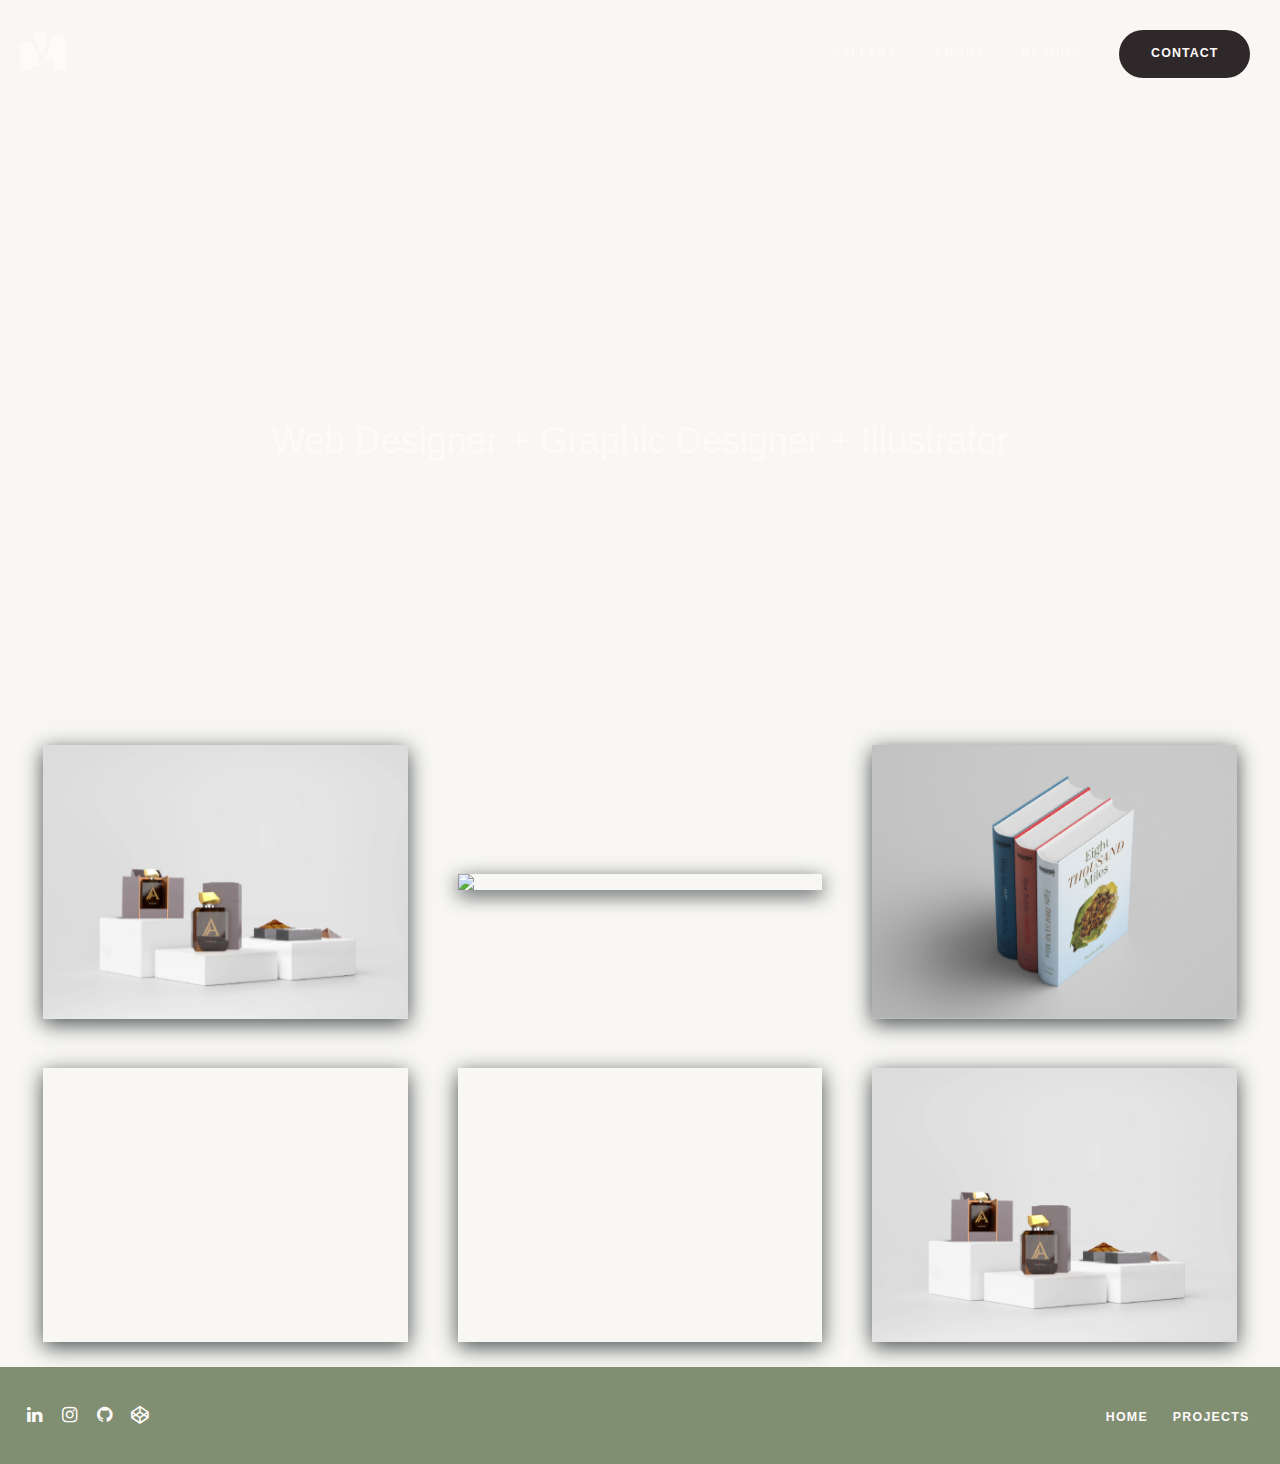
==== index.html @ 619e5514 "fixed hero text, adding to gallery" ====
<!DOCTYPE html>
<html lang="en">
<head>
    <meta charset="UTF-8">
    <meta http-equiv="X-UA-Compatible" content="IE=edge">
    <meta name="viewport" content="width=device-width, initial-scale=1.0">
    <title>Mika's Creative Portal</title>

    <!-- ADOBE FONTS -->
    <link rel="stylesheet" href="https://use.typekit.net/wfp8twm.css">

    <!-- MAIN CSS STYLES -->
    <link rel="stylesheet" href="css/style.css">
     <!-- ICON LIBRARY -->
    <link rel="stylesheet" href="https://cdnjs.cloudflare.com/ajax/libs/font-awesome/4.7.0/css/font-awesome.min.css">
</head>
<body>

    <header class="site-header-white">
        <div class="site-id">
            <div class="logo">
                <a class="home-logo" href="index.html"><img src="img/mekahyessaii_logo_hover.svg" alt="MY Square Logo" width="50px" height="50px"></a>
            </div>
            <h1 class="hide-visually"><a href="#">My Creative Portal</a></h1>
        </div>
        <nav class="site-nav" data-navstate="closed">
            <h2 class="menu-button">
                <span class="hide-visually">Menu</span>
                <svg width="30" height="30"> 
                    <title>Menu</title>
                    <rect id="menubar-top" y="0" width="30" height="3"></rect>
                    <rect id="menubar-middle" y="8" width="30" height="3"></rect>
                    <rect id="menubar-bottom" y="16" width="30" height="3"></rect>
                </svg>
            </h2>
            <ul>
                <li><a href="gallery.html">Gallery</a></li>
                <li><a href="about.html">About</a></li>
                <li><a href="resume.html">Resume</a></li>
                <li><a class="button" href="mailto:mika.m.yasay@gmail.com">Contact</a></li>
            </ul>
        </nav>
    </header>

    <main class="site-main">
        <section class="hero animate-on-scroll">
            <div class="banner">
                <div>
                    <video autoplay loop muted plays-inline class="back-video">
                        <source src="img/Hero_Video.mp4" type="video/mp4">
                    </video>
                </div>
            </div>
            <div class="container">
                <div class="hero-name"> 
                    <svg id="logo" width="954" height="66" viewBox="0 0 954 66" fill="none" xmlns="http://www.w3.org/2000/svg">
                    <path d="M0 64.685H17.51V58.735H12.92C11.645 58.735 10.965 57.63 10.965 56.015V10.54L27.795 62.56H32.725L49.215 10.795V56.015C49.215 57.63 48.535 58.735 47.175 58.735H42.67V64.685H60.35V58.735H57.97C56.61 58.735 55.76 57.8 55.76 56.1V9.775C55.76 7.99 56.355 6.885 57.715 6.885H60.35V0.934998H45.985L30.345 51.68L14.45 0.934998H0V6.885H2.465C3.91 6.885 4.59 7.99 4.59 9.775V56.1C4.59 57.8 3.74 58.735 2.38 58.735H0V64.685Z" stroke="#FFFAFA" stroke-width="2"/>
                    <path d="M103.162 64.685H140.562V45.815H134.527V56.1C134.527 57.715 133.847 58.735 132.572 58.735H114.212V33.745H129.002V27.71H114.212V6.885H131.722C132.997 6.885 133.677 7.905 133.677 9.52V19.04H139.627V0.934998H103.162V6.885H105.712C106.987 6.885 107.667 7.905 107.667 9.52V56.1C107.667 57.715 106.987 58.735 105.712 58.735H103.162V64.685Z" stroke="#FFFAFA" stroke-width="2"/>
                    <path d="M184.576 64.685H201.066V58.735H198.091C196.816 58.735 196.051 57.715 196.051 56.1V31.62L217.981 64.685H227.926V58.735H224.781C223.081 58.735 221.891 58.055 220.871 56.355L203.616 30.515L218.661 9.095C219.851 7.48 221.041 6.885 222.741 6.885H225.801V0.934998H216.621L196.051 29.835V9.52C196.051 7.905 196.816 6.885 198.091 6.885H201.066V0.934998H184.576V6.885H187.126C188.401 6.885 189.081 7.905 189.081 9.52V56.1C189.081 57.715 188.401 58.735 187.126 58.735H184.576V64.685Z"  stroke="#FFFAFA" stroke-width="2"/>
                    <path d="M269.216 64.685H288.001V58.735H283.241C281.541 58.735 280.691 57.29 281.286 55.08L284.431 43.18H302.706L305.766 55.08C306.361 57.29 305.511 58.735 303.726 58.735H299.051V64.685H318.006V58.735H315.796C314.606 58.735 313.841 57.97 313.416 56.61L297.606 0.934998H280.436V6.885H287.661L273.891 56.61C273.551 57.97 272.786 58.735 271.511 58.735H269.216V64.685ZM285.876 37.23L293.526 7.82L301.176 37.23H285.876Z" stroke="#FFFAFA" stroke-width="2"/>
                    <path d="M360.354 64.685H378.969V58.735H373.868C372.593 58.735 371.828 57.715 371.828 56.1V33.405H399.708V56.1C399.708 57.715 398.944 58.735 397.754 58.735H392.654V64.685H411.184V58.735H408.719C407.359 58.735 406.678 57.715 406.678 56.1V9.52C406.678 7.905 407.359 6.885 408.719 6.885H411.184V0.934998H392.654V6.885H397.754C398.944 6.885 399.708 7.905 399.708 9.52V27.455H371.828V9.52C371.828 7.905 372.593 6.885 373.868 6.885H378.969V0.934998H360.354V6.885H362.904C364.179 6.885 364.858 7.905 364.858 9.52V56.1C364.858 57.715 364.179 58.735 362.904 58.735H360.354V64.685Z" stroke="#FFFAFA" stroke-width="2"/>
                    <path d="M468.248 64.685H486.098V58.735H482.613C481.338 58.735 480.573 57.715 480.573 56.1V43.86L495.958 8.755C496.468 7.48 497.318 6.885 498.423 6.885H500.718V0.934998H481.763V6.885H487.033C488.648 6.885 489.158 8.33 488.393 10.115L477.173 37.315L466.038 10.115C465.273 8.33 465.868 6.885 467.398 6.885H472.498V0.934998H453.543V6.885H455.838C456.943 6.885 457.793 7.48 458.388 8.755L473.688 43.86V56.015C473.688 57.8 472.753 58.735 471.648 58.735H468.248V64.685Z" stroke="#FFFAFA" stroke-width="2"/>
                    <path d="M543.021 64.685H580.421V45.815H574.385V56.1C574.385 57.715 573.706 58.735 572.431 58.735H554.07V33.745H568.861V27.71H554.07V6.885H571.581C572.856 6.885 573.536 7.905 573.536 9.52V19.04H579.486V0.934998H543.021V6.885H545.57C546.845 6.885 547.526 7.905 547.526 9.52V56.1C547.526 57.715 546.845 58.735 545.57 58.735H543.021V64.685Z" stroke="#FFFAFA" stroke-width="2"/>
                    <path d="M645.07 65.875C649.745 65.875 653.825 64.26 656.715 61.285C659.775 58.14 661.56 53.635 661.56 48.195C661.56 42.5 659.945 38.42 656.715 35.19C654.335 32.81 651.02 30.94 646.77 29.155L641.67 26.945C639.375 26.01 637.675 24.905 636.4 23.715C634.615 21.76 633.68 19.55 633.68 16.32C633.68 13.175 634.7 10.625 636.485 8.84C638.1 7.225 640.395 6.29 643.2 6.29C645.665 6.29 648.215 7.14 650.085 9.01C651.955 10.965 653.145 14.025 653.145 18.19V20.57H659.35V0.934998H653.57L653.4 6.97C652.89 5.695 652.125 4.59 651.36 3.74C648.81 1.275 645.155 0 641.585 0C637.165 0 633.425 1.615 630.79 4.25C627.9 7.14 626.285 11.305 626.285 16.235C626.285 21.335 627.73 24.905 630.535 27.71C632.575 29.835 635.465 31.535 639.12 33.065L644.22 35.36C647.11 36.635 649.32 37.91 651.02 39.525C653.145 41.82 654.25 44.54 654.25 48.28C654.25 51.935 653.23 54.74 651.275 56.78C649.49 58.565 646.94 59.585 643.625 59.585C640.48 59.585 637.59 58.565 635.55 56.44C633.085 54.06 631.81 50.405 631.81 45.645V43.435H625.52V64.685H631.555L631.64 58.055C632.15 59.5 633 60.69 633.85 61.54C636.74 64.43 640.65 65.875 645.07 65.875Z"  stroke="#FFFAFA" stroke-width="2"/>
                    <path d="M724.242 65.875C728.917 65.875 732.998 64.26 735.888 61.285C738.948 58.14 740.733 53.635 740.733 48.195C740.733 42.5 739.118 38.42 735.888 35.19C733.508 32.81 730.193 30.94 725.943 29.155L720.843 26.945C718.548 26.01 716.848 24.905 715.573 23.715C713.788 21.76 712.853 19.55 712.853 16.32C712.853 13.175 713.873 10.625 715.658 8.84C717.273 7.225 719.567 6.29 722.372 6.29C724.837 6.29 727.388 7.14 729.258 9.01C731.128 10.965 732.318 14.025 732.318 18.19V20.57H738.523V0.934998H732.742L732.573 6.97C732.063 5.695 731.298 4.59 730.533 3.74C727.983 1.275 724.328 0 720.758 0C716.338 0 712.598 1.615 709.963 4.25C707.073 7.14 705.458 11.305 705.458 16.235C705.458 21.335 706.903 24.905 709.708 27.71C711.748 29.835 714.638 31.535 718.293 33.065L723.393 35.36C726.283 36.635 728.493 37.91 730.193 39.525C732.318 41.82 733.423 44.54 733.423 48.28C733.423 51.935 732.403 54.74 730.448 56.78C728.663 58.565 726.113 59.585 722.798 59.585C719.653 59.585 716.763 58.565 714.723 56.44C712.258 54.06 710.983 50.405 710.983 45.645V43.435H704.693V64.685H710.728L710.812 58.055C711.322 59.5 712.173 60.69 713.023 61.54C715.913 64.43 719.822 65.875 724.242 65.875Z" stroke="#FFFAFA" stroke-width="2"/>
                    <path d="M781.938 64.685H800.723V58.735H795.963C794.263 58.735 793.413 57.29 794.008 55.08L797.153 43.18H815.428L818.488 55.08C819.083 57.29 818.233 58.735 816.448 58.735H811.773V64.685H830.728V58.735H828.518C827.328 58.735 826.563 57.97 826.138 56.61L810.328 0.934998H793.158V6.885H800.383L786.613 56.61C786.273 57.97 785.508 58.735 784.233 58.735H781.938V64.685ZM798.598 37.23L806.248 7.82L813.898 37.23H798.598Z" stroke="#FFFAFA" stroke-width="2"/>
                    <path d="M873.246 64.685H891.691V58.735H887.951C886.676 58.735 885.911 57.715 885.911 56.1V9.52C885.911 7.905 886.676 6.885 887.951 6.885H891.691V0.934998H873.246V6.885H876.986C878.261 6.885 878.941 7.905 878.941 9.52V56.1C878.941 57.715 878.261 58.735 876.986 58.735H873.246V64.685Z" stroke="#FFFAFA" stroke-width="2"/>
                    <path d="M934.904 64.685H953.349V58.735H949.609C948.334 58.735 947.569 57.715 947.569 56.1V9.52C947.569 7.905 948.334 6.885 949.609 6.885H953.349V0.934998H934.904V6.885H938.644C939.919 6.885 940.599 7.905 940.599 9.52V56.1C940.599 57.715 939.919 58.735 938.644 58.735H934.904V64.685Z" stroke="#FFFAFA" stroke-width="2"/>
                    </svg>
                    <p class="svg_p">Web Designer + Graphic Designer + Illustrator</p>
                </div>                   
            </div>
        </section>

        <sectionproj id="projects" class="animate-on-scroll">
            <div class="container">
                <ul class="row">
                    <li class="one-third">
                        <div class="project-thumbs">
                            <a href="amber.html">
                                <img class="inline-photo-left show-on-scroll" src="img/AmberAyre_Thumbnail.png" alt="Placeholder">
                                <div class="thumb-overlay">
                                    <div class="text">Amber Ayre</div>
                                    <span>Brand Identity + UI Design</span>
                                </div>
                            </a>
                        </div>
                    </li>
                    <li class="one-third">
                        <div class="project-thumbs">
                            <a href="scaled.html">
                                <img class="inline-photo-center show-on-scroll" src="img/ScaledComposites_Thumbnail1.png">
                                <div class="thumb-overlay">
                                    <div class="text">Scaled Composites</div>
                                        <span>Brand Identity + Print</span>
                                </div>
                            </a>
                        </div>
                    </li>
                    <li class="one-third">
                        <div class="project-thumbs">
                            <a href="trilogy.html">
                                <img class="inline-photo-right show-on-scroll" src="img/Trilogy_Thumbnail.png">
                                <div class="thumb-overlay">
                                    <div class="text">This is Love</div>
                                    <span>Print</span>
                                </div>
                            </a>
                        </div>
                    </li>
                    <li class="one-third">
                        <div class="project-thumbs">
                            <a href="dubaitourism.html">
                                <img class="inline-photo-right show-on-scroll"  src="img/DubaiTourism_Thumbnail.png">
                                <div class="thumb-overlay">
                                        <div class="text">Dubai</div>
                                        <span>Brand Identity + Print</span>
                                </div>
                            </a>
                        </div>
                    </li>
                    <li class="one-third">
                        <div class="project-thumbs">
                            <a href="typography.html">
                                <img class="inline-photo-center show-on-scroll"  src="img/Typography_Thumbnail.png" alt="Placeholder">
                                <div class="thumb-overlay">
                                    <div class="text">Exploration of Typography</div>
                                    <span>Print</span>
                                </div>
                            </a>
                        </div>
                    </li>
                    <li class="one-third">
                        <div class="project-thumbs">
                            <a href="amberayre.html">
                                <img class="inline-photo-le show-on-scroll" src="img/AmberAyre_Thumbnail.png" alt="Placeholder">
                                <div class="thumb-overlay">
                                    <div class="text">We Source</div>
                                    <span>Brand Identity + Motion Graphics</span>
                                </div>
                            </a>
                        </div>
                    </li>
                </ul>
            </div>
        </sectionproj>
    </main>

    <footer class="site-footer">
        <nav class="site-nav">
            <div class="social-links">
                <a href="https://www.linkedin.com/in/mikaelay/" class="fa fa-linkedin"></a>
                <a href="https://www.instagram.com/me.kah_yessaii/?hl=en" class="fa fa-instagram"></a>
                <a href="https://github.com/MikaelaYasay" class="fa fa-github"></a>
                <a href="https://codepen.io/your-work/" class="fa fa-codepen"></a>
            </div>
        </nav>
        <ul class="CTA">
            <li><a href="#top">Home</a></li>
            <li><a href="#projects">Projects</a></li>
        </ul>
    </footer>

    <!-- SMOOTH SCROLL BY CHRIS FERDINANDI https://github.com//cferdinandi/smooth-scroll-->
    <script src="js/smooth-scroll.polyfills.min.js"></script>
    <script>
        var scroll = new SmoothScroll('a[href*="#"]', {
            speed: 800,
            speedAsDuration: true
        });
    </script>

    <!-- MAIN JS -->
    <script src="js/script.js"></script>
</body>
</html>
---- css/style.css ----
/* GLOBAL RESETS */
* {
  -webkit-box-sizing: border-box;
          box-sizing: border-box;
}

/*

TABLE OF CONTENTS

#GLOBAL RESET
#BASE TYPOGRAPHY
#BUTTONS
#MEDIA
    #RESPONSIVE IMAGEs
#LAYOUT
    #CONTAINER
    #MEDIA QUERIES
    #SEMANTIC GRID SYSTEM
#STRUCTURE
    #SITE-HEADER
    #SITE-NAV
    #MAIN
        #SECTIONS
    #SITE FOOTER

*/
/* BASE TEXT COLORS */
body {
  color: #2E282A;
}

h1, h2, h3, h4, h5, h6 {
  color: #353b3c;
}

/* BASE TEXT FONTS */
body {
  font-family: "elza-narrow", sans-serif;
  font-weight: 500;
  font-style: normal;
}

h1, h2, h3, h4, h5, h6 {
  font-family: "elizeth-condensed", serif;
  font-weight: 500;
  font-style: normal;
  letter-spacing: 0.2em;
}

/* BASE TYPOGRAPHY */
body {
  font-size: 100%;
  line-height: 1.4;
}

h1, h2, h3, h4, h5, h6, p {
  margin: 0 0 0.5em 0;
}

/* TRADITIONAL TYPOGRAPHIC SCALE */
h1 {
  font-size: 3em;
  line-height: 1;
}

h2 {
  font-size: 2.25em;
  line-height: 1.1;
}

h3 {
  font-size: 1.5em;
  line-height: 1.2;
}

/* LIMIT NUMBER OF CHARACTERS PER LINE */
p {
  max-width: 40em;
}

/* LINKS */
a {
  color: #2E282A;
}
a:hover {
  color: #414849;
}

/* HORIZONTAL LINE */
hr {
  border: 0;
  height: 1px;
  background-color: rgba(0, 0, 0, 0.1);
  margin: 3em 0;
}

/* TYPE SPECIMEN */
.headline {
  font-size: 4em;
  font-weight: 700;
  line-height: 1;
  margin: 0;
  color: #353b3c;
}

.subheadline {
  font-weight: 400;
  font-size: 2.5em;
  line-height: 1.1;
  color: #474f50;
  margin: 0.25em 0;
}

/* SECTION HEADING */
.section-heading {
  font-size: 1em;
  font-family: "elza-narrow", sans-serif;
  font-weight: normal;
  text-transform: uppercase;
  letter-spacing: 0.05em;
  margin: 3em 0;
}

/* LIGHT GREEN SUBHEADINGS */
.light {
  color: #97a887;
  font-weight: 600;
}

.hide-visually {
  position: absolute;
  top: -9999px;
  left: -9999px;
}

body {
  -webkit-animation: fadeInAnimation ease 1.5s;
          animation: fadeInAnimation ease 1.5s;
  -webkit-animation-iteration-count: 1;
          animation-iteration-count: 1;
  -webkit-animation-fill-mode: forwards;
          animation-fill-mode: forwards;
}

@-webkit-keyframes fadeInAnimation {
  0% {
    opacity: 0;
  }
  100% {
    opacity: 1;
  }
}

@keyframes fadeInAnimation {
  0% {
    opacity: 0;
  }
  100% {
    opacity: 1;
  }
}
hr {
  margin: 1em;
  max-width: 100%;
  background-color: #97a887;
}

.padding {
  padding: 4em;
}

.padding1 {
  padding: 0 4em;
}

.spaced {
  max-width: 1000px;
}
.spaced .row {
  display: -webkit-box;
  display: -ms-flexbox;
  display: flex;
  -webkit-box-pack: center;
      -ms-flex-pack: center;
          justify-content: center;
}

/* BUTTONS */
.button {
  display: inline-block;
  background-color: #2E282A;
  color: #FFFAFA;
  text-decoration: none;
  padding: 15px 32px;
  border-radius: 5em;
  margin: 1em 0.5em 1em 0;
}
.button a {
  color: #FFFAFA;
}
.button:hover {
  color: rgba(255, 250, 250, 0.3490196078);
  background-color: #414849;
}

.button-light {
  display: inline-block;
  background-color: #2E282A;
  color: #FFFAFA;
  text-decoration: none;
  padding: 15px 32px;
  border-radius: 5em;
  margin: 1em 0.5em 1em 0;
}
.button-light a {
  color: #FFFAFA;
}
.button-light:hover {
  color: rgba(255, 250, 250, 0.3490196078);
  background-color: #414849;
}

/* RESPONSIVE IMAGES */
img {
  max-width: 100%;
  height: auto;
}

.box-shadow img {
  -webkit-box-shadow: 0px 0px 20px #353b3c;
          box-shadow: 0px 0px 20px #353b3c;
}

/* VIDEO */
.back-video {
  position: absolute;
  left: 0;
  top: 0;
  width: 100%;
  -webkit-filter: opacity(95%);
          filter: opacity(95%);
}

/* HERO IMAGE */
.banner .back-img {
  position: absolute;
  left: 0;
  top: 0;
  width: 100%;
  height: 80vh;
}

/* ANIMATED HERO NAME */
#logo {
  -webkit-animation: fill ease 0.5s forwards 4s;
          animation: fill ease 0.5s forwards 4s;
}

#logo path:nth-child(1) {
  stroke-dasharray: 545px;
  stroke-dashoffset: 545px;
  -webkit-animation: line-anim 2s ease forwards;
          animation: line-anim 2s ease forwards;
}

#logo path:nth-child(2) {
  stroke-dasharray: 340px;
  stroke-dashoffset: 340px;
  -webkit-animation: line-anim 2s ease forwards 0.3s;
          animation: line-anim 2s ease forwards 0.3s;
}

#logo path:nth-child(3) {
  stroke-dasharray: 545px;
  stroke-dashoffset: 545px;
  -webkit-animation: line-anim 2s ease forwards 0.6s;
          animation: line-anim 2s ease forwards 0.6s;
}

#logo path:nth-child(4) {
  stroke-dasharray: 545px;
  stroke-dashoffset: 545px;
  -webkit-animation: line-anim 2s ease forwards 0.9s;
          animation: line-anim 2s ease forwards 0.9s;
}

#logo path:nth-child(5) {
  stroke-dasharray: 545px;
  stroke-dashoffset: 545px;
  -webkit-animation: line-anim 2s ease forwards 1.2s;
          animation: line-anim 2s ease forwards 1.2s;
}

#logo path:nth-child(6) {
  stroke-dasharray: 545px;
  stroke-dashoffset: 545px;
  -webkit-animation: line-anim 2s ease forwards 1.5s;
          animation: line-anim 2s ease forwards 1.5s;
}

#logo path:nth-child(7) {
  stroke-dasharray: 545px;
  stroke-dashoffset: 545px;
  -webkit-animation: line-anim 2s ease forwards 1.8s;
          animation: line-anim 2s ease forwards 1.8s;
}

#logo path:nth-child(8) {
  stroke-dasharray: 545px;
  stroke-dashoffset: 545px;
  -webkit-animation: line-anim 2s ease forwards 2.1s;
          animation: line-anim 2s ease forwards 2.1s;
}

#logo path:nth-child(9) {
  stroke-dasharray: 545px;
  stroke-dashoffset: 545px;
  -webkit-animation: line-anim 2s ease forwards 2.4s;
          animation: line-anim 2s ease forwards 2.4s;
}

#logo path:nth-child(10) {
  stroke-dasharray: 545px;
  stroke-dashoffset: 545px;
  -webkit-animation: line-anim 2s ease forwards 2.7s;
          animation: line-anim 2s ease forwards 2.7s;
}

#logo path:nth-child(11) {
  stroke-dasharray: 545px;
  stroke-dashoffset: 545px;
  -webkit-animation: line-anim 2s ease forwards 3s;
          animation: line-anim 2s ease forwards 3s;
}

#logo path:nth-child(12) {
  stroke-dasharray: 545px;
  stroke-dashoffset: 545px;
  -webkit-animation: line-anim 2s ease forwards 3.3s;
          animation: line-anim 2s ease forwards 3.3s;
}

@-webkit-keyframes line-anim {
  to {
    stroke-dashoffset: 0;
  }
}

@keyframes line-anim {
  to {
    stroke-dashoffset: 0;
  }
}
@-webkit-keyframes fill {
  from {
    fill: transparent;
  }
  to {
    fill: #FFFAFA;
  }
}
@keyframes fill {
  from {
    fill: transparent;
  }
  to {
    fill: #FFFAFA;
  }
}
/* LARGE SCREENS */
@media (max-width: 1250px) {
  /* HERO SECTION */
  .hero {
    color: #474f50;
    text-align: center;
    padding: 6em 0;
    min-height: 100vh;
  }
  .hero .container h1 {
    padding-left: 0.5em;
    color: #353b3c;
    font-size: 1em;
  }
  .hero .container p {
    font-size: 3em;
  }
}
/* RESET BODY */
body {
  margin: 0;
}

/* CONTAINER */
.container {
  margin: 0 auto;
  max-width: 2000px;
  padding: 0 1em;
}

.container-m {
  margin: 0 auto;
  max-width: 1500px;
  padding: 0 1em;
}

.container-s {
  margin: 0 auto;
  max-width: 1000px;
  padding: 0 1em;
}

.container-xs {
  margin: 0 auto;
  max-width: 800px;
  padding: 0 1em;
}

/* MEDIA QUEIRES */
/* RESPONSIVE TYPOGRAPHY */
body {
  font-size: 87.5%;
}

@media (min-width: 768px) {
  body {
    font-size: 100%;
  }
}
@media (min-width: 1250px) {
  body {
    font-size: 112.5%;
  }
}
/* SEMANTIC GRID */
.row {
  display: -webkit-box;
  display: -ms-flexbox;
  display: flex;
  -ms-flex-wrap: wrap;
      flex-wrap: wrap;
  margin-left: -2%;
  margin-right: -2%;
  -webkit-box-align: center;
      -ms-flex-align: center;
          align-items: center;
  margin-bottom: 3em;
}
.row > * {
  margin: 2%;
  -webkit-box-flex: 1;
      -ms-flex-positive: 1;
          flex-grow: 1;
}
.row.centered {
  -webkit-box-pack: center;
      -ms-flex-pack: center;
          justify-content: center;
}
.row.swapped {
  -webkit-box-orient: horizontal;
  -webkit-box-direction: reverse;
      -ms-flex-direction: row-reverse;
          flex-direction: row-reverse;
}
.row.stacked {
  -webkit-box-orient: vertical;
  -webkit-box-direction: normal;
      -ms-flex-direction: column;
          flex-direction: column;
}
.row.align-top {
  -webkit-box-align: start;
      -ms-flex-align: start;
          align-items: flex-start;
}
@media (min-width: 768px) {
  .row > * {
    -webkit-box-flex: 0;
        -ms-flex-positive: 0;
            flex-grow: 0;
  }
  .row .one-whole {
    width: 96%;
  }
  .row .one-half {
    width: 44%;
  }
  .row .one-third {
    width: 29.3333%;
  }
  .row .two-thirds {
    width: 62.6666%;
  }
  .row .one-fourth {
    width: 21%;
  }
  .row .three-fourths {
    width: 71%;
  }
  .row .push-one-fourth {
    margin-left: 27%;
  }
  .row .push-one-third {
    margin-left: 35.3333%;
  }
  .row .push-one-half {
    margin-left: 52%;
  }
  .row .centered {
    margin-left: auto;
    margin-right: auto;
  }
}

.grid-wrap {
  position: relative;
  margin: 0;
  padding: 10px;
}
.grid-wrap ul {
  margin: 0 auto;
  padding: 0;
  display: -ms-grid;
  display: grid;
  -webkit-box-pack: center;
      -ms-flex-pack: center;
          justify-content: center;
  grid-template-columns: repeat(auto-fit, minmax(100px, auto));
  grid-auto-flow: dense;
  grid-gap: 2px;
}
.grid-wrap ul li {
  position: relative;
  list-style: none;
}
.grid-wrap ul li:nth-child(1) {
  -ms-grid-row-span: 2;
  grid-row: span 2;
  -ms-grid-column-span: 6;
  grid-column: span 6;
}
.grid-wrap ul li:nth-child(2) {
  -ms-grid-row-span: 2;
  grid-row: span 2;
  -ms-grid-column-span: 6;
  grid-column: span 6;
}
.grid-wrap ul li:nth-child(3) {
  -ms-grid-row-span: 2;
  grid-row: span 2;
  -ms-grid-column-span: 4;
  grid-column: span 4;
}
.grid-wrap ul li:nth-child(4) {
  -ms-grid-row-span: 2;
  grid-row: span 2;
  -ms-grid-column-span: 8;
  grid-column: span 8;
}
.grid-wrap ul li:nth-child(5) {
  -ms-grid-row-span: 2;
  grid-row: span 2;
  -ms-grid-column-span: 6;
  grid-column: span 6;
}
.grid-wrap ul li:nth-child(6) {
  -ms-grid-row-span: 3;
  grid-row: span 3;
  -ms-grid-column-span: 6;
  grid-column: span 6;
}
.grid-wrap ul li:nth-child(7) {
  -ms-grid-row-span: 2;
  grid-row: span 2;
  -ms-grid-column-span: 4;
  grid-column: span 4;
}
.grid-wrap ul li:nth-child(8) {
  -ms-grid-row-span: 2;
  grid-row: span 2;
  -ms-grid-column-span: 5;
  grid-column: span 5;
}
.grid-wrap ul img {
  width: 100%;
  height: 100%;
  -o-object-fit: cover;
     object-fit: cover;
}
.grid-wrap ul .logotype {
  border: 1px solid #97a887;
  width: 100%;
  height: 100%;
  -o-object-fit: fill;
     object-fit: fill;
}
.grid-wrap ul .logotype img svg {
  width: 50%;
  height: 50%;
}
.grid-wrap ul .logomark {
  border: 1px solid #97a887;
  width: 100%;
  height: 100%;
  -o-object-fit: cover;
     object-fit: cover;
}

.grid-wrap1 {
  position: relative;
  margin: 0;
  padding: 10px;
}
.grid-wrap1 ul {
  margin: 0 auto;
  padding: 0;
  display: -ms-grid;
  display: grid;
  -webkit-box-pack: center;
      -ms-flex-pack: center;
          justify-content: center;
  grid-template-columns: repeat(auto-fit, minmax(100px, auto));
  grid-auto-flow: dense;
  grid-gap: 2px;
}
.grid-wrap1 ul li {
  position: relative;
  list-style: none;
}
.grid-wrap1 ul li:nth-child(1) {
  -ms-grid-row-span: 2;
  grid-row: span 2;
  -ms-grid-column-span: 2;
  grid-column: span 2;
}
.grid-wrap1 ul li:nth-child(2) {
  -ms-grid-row-span: 2;
  grid-row: span 2;
  -ms-grid-column-span: 2;
  grid-column: span 2;
}
.grid-wrap1 ul li:nth-child(3) {
  -ms-grid-row-span: 2;
  grid-row: span 2;
  -ms-grid-column-span: 6;
  grid-column: span 6;
}
.grid-wrap1 ul li:nth-child(4) {
  -ms-grid-row-span: 2;
  grid-row: span 2;
  -ms-grid-column-span: 10;
  grid-column: span 10;
}
.grid-wrap1 ul li:nth-child(5) {
  -ms-grid-row-span: 2;
  grid-row: span 2;
  -ms-grid-column-span: 8;
  grid-column: span 8;
}
.grid-wrap1 ul li:nth-child(6) {
  -ms-grid-row-span: 3;
  grid-row: span 3;
  -ms-grid-column-span: 8;
  grid-column: span 8;
}
.grid-wrap1 ul li:nth-child(7) {
  -ms-grid-row-span: 2;
  grid-row: span 2;
  -ms-grid-column-span: 4;
  grid-column: span 4;
}
.grid-wrap1 ul li:nth-child(8) {
  -ms-grid-row-span: 2;
  grid-row: span 2;
  -ms-grid-column-span: 5;
  grid-column: span 5;
}
.grid-wrap1 ul img {
  width: 100%;
  height: 100%;
  -o-object-fit: cover;
     object-fit: cover;
}
.grid-wrap1 ul .logotype {
  border: 1px solid #97a887;
  width: 100%;
  height: 100%;
  -o-object-fit: fill;
     object-fit: fill;
}
.grid-wrap1 ul .logotype img svg {
  width: 50%;
  height: 50%;
}
.grid-wrap1 ul .logomark {
  border: 1px solid #97a887;
  width: 100%;
  height: 100%;
  -o-object-fit: cover;
     object-fit: cover;
}

.grid-wrap2 {
  position: relative;
  margin: 0;
  padding: 10px;
}
.grid-wrap2 ul {
  margin: 0 auto;
  padding: 0;
  display: -ms-grid;
  display: grid;
  -webkit-box-pack: center;
      -ms-flex-pack: center;
          justify-content: center;
  grid-template-columns: repeat(auto-fit, minmax(100px, auto));
  grid-auto-flow: dense;
  grid-gap: 2px;
}
.grid-wrap2 ul li {
  position: relative;
  list-style: none;
}
.grid-wrap2 ul li:nth-child(1) {
  -ms-grid-row-span: 2;
  grid-row: span 2;
  -ms-grid-column-span: 6;
  grid-column: span 6;
}
.grid-wrap2 ul li:nth-child(2) {
  -ms-grid-row-span: 2;
  grid-row: span 2;
  -ms-grid-column-span: 6;
  grid-column: span 6;
}
.grid-wrap2 ul li:nth-child(3) {
  -ms-grid-row-span: 1;
  grid-row: span 1;
  -ms-grid-column-span: 4;
  grid-column: span 4;
}
.grid-wrap2 ul li:nth-child(4) {
  -ms-grid-row-span: 1;
  grid-row: span 1;
  -ms-grid-column-span: 8;
  grid-column: span 8;
}
.grid-wrap2 ul li:nth-child(5) {
  -ms-grid-row-span: 2;
  grid-row: span 2;
  -ms-grid-column-span: 6;
  grid-column: span 6;
}
.grid-wrap2 ul li:nth-child(6) {
  -ms-grid-row-span: 3;
  grid-row: span 3;
  -ms-grid-column-span: 4;
  grid-column: span 4;
}
.grid-wrap2 ul li:nth-child(7) {
  -ms-grid-row-span: 2;
  grid-row: span 2;
  -ms-grid-column-span: 16;
  grid-column: span 16;
}
.grid-wrap2 ul li:nth-child(8) {
  -ms-grid-row-span: 2;
  grid-row: span 2;
  -ms-grid-column-span: 8;
  grid-column: span 8;
}
.grid-wrap2 ul img {
  width: 100%;
  height: 100%;
  -o-object-fit: cover;
     object-fit: cover;
}
.grid-wrap2 ul .logotype {
  border: 1px solid #97a887;
  width: 100%;
  height: 100%;
  -o-object-fit: fill;
     object-fit: fill;
}
.grid-wrap2 ul .logotype img svg {
  width: 50%;
  height: 50%;
}
.grid-wrap2 ul .logomark {
  border: 1px solid #97a887;
  width: 100%;
  height: 100%;
  -o-object-fit: cover;
     object-fit: cover;
}

.demo .row {
  margin-bottom: 0;
}
.demo .row > * {
  background-color: rgba(0, 0, 0, 0.1);
  padding: 1%;
}

/* SITE STRUCUTURE */
.site-header {
  position: absolute;
  width: 100%;
  padding: 1em;
  display: -webkit-box;
  display: -ms-flexbox;
  display: flex;
  -webkit-box-pack: justify;
      -ms-flex-pack: justify;
          justify-content: space-between;
  -webkit-box-align: center;
      -ms-flex-align: center;
          align-items: center;
}
.site-header a {
  color: #FFFAFA;
  text-decoration: none;
}
.site-header h1 {
  font-size: 1.5em;
  margin: 0;
}
.site-header .site-id {
  display: -webkit-box;
  display: -ms-flexbox;
  display: flex;
  -webkit-box-align: center;
      -ms-flex-align: center;
          align-items: center;
}
.site-header .logo {
  max-width: 50px;
}

.site-header-white {
  position: absolute;
  width: 100%;
  padding: 1em;
  display: -webkit-box;
  display: -ms-flexbox;
  display: flex;
  -webkit-box-pack: justify;
      -ms-flex-pack: justify;
          justify-content: space-between;
  -webkit-box-align: center;
      -ms-flex-align: center;
          align-items: center;
}
.site-header-white a {
  color: #FFFAFA;
  text-decoration: none;
}
.site-header-white h1 {
  font-size: 1.5em;
  margin: 0;
}
.site-header-white .site-id {
  display: -webkit-box;
  display: -ms-flexbox;
  display: flex;
  -webkit-box-align: center;
      -ms-flex-align: center;
          align-items: center;
}
.site-header-white .logo {
  max-width: 50px;
}

/* HERO STRUCTURE */
.site-main {
  background-color: #FFFAFA;
}
.site-main .banner {
  width: 100%;
  overflow: hidden;
  display: -webkit-box;
  display: -ms-flexbox;
  display: flex;
  -webkit-box-pack: center;
      -ms-flex-pack: center;
          justify-content: center;
  -webkit-box-align: center;
      -ms-flex-align: center;
          align-items: center;
}
.site-main .banner img {
  position: absolute;
  top: 0;
  left: 0;
  -o-object-fit: cover;
     object-fit: cover;
  width: 100%;
}
.site-main .hero-name-dark {
  margin: 0;
  padding: 0;
  position: relative;
  top: 0;
  left: 0;
}
.site-main .hero-name-dark h1 {
  display: -webkit-box;
  display: -ms-flexbox;
  display: flex;
  -webkit-box-pack: center;
      -ms-flex-pack: center;
          justify-content: center;
  font-weight: 700;
  text-transform: uppercase;
}
.site-main .hero-name-dark h5 {
  display: -webkit-box;
  display: -ms-flexbox;
  display: flex;
  -webkit-box-pack: center;
      -ms-flex-pack: center;
          justify-content: center;
}

.hero-sub {
  text-transform: uppercase;
}

.site-main {
  background-color: #FFFAFA;
}
.site-main .banner {
  width: 100%;
  overflow: hidden;
  display: -webkit-box;
  display: -ms-flexbox;
  display: flex;
  -webkit-box-pack: center;
      -ms-flex-pack: center;
          justify-content: center;
  -webkit-box-align: center;
      -ms-flex-align: center;
          align-items: center;
}
.site-main .back-img {
  position: absolute;
  top: 0;
  left: 0;
  -o-object-fit: cover;
     object-fit: cover;
  width: 100%;
}
.site-main .hero-name {
  margin: 0;
  padding: 0;
  position: relative;
  top: -100px;
  left: 0;
}
.site-main .hero-name h1 {
  display: -webkit-box;
  display: -ms-flexbox;
  display: flex;
  -webkit-box-pack: center;
      -ms-flex-pack: center;
          justify-content: center;
  font-weight: 700;
  text-transform: uppercase;
  color: #FFFAFA;
}
.site-main .hero-name h5 {
  display: -webkit-box;
  display: -ms-flexbox;
  display: flex;
  -webkit-box-pack: center;
      -ms-flex-pack: center;
          justify-content: center;
  color: #FFFAFA;
}

/* HERO SECTION */
.hero {
  background-color: #F8F7F3;
  color: #474f50;
  text-align: center;
  padding: 6em 0;
  min-height: 80vh;
}
.hero video {
  height: 95vh;
}
.hero .container {
  display: -webkit-box;
  display: -ms-flexbox;
  display: flex;
  -webkit-box-pack: center;
      -ms-flex-pack: center;
          justify-content: center;
  -webkit-box-align: center;
      -ms-flex-align: center;
          align-items: center;
  text-align: center;
  position: absolute;
  top: 0;
  left: 0;
  height: 90vh;
  width: 100%;
}
.hero .container .hero-name {
  max-width: 1000px;
}
.hero .container h1 {
  -webkit-box-pack: start;
      -ms-flex-pack: start;
          justify-content: flex-start;
  margin-bottom: 0.25em;
  font-size: 4em;
}
.hero .container p {
  margin: 1em auto;
  color: #FFFAFA;
  font-size: 2em;
}
.hero .container h5 {
  margin-top: 1em;
}
.hero .container .svg_p {
  margin: 0;
  color: #FFFAFA;
  font-size: 2em;
}

/* SITE MAIN */
.site-main {
  background-color: #FFFAFA;
}
.site-main .banner {
  width: 100%;
  overflow: hidden;
  display: -webkit-box;
  display: -ms-flexbox;
  display: flex;
  -webkit-box-pack: center;
      -ms-flex-pack: center;
          justify-content: center;
  -webkit-box-align: center;
      -ms-flex-align: center;
          align-items: center;
}
.site-main .banner video {
  position: absolute;
  top: 0;
  left: 0;
  -o-object-fit: cover;
     object-fit: cover;
  width: 100%;
}
.site-main .hero-name {
  margin: 0;
  padding: 0;
  position: relative;
  top: 0;
  left: 0;
}

/* ABOUT PAGE */
.dark {
  padding-top: 10em;
  background-color: #262730;
}

.about {
  margin-bottom: 5em;
}
.about .about-title {
  display: -webkit-box;
  display: -ms-flexbox;
  display: flex;
  -webkit-box-pack: center;
      -ms-flex-pack: center;
          justify-content: center;
  font-size: 0.8em;
  font-weight: 600;
  text-transform: uppercase;
  letter-spacing: 0.1em;
  color: #FFFAFA;
}
.about .name h1 {
  text-transform: uppercase;
  font-weight: 700;
  color: #FFFAFA;
}
.about .changing-text {
  height: 30px;
}
.about .changing-text .texts-container {
  display: -webkit-box;
  display: -ms-flexbox;
  display: flex;
  -webkit-box-pack: center;
      -ms-flex-pack: center;
          justify-content: center;
  overflow: hidden;
  height: 50px;
  color: #808E72;
}
.about .changing-text .texts-container .roles {
  margin: 0;
}
.about .changing-text .texts-container .roles p {
  display: -webkit-box;
  display: -ms-flexbox;
  display: flex;
  -webkit-box-pack: center;
      -ms-flex-pack: center;
          justify-content: center;
  -webkit-animation: moveUp 8s infinite;
          animation: moveUp 8s infinite;
  font-size: 2em;
}
@-webkit-keyframes moveUp {
  0% {
    -webkit-transform: translateY(0);
            transform: translateY(0);
  }
  33% {
    -webkit-transform: translateY(-150%);
            transform: translateY(-150%);
  }
  66% {
    -webkit-transform: translateY(-290%);
            transform: translateY(-290%);
  }
  100% {
    -webkit-transform: translateY(0);
            transform: translateY(0);
  }
}
@keyframes moveUp {
  0% {
    -webkit-transform: translateY(0);
            transform: translateY(0);
  }
  33% {
    -webkit-transform: translateY(-150%);
            transform: translateY(-150%);
  }
  66% {
    -webkit-transform: translateY(-290%);
            transform: translateY(-290%);
  }
  100% {
    -webkit-transform: translateY(0);
            transform: translateY(0);
  }
}

.about-profile .profile img {
  width: 100%;
  height: 100%;
}
.about-profile .location h6 {
  color: #FFFAFA;
  margin-bottom: 0.5em;
}
.about-profile .location p {
  vertical-align: top;
}
.about-profile p {
  display: -webkit-box;
  display: -ms-flexbox;
  display: flex;
  color: #FFFAFA;
  letter-spacing: 0.1em;
}

/* FEATURED PROJECTS */
#projects {
  padding: 0;
  background-color: #F8F7F3;
}
#projects .container ul {
  margin: 0;
  padding: 0;
  display: -webkit-box;
  display: -ms-flexbox;
  display: flex;
  -webkit-box-pack: center;
      -ms-flex-pack: center;
          justify-content: center;
}
#projects .container ul li {
  list-style: none;
}

/* AMBER AYRE */
.site-header,
.site-header-white {
  z-index: 1;
}

.bg-darkgreen {
  padding: 2em;
  background-color: #231515;
}
.bg-darkgreen .overview {
  padding: 2em;
}
.bg-darkgreen .overview .schem-info h2 {
  font-weight: 700;
  color: #FFFAFA;
}
.bg-darkgreen .overview .schem-info .process p {
  margin: 0;
  max-width: 1500px;
  color: #FFFAFA;
}
.bg-darkgreen .overview h5 {
  margin: 2.5em 0 0.5em 0;
  display: -webkit-box;
  display: -ms-flexbox;
  display: flex;
  -webkit-box-pack: center;
      -ms-flex-pack: center;
          justify-content: center;
  color: #97a887;
  font-weight: 600;
}
.bg-darkgreen .overview hr {
  margin: auto;
  display: -webkit-box;
  display: -ms-flexbox;
  display: flex;
  -webkit-box-pack: center;
      -ms-flex-pack: center;
          justify-content: center;
  max-width: 20px;
  height: 2px #97a887;
}
.bg-darkgreen .overview h2 {
  margin: 1em 0 1em 0;
  display: -webkit-box;
  display: -ms-flexbox;
  display: flex;
  text-align: center;
  font-size: 1.8em;
  color: #2E282A;
}
.bg-darkgreen .overview .white-bg {
  background-color: #ffffff;
  padding: 1em;
}

.brandassets .row {
  display: -webkit-box;
  display: -ms-flexbox;
  display: flex;
  -webkit-box-pack: center;
      -ms-flex-pack: center;
          justify-content: center;
}
.brandassets .row h2 {
  font-weight: 700;
}

.bs img {
  margin: 1em 0 0 0;
}

.bs_desc h3 {
  color: #353b3c;
  font-weight: 700;
}

.logo-title {
  display: -webkit-box;
  display: -ms-flexbox;
  display: flex;
  -webkit-box-pack: center;
      -ms-flex-pack: center;
          justify-content: center;
}
.logo-title h1 {
  display: -webkit-box;
  display: -ms-flexbox;
  display: flex;
  -webkit-box-pack: center;
      -ms-flex-pack: center;
          justify-content: center;
  margin: 0;
  font-weight: 700;
  text-transform: uppercase;
}
.logo-title .green {
  color: #808E72;
  margin-bottom: 0.5em;
}

.bg-amber {
  background-color: rgba(210, 184, 78, 0.5333333333);
  padding: 5em;
}
.bg-amber .overview {
  height: 100%;
}
.bg-amber .overview .idea h5 {
  margin: 1em 0 0.5em 0;
  display: -webkit-box;
  display: -ms-flexbox;
  display: flex;
  -webkit-box-pack: center;
      -ms-flex-pack: center;
          justify-content: center;
  color: #2E282A;
  font-weight: 600;
}
.bg-amber .overview .idea .idea-desc {
  margin-top: 1em;
}
.bg-amber .overview .idea .idea-desc i {
  display: -webkit-box;
  display: -ms-flexbox;
  display: flex;
  text-align: center;
  font-family: "neighbor", serif;
  font-weight: 500;
  font-size: 1.2em;
  letter-spacing: 0.1em;
}
.bg-amber .overview hr {
  margin: auto;
  display: -webkit-box;
  display: -ms-flexbox;
  display: flex;
  -webkit-box-pack: center;
      -ms-flex-pack: center;
          justify-content: center;
  max-width: 20px;
  height: 2px #353b3c;
  height: 2px;
}

.sec-darkgreen {
  padding: 2em;
}
.sec-darkgreen .overview h5 {
  margin: 2.5em 0 0.5em 0;
  display: -webkit-box;
  display: -ms-flexbox;
  display: flex;
  -webkit-box-pack: center;
      -ms-flex-pack: center;
          justify-content: center;
  color: #97a887;
  font-weight: 600;
}
.sec-darkgreen .overview hr {
  margin: auto;
  display: -webkit-box;
  display: -ms-flexbox;
  display: flex;
  -webkit-box-pack: center;
      -ms-flex-pack: center;
          justify-content: center;
  max-width: 20px;
  height: 2px #97a887;
}
.sec-darkgreen .overview h2 {
  margin: 1em 0 1em 0;
  display: -webkit-box;
  display: -ms-flexbox;
  display: flex;
  text-align: center;
  font-size: 1.8em;
  color: #2E282A;
}
.sec-darkgreen .overview img {
  -webkit-box-shadow: 0px 0px 20px #353b3c;
          box-shadow: 0px 0px 20px #353b3c;
}
.sec-darkgreen .overview .brandassets img {
  -webkit-box-shadow: none;
          box-shadow: none;
}
.sec-darkgreen .overview .brand {
  margin-bottom: 1em;
}
.sec-darkgreen .overview .brand h5 {
  display: -webkit-box;
  display: -ms-flexbox;
  display: flex;
  -webkit-box-pack: left;
      -ms-flex-pack: left;
          justify-content: left;
  font-weight: 700;
}
.sec-darkgreen .container .logo_variation {
  margin-bottom: 4em;
}
.sec-darkgreen .container .logo_variation .variation {
  display: inline-block;
  -webkit-box-pack: center;
      -ms-flex-pack: center;
          justify-content: center;
  width: 100%;
}
.sec-darkgreen .container .logo_variation .variation img {
  margin-top: 1em;
  max-width: 800px;
}
.sec-darkgreen .container .logo_variation .variation h5 {
  font-weight: 700;
  margin-bottom: 1em;
}

.padding-large {
  padding: 8em 0;
}

.schematic .row {
  margin: 2em 0 0 0;
}
.schematic .row .white-bg img {
  -webkit-transition: ease-in-out 0.2s;
  transition: ease-in-out 0.2s;
}
.schematic .row .white-bg img:hover {
  -webkit-transform: scale(1.2);
          transform: scale(1.2);
  -webkit-transition: ease-in-out 0.2s;
  transition: ease-in-out 0.2s;
  -webkit-box-shadow: 0 0 10px rgba(0, 0, 0, 0.5);
          box-shadow: 0 0 10px rgba(0, 0, 0, 0.5);
}

.cha_sol .row {
  display: inline;
}
.cha_sol .row .one-half {
  padding: 0;
  margin: 2em 0 2em 0;
  width: 100%;
}

.proj-info {
  margin: 4em 0;
  display: -webkit-box;
  display: -ms-flexbox;
  display: flex;
  -webkit-box-pack: justify;
      -ms-flex-pack: justify;
          justify-content: space-between;
}
.proj-info .proj-stats {
  margin: 1em;
  max-width: 400px;
}
.proj-info .proj-stats hr {
  margin: 1em 0 1em 0;
  width: 100%;
}
.proj-info ul {
  padding: 0;
}
.proj-info ul li {
  list-style: none;
}
.proj-info .insight {
  margin: 1em 1em 0 2em;
}
.proj-info .insight p {
  font-size: 1.5em;
  margin: 0;
  max-width: 1000px;
}

.sub-title {
  margin-bottom: 0.5em;
  font-family: "elizeth-condensed", serif;
  font-size: 0.8em;
  font-weight: 600;
  letter-spacing: 0.1em;
  color: #97a887;
  text-transform: uppercase;
}

.collection {
  margin-top: 5em;
}
.collection h5 {
  margin-top: 1em;
  color: #97a887;
  font-weight: 600;
}
.collection img {
  max-width: 100%;
}
.collection .challenge-img img svg {
  width: 50%;
}

.ma_mock {
  margin-top: 2em;
}
.ma_mock .row {
  padding: 0.5em 0 0.5em 0;
}
.ma_mock .row .one-half h2 {
  margin: 0 0 0.5em 0;
  font-weight: 700;
}
.ma_mock .row .one-half h6 {
  font-weight: 700;
  color: #474f50;
  margin-bottom: 1em;
}
.ma_mock .row .one-half img {
  -webkit-transition: ease-in-out 0.2s;
  transition: ease-in-out 0.2s;
}
.ma_mock .row .one-half img:hover {
  -webkit-transform: scale(1.2);
          transform: scale(1.2);
  -webkit-transition: ease-in-out 0.2s;
  transition: ease-in-out 0.2s;
  -webkit-box-shadow: 0 0 10px rgba(0, 0, 0, 0.5);
          box-shadow: 0 0 10px rgba(0, 0, 0, 0.5);
}

/* SCALED COMPOSITES */
.conatiner img {
  height: 50vh;
}

.CS .scaled_logo video {
  width: 100%;
  height: 100%;
}

/* TRILOGY BOOKS */
.site-main {
  background-color: #FFFAFA;
}
.site-main .banner {
  width: 100%;
  overflow: hidden;
  display: -webkit-box;
  display: -ms-flexbox;
  display: flex;
  -webkit-box-pack: center;
      -ms-flex-pack: center;
          justify-content: center;
  -webkit-box-align: center;
      -ms-flex-align: center;
          align-items: center;
}
.site-main .back-img {
  position: absolute;
  top: 0;
  left: 0;
  -o-object-fit: cover;
     object-fit: cover;
  width: 100%;
}

.podcast {
  margin: 0;
  background-color: #626d58;
}

.podcast_reference {
  padding: 3em;
}

.logo-title1 .title {
  margin-top: 1em;
}
.logo-title1 h1 {
  display: -webkit-box;
  display: -ms-flexbox;
  display: flex;
  -webkit-box-pack: center;
      -ms-flex-pack: center;
          justify-content: center;
  margin: 0;
  font-weight: 700;
  text-transform: uppercase;
  color: #FFFAFA;
}
.logo-title1 .sub-logo-title {
  margin: 1em 0 1em 0;
}
.logo-title1 .sub-logo-title h5 {
  display: -webkit-box;
  display: -ms-flexbox;
  display: flex;
  -webkit-box-pack: center;
      -ms-flex-pack: center;
          justify-content: center;
  margin: 0;
  font-weight: 500;
  text-transform: uppercase;
  color: #FFFAFA;
}

.trilogy {
  margin-top: 2em;
}
.trilogy h5 {
  color: #FED5CD;
}
.trilogy p {
  color: #FFFAFA;
}

.episodes {
  margin: 1em 0 1em 0;
}

/* DUBAI TOURISM */
.inspiration {
  margin-top: 2em;
}
.inspiration img {
  width: 100%;
}
.inspiration h1 {
  display: -webkit-box;
  display: -ms-flexbox;
  display: flex;
  -webkit-box-pack: center;
      -ms-flex-pack: center;
          justify-content: center;
  font-weight: 700;
  text-transform: uppercase;
  color: #808E72;
}
.inspiration .current {
  margin: 0.5em 0 2em 0;
}
.inspiration .current h6 {
  font-weight: 600;
  text-transform: uppercase;
}
.inspiration .past {
  margin: 2em 0 0.5em 0;
}
.inspiration .past h6 {
  font-weight: 600;
  text-transform: uppercase;
}

/* GALLERY */
.g_header {
  display: inline-block;
  -webkit-box-pack: center;
      -ms-flex-pack: center;
          justify-content: center;
  -webkit-box-align: center;
      -ms-flex-align: center;
          align-items: center;
  background-color: #808E72;
  color: #FFFAFA;
  width: 100%;
  height: 50vh;
}
.g_header h1 {
  -webkit-box-pack: center;
      -ms-flex-pack: center;
          justify-content: center;
  text-align: center;
  text-transform: uppercase;
  font-weight: 700;
  letter-spacing: 0.2em;
  line-height: 0.8;
  color: #FFFAFA;
  padding-top: 3em;
  margin: 0;
}
.g_header span {
  text-transform: uppercase;
  letter-spacing: 0.1em;
  line-height: 1;
  font-weight: 500;
  font-size: 0.5em;
  color: #FFFAFA;
}

.g_tabs {
  display: -webkit-box;
  display: -ms-flexbox;
  display: flex;
  -webkit-box-pack: center;
      -ms-flex-pack: center;
          justify-content: center;
  padding: 0;
  margin: 1em;
}
.g_tabs li {
  list-style: none;
}
.g_tabs li a {
  text-transform: uppercase;
  letter-spacing: 0.1em;
  font-weight: 600;
  font-size: 0.7em;
}

.gallery {
  width: 400px;
  height: 50%;
  background-color: transparent;
}
.gallery h1 {
  display: -webkit-box;
  display: -ms-flexbox;
  display: flex;
  -webkit-box-pack: center;
      -ms-flex-pack: center;
          justify-content: center;
  font-weight: 700;
  text-transform: uppercase;
}

.g_title {
  display: -webkit-box;
  display: -ms-flexbox;
  display: flex;
  -webkit-box-pack: center;
      -ms-flex-pack: center;
          justify-content: center;
}
.g_title h2 {
  font-weight: 600;
  text-transform: uppercase;
}

.past_work,
.internship_work {
  display: -webkit-box;
  display: -ms-flexbox;
  display: flex;
  -webkit-box-pack: center;
      -ms-flex-pack: center;
          justify-content: center;
}

#past,
#internship {
  display: -webkit-box;
  display: -ms-flexbox;
  display: flex;
  -webkit-box-pack: center;
      -ms-flex-pack: center;
          justify-content: center;
}
#past .container .row,
#internship .container .row {
  margin: 0;
  display: -webkit-box;
  display: -ms-flexbox;
  display: flex;
  -webkit-box-pack: center;
      -ms-flex-pack: center;
          justify-content: center;
}
#past .container ul,
#internship .container ul {
  padding: 0;
  list-style: none;
}
#past .container li,
#internship .container li {
  margin: 1em;
}

.internship_work {
  margin-top: 5em;
}
.fixed {
  z-index: 1;
  position: fixed;
}

#past {
  margin-top: 3em;
}

/* SEE MORE WORK */
.see-more {
  background-color: #F8F7F3;
  padding: 4em;
}
.see-more .more-work h2 {
  font-size: 0.8em;
  font-weight: 700;
  text-transform: uppercase;
}
.see-more .more-work .hr-lines {
  position: relative;
  max-width: 500px;
  margin: 3em auto;
  text-align: center;
}
.see-more .more-work .hr-lines::before {
  content: " ";
  display: block;
  height: 2px;
  width: 300px;
  position: absolute;
  top: 50%;
  left: -50%;
  background: #97a887;
}
.see-more .more-work .hr-lines::after {
  content: " ";
  height: 2px;
  width: 300px;
  background: #97a887;
  display: block;
  position: absolute;
  top: 50%;
  right: -50%;
}
.see-more h1 {
  margin: 1em 0 0.5em 0;
  -webkit-box-pack: center;
      -ms-flex-pack: center;
          justify-content: center;
}
.see-more ul {
  display: -webkit-box;
  display: -ms-flexbox;
  display: flex;
  -webkit-box-pack: center;
      -ms-flex-pack: center;
          justify-content: center;
  margin: 0;
  padding: 0;
}
.see-more li {
  list-style: none;
}
.see-more li h4 {
  margin: 0.5em 0 0.2em 0;
  font-weight: 700;
  text-transform: uppercase;
}
.see-more li p {
  font-size: 0.8em;
  color: #474f50;
}

/* RESUME PAGE */
.resume {
  margin: 5em;
}
.resume .resume-btn {
  margin-bottom: 2em;
  display: -webkit-box;
  display: -ms-flexbox;
  display: flex;
  -webkit-box-pack: center;
      -ms-flex-pack: center;
          justify-content: center;
}
.resume a {
  text-transform: uppercase;
  font-weight: 700;
  font-size: 0.8em;
  letter-spacing: 0.1em;
}
.resume a .button {
  display: -webkit-box;
  display: -ms-flexbox;
  display: flex;
  -webkit-box-pack: center;
      -ms-flex-pack: center;
          justify-content: center;
}
.resume a:hover {
  color: #97a887;
}
.resume img {
  -webkit-box-shadow: 0px 0px 20px #353b3c;
          box-shadow: 0px 0px 20px #353b3c;
  width: 100%;
  height: auto;
}

/* SITE FOOTER */
.site-footer {
  background-color: #808E72;
  display: -webkit-box;
  display: -ms-flexbox;
  display: flex;
  padding: 1em;
  -webkit-box-pack: justify;
      -ms-flex-pack: justify;
          justify-content: space-between;
}
.site-footer .site-nav {
  display: -webkit-box;
  display: -ms-flexbox;
  display: flex;
  height: 20px;
}
.site-footer .site-nav .social-links {
  margin: 1.2em 0;
  height: 20px;
}
.site-footer .site-nav .social-links a {
  display: -webkit-box;
  display: -ms-flexbox;
  display: flex;
  -webkit-box-pack: center;
      -ms-flex-pack: center;
          justify-content: center;
  color: #FFFAFA;
  text-decoration: none;
  letter-spacing: 0.1em;
  padding: 0 0.5em;
  height: 20px;
}
.site-footer .site-nav .social-links a:hover {
  color: #97a887;
}
.site-footer .CTA {
  display: -webkit-box;
  display: -ms-flexbox;
  display: flex;
  -webkit-box-pack: center;
      -ms-flex-pack: center;
          justify-content: center;
}
.site-footer .CTA li {
  list-style: none;
}
.site-footer .CTA li a {
  margin: 0 1em 0 1em;
  text-decoration: none;
  color: #FFFAFA;
  letter-spacing: 0.1em;
  font-size: 0.69em;
  font-weight: 600;
  text-transform: uppercase;
}

section {
  padding: 4em 0;
  min-height: 100vh;
}

sectionproj {
  display: -ms-grid;
  display: grid;
  -webkit-box-align: center;
      -ms-flex-align: center;
          align-items: center;
}

sectionsd {
  background-color: #414849;
  display: -ms-grid;
  display: grid;
  min-height: 50vh;
  -webkit-box-align: center;
      -ms-flex-align: center;
          align-items: center;
}

sections {
  background-color: #FFFAFA;
  display: -ms-grid;
  display: grid;
  min-height: 20vh;
  -webkit-box-align: center;
      -ms-flex-align: center;
          align-items: center;
}

sectionf {
  padding: 4em 0;
  min-height: 20vh;
  display: -ms-grid;
  display: grid;
  -webkit-box-align: center;
      -ms-flex-align: center;
          align-items: center;
}

.social-links {
  display: -webkit-box;
  display: -ms-flexbox;
  display: flex;
  -webkit-box-pack: center;
      -ms-flex-pack: center;
          justify-content: center;
}
.social-links a {
  color: #626d58;
}
.social-links a:hover {
  color: #FFFAFA;
}

/* SITE-HEADER SITE-NAV */
.site-header .site-nav {
  /* BIG SCREENS */
}
.site-header .site-nav .menu-button {
  position: absolute;
  top: 0.75em;
  right: 0.75em;
  color: #353b3c;
  margin: 0;
  font-size: 1.5em;
  line-height: 1;
  -webkit-transform: center;
          transform: center;
  z-index: 20;
  cursor: pointer;
}
.site-header .site-nav .menu-button svg {
  fill: #626d58;
}
.site-header .site-nav .menu-button svg rect {
  -webkit-transition: 0.3s all ease-out;
  transition: 0.3s all ease-out;
}
.site-header .site-nav ul {
  margin: 0;
  padding: 0;
  list-style: none;
  background-color: #FFFAFA;
  position: fixed;
  top: 0;
  right: 0;
  width: 100%;
  height: 100vh;
  display: -webkit-box;
  display: -ms-flexbox;
  display: flex;
  -webkit-box-orient: vertical;
  -webkit-box-direction: normal;
      -ms-flex-direction: column;
          flex-direction: column;
  -webkit-box-align: center;
      -ms-flex-align: center;
          align-items: center;
  -webkit-box-pack: center;
      -ms-flex-pack: center;
          justify-content: center;
  -webkit-transform: translate(100%, 0);
          transform: translate(100%, 0);
  -webkit-transition: 0.3s all ease-out;
  transition: 0.3s all ease-out;
  z-index: 1;
}
.site-header .site-nav li {
  text-transform: uppercase;
  font-weight: 600;
  font-size: 4vw;
  min-width: 20vw;
  -webkit-transform: translate(10%, 0);
          transform: translate(10%, 0);
  -webkit-transition: 0.3s all ease-out 0.3s;
  transition: 0.3s all ease-out 0.3s;
  opacity: 0;
  letter-spacing: 0.2em;
}
.site-header .site-nav li a {
  color: #626d58;
  font-size: 2.3em;
}
.site-header .site-nav li .button {
  display: inline-block;
  background-color: #2E282A;
  color: #FFFAFA;
  text-decoration: none;
  padding: 15px 32px;
  border-radius: 5em;
  margin: 1em 0.5em 1em 0;
}
.site-header .site-nav li .button a {
  color: #FFFAFA;
}
.site-header .site-nav li .button:hover {
  color: #97a887;
  background-color: #414849;
}
.site-header .site-nav[data-navstate=open] .menu-button {
  position: fixed;
}
.site-header .site-nav[data-navstate=open] #menubar-top {
  -webkit-transform-origin: center;
          transform-origin: center;
  -webkit-transform: translate(7px, 7px) rotate(-45deg);
          transform: translate(7px, 7px) rotate(-45deg);
}
.site-header .site-nav[data-navstate=open] #menubar-middle {
  opacity: 0;
}
.site-header .site-nav[data-navstate=open] #menubar-bottom {
  -webkit-transform-origin: center;
          transform-origin: center;
  -webkit-transform: translate(0, -4px) rotate(45deg);
          transform: translate(0, -4px) rotate(45deg);
}
.site-header .site-nav[data-navstate=open] ul {
  -webkit-transform: translate(0, 0);
          transform: translate(0, 0);
}
.site-header .site-nav[data-navstate=open] li {
  -webkit-transform: translate(0, 0);
          transform: translate(0, 0);
  opacity: 1;
}
@media (min-width: 768px) {
  .site-header .site-nav .menu-button {
    position: absolute;
    top: -9999px;
    left: -9999px;
  }
  .site-header .site-nav ul {
    background-color: transparent;
    -webkit-transform: translate(0, 0);
            transform: translate(0, 0);
    position: static;
    width: auto;
    height: auto;
    -webkit-box-orient: horizontal;
    -webkit-box-direction: normal;
        -ms-flex-direction: row;
            flex-direction: row;
    -webkit-transition: none;
    transition: none;
  }
  .site-header .site-nav li {
    max-width: 40vw;
    opacity: 1;
    -webkit-transform: translate(0, 0);
            transform: translate(0, 0);
    font-size: 0.3em;
    min-width: 0;
    margin: 0 1em 0 6em;
  }
  .site-header .site-nav li a {
    color: #353b3c;
  }
  .site-header .site-nav li a:hover {
    color: #97a887;
  }
}

/* SITE-HEADER SITE-NAV */
.site-header-white .site-nav {
  /* BIG SCREENS */
}
.site-header-white .site-nav .menu-button {
  position: absolute;
  top: 0.75em;
  right: 0.75em;
  color: #FFFAFA;
  margin: 0;
  font-size: 1.5em;
  line-height: 1;
  -webkit-transform: center;
          transform: center;
  z-index: 20;
  cursor: pointer;
}
.site-header-white .site-nav .menu-button svg {
  fill: #626d58;
}
.site-header-white .site-nav .menu-button svg rect {
  -webkit-transition: 0.3s all ease-out;
  transition: 0.3s all ease-out;
}
.site-header-white .site-nav ul {
  margin: 0;
  padding: 0;
  list-style: none;
  background-color: #FFFAFA;
  position: fixed;
  top: 0;
  right: 0;
  width: 100%;
  height: 100vh;
  display: -webkit-box;
  display: -ms-flexbox;
  display: flex;
  -webkit-box-orient: vertical;
  -webkit-box-direction: normal;
      -ms-flex-direction: column;
          flex-direction: column;
  -webkit-box-align: center;
      -ms-flex-align: center;
          align-items: center;
  -webkit-box-pack: center;
      -ms-flex-pack: center;
          justify-content: center;
  -webkit-transform: translate(100%, 0);
          transform: translate(100%, 0);
  -webkit-transition: 0.3s all ease-out;
  transition: 0.3s all ease-out;
  z-index: 1;
}
.site-header-white .site-nav li {
  text-transform: uppercase;
  font-weight: 600;
  font-size: 4vw;
  min-width: 20vw;
  -webkit-transform: translate(10%, 0);
          transform: translate(10%, 0);
  -webkit-transition: 0.3s all ease-out 0.3s;
  transition: 0.3s all ease-out 0.3s;
  opacity: 0;
  letter-spacing: 0.2em;
}
.site-header-white .site-nav li a {
  color: #626d58;
  font-size: 2.3em;
}
.site-header-white .site-nav li .button {
  display: inline-block;
  background-color: #2E282A;
  color: #FFFAFA;
  text-decoration: none;
  padding: 15px 32px;
  border-radius: 5em;
  margin: 1em 0.5em 1em 0;
}
.site-header-white .site-nav li .button a {
  color: #FFFAFA;
}
.site-header-white .site-nav li .button:hover {
  color: #97a887;
  background-color: #414849;
}
.site-header-white .site-nav li .button-light {
  display: inline-block;
  background-color: #414849;
  color: #FFFAFA;
  text-decoration: none;
  padding: 15px 32px;
  border-radius: 5em;
  margin: 1em 0.5em 1em 0;
}
.site-header-white .site-nav li .button-light a {
  color: #97a887;
}
.site-header-white .site-nav li .button-light:hover {
  color: #626d58;
  background-color: #FFFAFA;
}
.site-header-white .site-nav[data-navstate=open] .menu-button {
  position: fixed;
  color: #353b3c;
}
.site-header-white .site-nav[data-navstate=open] #menubar-top {
  -webkit-transform-origin: center;
          transform-origin: center;
  -webkit-transform: translate(7px, 7px) rotate(-45deg);
          transform: translate(7px, 7px) rotate(-45deg);
}
.site-header-white .site-nav[data-navstate=open] #menubar-middle {
  opacity: 0;
}
.site-header-white .site-nav[data-navstate=open] #menubar-bottom {
  -webkit-transform-origin: center;
          transform-origin: center;
  -webkit-transform: translate(0, -4px) rotate(45deg);
          transform: translate(0, -4px) rotate(45deg);
}
.site-header-white .site-nav[data-navstate=open] ul {
  -webkit-transform: translate(0, 0);
          transform: translate(0, 0);
}
.site-header-white .site-nav[data-navstate=open] li {
  -webkit-transform: translate(0, 0);
          transform: translate(0, 0);
  opacity: 1;
}
@media (min-width: 768px) {
  .site-header-white .site-nav .menu-button {
    position: absolute;
    top: -9999px;
    left: -9999px;
  }
  .site-header-white .site-nav ul {
    background-color: transparent;
    -webkit-transform: translate(0, 0);
            transform: translate(0, 0);
    position: static;
    width: auto;
    height: auto;
    -webkit-box-orient: horizontal;
    -webkit-box-direction: normal;
        -ms-flex-direction: row;
            flex-direction: row;
    -webkit-transition: none;
    transition: none;
  }
  .site-header-white .site-nav li {
    max-width: 40vw;
    opacity: 1;
    -webkit-transform: translate(0, 0);
            transform: translate(0, 0);
    font-size: 0.3em;
    min-width: 0;
    margin: 0 1em 0 6em;
  }
  .site-header-white .site-nav li a {
    color: #FFFAFA;
  }
  .site-header-white .site-nav li a:hover {
    color: #97a887;
  }
}

/* LARGE SCREENS */
@media (max-width: 1250px) {
  #past,
#internship {
    margin-right: 1em;
    display: -webkit-box;
    display: -ms-flexbox;
    display: flex;
    -webkit-box-pack: center;
        -ms-flex-pack: center;
            justify-content: center;
    max-width: 900px;
  }
  #past .container .row,
#internship .container .row {
    margin: 0;
    display: -webkit-box;
    display: -ms-flexbox;
    display: flex;
    -webkit-box-pack: center;
        -ms-flex-pack: center;
            justify-content: center;
  }
  #past .container ul,
#internship .container ul {
    padding: 0;
    list-style: none;
  }
  #past .container li,
#internship .container li {
    margin: 1em;
    display: inline-block;
  }
}
/* MEDIUM SCREENS */
@media (max-width: 1050px) {
  section {
    min-height: 75vh;
  }

  /* HERO SECTION */
  .hero {
    background-color: #F8F7F3;
    color: #474f50;
    text-align: center;
    padding: 6em 0;
    min-height: 90vh;
  }
  .hero .container {
    position: absolute;
  }
  .hero .container .hero-name {
    max-width: 700px;
    margin: 0;
  }
  .hero .container .hero-name #logo {
    display: -webkit-box;
    display: -ms-flexbox;
    display: flex;
    -webkit-box-pack: center;
        -ms-flex-pack: center;
            justify-content: center;
    max-width: 700px;
  }
  .hero .container h1 {
    -webkit-box-pack: start;
        -ms-flex-pack: start;
            justify-content: flex-start;
    color: #353b3c;
  }
  .hero .container p {
    font-size: 2em;
  }
  .hero .back-video {
    position: absolute;
    left: 0;
    top: 0;
    width: 100%;
  }

  /* HERO IMAGE */
  .banner .back-img {
    position: absolute;
    left: 0;
    top: 0;
    width: 100%;
    height: 90vh;
  }

  .site-main {
    background-color: #FFFAFA;
  }
  .site-main .banner {
    width: 100%;
    overflow: hidden;
    display: -webkit-box;
    display: -ms-flexbox;
    display: flex;
    -webkit-box-pack: center;
        -ms-flex-pack: center;
            justify-content: center;
    -webkit-box-align: center;
        -ms-flex-align: center;
            align-items: center;
  }
  .site-main .banner img {
    position: absolute;
    top: 0;
    left: 0;
    -o-object-fit: cover;
       object-fit: cover;
    width: 100%;
  }
  .site-main .hero-name {
    margin: 0;
    padding: 0;
    position: relative;
    top: 0;
    left: 0;
  }
  .site-main .hero-name h1 {
    padding: 0 0 0 0.15em;
    display: -webkit-box;
    display: -ms-flexbox;
    display: flex;
    -webkit-box-pack: center;
        -ms-flex-pack: center;
            justify-content: center;
    font-weight: 700;
    text-transform: uppercase;
    font-size: 3em;
    color: #FFFAFA;
  }
  .site-main .hero-name h5 {
    display: -webkit-box;
    display: -ms-flexbox;
    display: flex;
    -webkit-box-pack: center;
        -ms-flex-pack: center;
            justify-content: center;
    font-size: 1em;
    color: #FFFAFA;
  }

  .logo-title1 .title {
    margin-top: 1em;
  }
  .logo-title1 h1 {
    display: -webkit-box;
    display: -ms-flexbox;
    display: flex;
    -webkit-box-pack: center;
        -ms-flex-pack: center;
            justify-content: center;
    margin: 0;
    font-size: 2em;
    font-weight: 700;
    text-transform: uppercase;
    color: #FFFAFA;
  }

  /* SEE MORE WORK */
  .see-more {
    background-color: #F8F7F3;
  }
  .see-more .more-work h2 {
    font-size: 0.8em;
    font-weight: 700;
    text-transform: uppercase;
  }
  .see-more .more-work .hr-lines {
    position: relative;
    max-width: 500px;
    margin: 3em auto;
    text-align: center;
  }
  .see-more .more-work .hr-lines::before {
    content: " ";
    display: block;
    height: 2px;
    width: 130px;
    position: absolute;
    top: 50%;
    left: 0;
    background: #97a887;
  }
  .see-more .more-work .hr-lines::after {
    content: " ";
    height: 2px;
    width: 130px;
    background: #97a887;
    display: block;
    position: absolute;
    top: 50%;
    right: 0;
  }

  .grid-wrap {
    position: relative;
    margin: 0;
    padding: 10px;
  }
  .grid-wrap ul {
    margin: 0 auto;
    padding: 0;
    display: -ms-grid;
    display: grid;
    -webkit-box-pack: center;
        -ms-flex-pack: center;
            justify-content: center;
    grid-template-columns: repeat(auto-fit, minmax(100px, auto));
    grid-auto-flow: dense;
    grid-gap: 2px;
  }
  .grid-wrap ul li {
    position: relative;
    list-style: none;
  }
  .grid-wrap ul li:nth-child(1) {
    -ms-grid-row-span: 2;
    grid-row: span 2;
    -ms-grid-column-span: 8;
    grid-column: span 8;
  }
  .grid-wrap ul li:nth-child(2) {
    -ms-grid-row-span: 2;
    grid-row: span 2;
    -ms-grid-column-span: 8;
    grid-column: span 8;
  }
  .grid-wrap ul li:nth-child(3) {
    -ms-grid-row-span: 2;
    grid-row: span 2;
    -ms-grid-column-span: 8;
    grid-column: span 8;
  }
  .grid-wrap ul li:nth-child(4) {
    -ms-grid-row-span: 2;
    grid-row: span 2;
    -ms-grid-column-span: 8;
    grid-column: span 8;
  }
  .grid-wrap ul li:nth-child(5) {
    -ms-grid-row-span: 2;
    grid-row: span 2;
    -ms-grid-column-span: 8;
    grid-column: span 8;
  }
  .grid-wrap ul li:nth-child(6) {
    -ms-grid-row-span: 3;
    grid-row: span 3;
    -ms-grid-column-span: 8;
    grid-column: span 8;
  }
  .grid-wrap ul li:nth-child(7) {
    -ms-grid-row-span: 2;
    grid-row: span 2;
    -ms-grid-column-span: 4;
    grid-column: span 4;
  }
  .grid-wrap ul li:nth-child(8) {
    -ms-grid-row-span: 2;
    grid-row: span 2;
    -ms-grid-column-span: 5;
    grid-column: span 5;
  }
  .grid-wrap ul img {
    width: 100%;
    height: 100%;
    -o-object-fit: cover;
       object-fit: cover;
  }
  .grid-wrap ul .logotype {
    border: 1px solid #97a887;
    width: 100%;
    height: 100%;
    -o-object-fit: fill;
       object-fit: fill;
  }
  .grid-wrap ul .logomark {
    border: 1px solid #97a887;
    width: 100%;
    height: 100%;
    -o-object-fit: cover;
       object-fit: cover;
  }
}
/* SMALL SCREENS */
@media (max-width: 768px) {
  section {
    min-height: 75vh;
  }

  /* HERO SECTION */
  .hero {
    background-color: #F8F7F3;
    color: #474f50;
    text-align: center;
    padding: 6em 0;
    min-height: 90vh;
  }
  .hero .container .hero-name {
    max-width: 400px;
    margin: 0;
  }
  .hero .container .hero-name #logo {
    max-width: 325px;
  }
  .hero .container h1 {
    color: #353b3c;
  }
  .hero .container p {
    font-size: 1em;
  }

  .site-main {
    background-color: #FFFAFA;
  }
  .site-main .banner {
    width: 100%;
    overflow: hidden;
    display: -webkit-box;
    display: -ms-flexbox;
    display: flex;
    -webkit-box-pack: center;
        -ms-flex-pack: center;
            justify-content: center;
    -webkit-box-align: center;
        -ms-flex-align: center;
            align-items: center;
  }
  .site-main .banner img {
    position: absolute;
    top: 0;
    left: 0;
    -o-object-fit: cover;
       object-fit: cover;
    width: 100%;
    height: 90vh;
  }
  .site-main .hero-name {
    margin: 0;
    padding: 0;
    position: relative;
    top: 0;
    left: 0;
  }
  .site-main .hero-name h1 {
    padding: 0 0 0 0.15em;
    display: -webkit-box;
    display: -ms-flexbox;
    display: flex;
    -webkit-box-pack: center;
        -ms-flex-pack: center;
            justify-content: center;
    font-weight: 700;
    text-transform: uppercase;
    font-size: 2em;
    color: #FFFAFA;
  }
  .site-main .hero-name h5 {
    display: -webkit-box;
    display: -ms-flexbox;
    display: flex;
    -webkit-box-pack: center;
        -ms-flex-pack: center;
            justify-content: center;
    font-size: 1em;
    color: #FFFAFA;
  }

  /* HERO IMAGE */
  .banner .back-img {
    position: absolute;
    left: 0;
    top: 0;
    width: 100%;
    height: 100vh;
  }

  .site-main {
    background-color: #FFFAFA;
  }
  .site-main .banner {
    width: 100%;
    overflow: hidden;
    display: -webkit-box;
    display: -ms-flexbox;
    display: flex;
    -webkit-box-pack: center;
        -ms-flex-pack: center;
            justify-content: center;
    -webkit-box-align: center;
        -ms-flex-align: center;
            align-items: center;
  }
  .site-main .banner img {
    position: absolute;
    top: 0;
    left: 0;
    -o-object-fit: cover;
       object-fit: cover;
    width: 100%;
  }
  .site-main .hero-name-dark {
    margin: 0;
    padding: 0;
    position: relative;
    top: 0;
    left: 0;
  }
  .site-main .hero-name-dark svg {
    max-width: 50px;
  }
  .site-main .hero-name-dark h1 {
    padding: 0 0 0 0.15em;
    display: -webkit-box;
    display: -ms-flexbox;
    display: flex;
    -webkit-box-pack: center;
        -ms-flex-pack: center;
            justify-content: center;
    font-weight: 700;
    text-transform: uppercase;
    font-size: 2em;
  }
  .site-main .hero-name-dark h5 {
    display: -webkit-box;
    display: -ms-flexbox;
    display: flex;
    -webkit-box-pack: center;
        -ms-flex-pack: center;
            justify-content: center;
    font-size: 0.8em;
  }

  .logo-title {
    display: -webkit-box;
    display: -ms-flexbox;
    display: flex;
    -webkit-box-pack: center;
        -ms-flex-pack: center;
            justify-content: center;
  }
  .logo-title h1 {
    display: -webkit-box;
    display: -ms-flexbox;
    display: flex;
    -webkit-box-pack: center;
        -ms-flex-pack: center;
            justify-content: center;
    margin: 0;
    font-weight: 700;
    font-size: 2.3em;
    text-transform: uppercase;
  }
  .logo-title .green {
    color: #808E72;
    margin-bottom: 0.5em;
  }

  /* TRILOGY PODCASTS */
  .podcast {
    margin: 0;
    background-color: #626d58;
  }

  .logo-title1 .title {
    margin-top: 1em;
  }
  .logo-title1 h1 {
    display: -webkit-box;
    display: -ms-flexbox;
    display: flex;
    -webkit-box-pack: center;
        -ms-flex-pack: center;
            justify-content: center;
    margin: 0;
    font-size: 1.5em;
    font-weight: 700;
    text-transform: uppercase;
    color: #FFFAFA;
  }
  .logo-title1 .sub-logo-title {
    margin: 1em 0 1em 0;
  }
  .logo-title1 .sub-logo-title h5 {
    display: -webkit-box;
    display: -ms-flexbox;
    display: flex;
    -webkit-box-pack: center;
        -ms-flex-pack: center;
            justify-content: center;
    margin: 0;
    font-weight: 500;
    text-transform: uppercase;
    color: #FFFAFA;
  }

  /* SEE MORE WORK */
  .see-more {
    background-color: #F8F7F3;
  }
  .see-more .more-work h2 {
    font-size: 0.8em;
    font-weight: 700;
    text-transform: uppercase;
  }
  .see-more .more-work .hr-lines {
    position: relative;
    max-width: 500px;
    margin: 3em auto;
    text-align: center;
  }
  .see-more .more-work .hr-lines::before {
    content: " ";
    display: block;
    height: 2px;
    width: 130px;
    position: absolute;
    top: 50%;
    left: 0;
    background: #97a887;
  }
  .see-more .more-work .hr-lines::after {
    content: " ";
    height: 2px;
    width: 130px;
    background: #97a887;
    display: block;
    position: absolute;
    top: 50%;
    right: 0;
  }

  /* AMBER AYRE */
  .site-header {
    z-index: 1;
  }

  .proj-info {
    display: inline;
    -webkit-box-pack: center;
        -ms-flex-pack: center;
            justify-content: center;
  }
  .proj-info h5 {
    color: #97a887;
    font-weight: 600;
  }
  .proj-info li {
    list-style: none;
  }
  .proj-info hr {
    max-width: 80%;
  }
  .proj-info .details {
    -webkit-box-align: center;
        -ms-flex-align: center;
            align-items: center;
  }
  .proj-info .sub-title {
    font-family: "elizeth-condensed", serif;
    font-weight: 600;
    font-size: 0.6em;
    text-transform: uppercase;
    color: #97a887;
  }
  .proj-info .proj-stats {
    margin: 4em 1em 2em 1em;
    width: 50%;
  }
  .proj-info .insight {
    margin: 2em 1em 4em 1em;
  }

  .grid-wrap {
    position: relative;
    margin: 0;
    padding: 10px;
  }
  .grid-wrap ul {
    margin: 0 auto;
    padding: 0;
    display: -ms-grid;
    display: grid;
    -webkit-box-pack: center;
        -ms-flex-pack: center;
            justify-content: center;
    grid-template-columns: repeat(auto-fit, minmax(100px, auto));
    grid-auto-flow: dense;
    grid-gap: 2px;
  }
  .grid-wrap ul li {
    position: relative;
    list-style: none;
  }
  .grid-wrap ul li:nth-child(1) {
    -ms-grid-row-span: 2;
    grid-row: span 2;
    -ms-grid-column-span: 8;
    grid-column: span 8;
  }
  .grid-wrap ul li:nth-child(2) {
    -ms-grid-row-span: 2;
    grid-row: span 2;
    -ms-grid-column-span: 8;
    grid-column: span 8;
  }
  .grid-wrap ul li:nth-child(3) {
    -ms-grid-row-span: 2;
    grid-row: span 2;
    -ms-grid-column-span: 8;
    grid-column: span 8;
  }
  .grid-wrap ul li:nth-child(4) {
    -ms-grid-row-span: 2;
    grid-row: span 2;
    -ms-grid-column-span: 8;
    grid-column: span 8;
  }
  .grid-wrap ul li:nth-child(5) {
    -ms-grid-row-span: 2;
    grid-row: span 2;
    -ms-grid-column-span: 8;
    grid-column: span 8;
  }
  .grid-wrap ul li:nth-child(6) {
    -ms-grid-row-span: 3;
    grid-row: span 3;
    -ms-grid-column-span: 8;
    grid-column: span 8;
  }
  .grid-wrap ul li:nth-child(7) {
    -ms-grid-row-span: 2;
    grid-row: span 2;
    -ms-grid-column-span: 4;
    grid-column: span 4;
  }
  .grid-wrap ul li:nth-child(8) {
    -ms-grid-row-span: 2;
    grid-row: span 2;
    -ms-grid-column-span: 5;
    grid-column: span 5;
  }
  .grid-wrap ul img {
    width: 100%;
    height: 100%;
    -o-object-fit: cover;
       object-fit: cover;
  }
  .grid-wrap ul .logotype {
    border: 1px solid #97a887;
    width: 100%;
    height: 100%;
    -o-object-fit: fill;
       object-fit: fill;
  }
  .grid-wrap ul .logomark {
    border: 1px solid #97a887;
    width: 100%;
    height: 100%;
    -o-object-fit: cover;
       object-fit: cover;
  }

  .bg-darkgreen {
    padding: 2em;
    background-color: #231515;
  }
  .bg-darkgreen .overview .schem-info h2 {
    font-weight: 700;
    color: #FFFAFA;
  }
  .bg-darkgreen .overview .schem-info .process p {
    margin: 0;
    max-width: 1500px;
    color: #FFFAFA;
  }
  .bg-darkgreen .overview h5 {
    margin: 2.5em 0 0.5em 0;
    display: -webkit-box;
    display: -ms-flexbox;
    display: flex;
    -webkit-box-pack: center;
        -ms-flex-pack: center;
            justify-content: center;
    color: #97a887;
    font-weight: 600;
  }
  .bg-darkgreen .overview hr {
    margin: auto;
    display: -webkit-box;
    display: -ms-flexbox;
    display: flex;
    -webkit-box-pack: center;
        -ms-flex-pack: center;
            justify-content: center;
    max-width: 20px;
    height: 2px #97a887;
  }
  .bg-darkgreen .overview h2 {
    margin: 1em 0 1em 0;
    display: -webkit-box;
    display: -ms-flexbox;
    display: flex;
    text-align: center;
    font-size: 1.8em;
    color: #2E282A;
  }
  .bg-darkgreen .overview .box-shadow {
    margin-top: 2em;
  }
  .bg-darkgreen .overview .box-shadow img {
    -webkit-box-shadow: 0px 0px 20px #353b3c;
            box-shadow: 0px 0px 20px #353b3c;
  }

  .sec-green .logo-title {
    display: -webkit-box;
    display: -ms-flexbox;
    display: flex;
    -webkit-box-pack: center;
        -ms-flex-pack: center;
            justify-content: center;
    -webkit-box-align: center;
        -ms-flex-align: center;
            align-items: center;
  }

  #left {
    z-index: 1;
    position: static;
    max-width: 475px;
  }
}
/* FOOTER SITE-NAV */
.site-footer .site-nav ul {
  margin: 0;
  padding: 0;
  list-style: none;
  display: -webkit-box;
  display: -ms-flexbox;
  display: flex;
}
.site-footer .site-nav a {
  display: inline-block;
  padding: 1em;
  line-height: 1;
}

/* ANIMATION */
.inline-photo-right {
  opacity: 0;
  -webkit-transform: translate(20px, 0);
          transform: translate(20px, 0);
  -webkit-transition: opacity 0.3s 0.25s ease-out, -webkit-transform 2s;
  transition: opacity 0.3s 0.25s ease-out, -webkit-transform 2s;
  transition: transform 2s, opacity 0.3s 0.25s ease-out;
  transition: transform 2s, opacity 0.3s 0.25s ease-out, -webkit-transform 2s;
  width: 100%;
  will-change: transform, opacity;
}

.inline-photo-right.is-visible {
  opacity: 1;
  -webkit-transform: translate(0, 0);
          transform: translate(0, 0);
}

.inline-photo-left {
  opacity: 0;
  -webkit-transform: translate(-20px, 0);
          transform: translate(-20px, 0);
  -webkit-transition: opacity 0.3s 0.25s ease-out, -webkit-transform 2s;
  transition: opacity 0.3s 0.25s ease-out, -webkit-transform 2s;
  transition: transform 2s, opacity 0.3s 0.25s ease-out;
  transition: transform 2s, opacity 0.3s 0.25s ease-out, -webkit-transform 2s;
  width: 100%;
  will-change: transform, opacity;
}

.inline-photo-left.is-visible {
  opacity: 1;
  -webkit-transform: translate(0, 0);
          transform: translate(0, 0);
}

.inline-photo-center {
  opacity: 0;
  -webkit-transform: scale(0.8);
          transform: scale(0.8);
  -webkit-transition: opacity 0.3s 0.25s ease-out, -webkit-transform 2s;
  transition: opacity 0.3s 0.25s ease-out, -webkit-transform 2s;
  transition: transform 2s, opacity 0.3s 0.25s ease-out;
  transition: transform 2s, opacity 0.3s 0.25s ease-out, -webkit-transform 2s;
  width: 100%;
  will-change: transform, opacity;
}

.inline-photo-center.is-visible {
  opacity: 1;
  -webkit-transform: scale(1);
          transform: scale(1);
}

.inline-photo-above {
  opacity: 0;
  -webkit-transform: translate(0, 20px);
          transform: translate(0, 20px);
  -webkit-transition: opacity 0.3s 0.25s ease-out, -webkit-transform 2s;
  transition: opacity 0.3s 0.25s ease-out, -webkit-transform 2s;
  transition: transform 2s, opacity 0.3s 0.25s ease-out;
  transition: transform 2s, opacity 0.3s 0.25s ease-out, -webkit-transform 2s;
  width: 100%;
  will-change: transform, opacity;
  -webkit-transition: all 1s ease-out;
  transition: all 1s ease-out;
}

.inline-photo-above.is-visible {
  opacity: 1;
  -webkit-transform: translate(0, 0);
          transform: translate(0, 0);
}

.inline-photo-below {
  opacity: 0;
  -webkit-transform: translate(0, -20px);
          transform: translate(0, -20px);
  -webkit-transition: opacity 0.3s 0.25s ease-out, -webkit-transform 2s;
  transition: opacity 0.3s 0.25s ease-out, -webkit-transform 2s;
  transition: transform 2s, opacity 0.3s 0.25s ease-out;
  transition: transform 2s, opacity 0.3s 0.25s ease-out, -webkit-transform 2s;
  width: 100%;
  will-change: transform, opacity;
  -webkit-transition: all 1s ease-out;
  transition: all 1s ease-out;
}

.inline-photo-below.is-visible {
  opacity: 1;
  -webkit-transform: translate(0, 0);
          transform: translate(0, 0);
}

.inline-photo-above2 {
  opacity: 0;
  -webkit-transform: translate(0, -50px);
          transform: translate(0, -50px);
  -webkit-transition: opacity 0.3s 0.25s ease-out, -webkit-transform 2s;
  transition: opacity 0.3s 0.25s ease-out, -webkit-transform 2s;
  transition: transform 2s, opacity 0.3s 0.25s ease-out;
  transition: transform 2s, opacity 0.3s 0.25s ease-out, -webkit-transform 2s;
  width: 100%;
  will-change: transform, opacity;
}

.inline-photo-above2.is-visible {
  opacity: 1;
  -webkit-transform: translate(0, 0);
          transform: translate(0, 0);
}

.hero .container *,
.hero[data-sectionstate=inactive] .container * {
  -webkit-transition: all 1s ease-out;
  transition: all 1s ease-out;
  opacity: 0;
  -webkit-transform: translate(0, -20px);
          transform: translate(0, -20px);
}
.hero .container * #logo:nth-child(1),
.hero[data-sectionstate=inactive] .container * #logo:nth-child(1) {
  -webkit-transition-delay: 0.2s;
          transition-delay: 0.2s;
}
.hero .container * #logo:nth-child(2),
.hero[data-sectionstate=inactive] .container * #logo:nth-child(2) {
  -webkit-transition-delay: 0.4s;
          transition-delay: 0.4s;
}
.hero .container * #logo:nth-child(2),
.hero[data-sectionstate=inactive] .container * #logo:nth-child(2) {
  -webkit-transition-delay: 2.8s;
          transition-delay: 2.8s;
}
.hero .container * #logo:nth-child(3),
.hero[data-sectionstate=inactive] .container * #logo:nth-child(3) {
  -webkit-transition-delay: 0.6s;
          transition-delay: 0.6s;
}
.hero .container * #logo:nth-child(4),
.hero[data-sectionstate=inactive] .container * #logo:nth-child(4) {
  -webkit-transition-delay: 0.8s;
          transition-delay: 0.8s;
}
.hero .container * #logo:nth-child(5),
.hero[data-sectionstate=inactive] .container * #logo:nth-child(5) {
  -webkit-transition-delay: 1.2s;
          transition-delay: 1.2s;
}
.hero .container * #logo:nth-child(6),
.hero[data-sectionstate=inactive] .container * #logo:nth-child(6) {
  -webkit-transition-delay: 1.4s;
          transition-delay: 1.4s;
}
.hero .container * #logo:nth-child(7),
.hero[data-sectionstate=inactive] .container * #logo:nth-child(7) {
  -webkit-transition-delay: 1.6s;
          transition-delay: 1.6s;
}
.hero .container * #logo:nth-child(8),
.hero[data-sectionstate=inactive] .container * #logo:nth-child(8) {
  -webkit-transition-delay: 1.8s;
          transition-delay: 1.8s;
}
.hero .container * #logo:nth-child(9),
.hero[data-sectionstate=inactive] .container * #logo:nth-child(9) {
  -webkit-transition-delay: 2s;
          transition-delay: 2s;
}
.hero .container * #logo:nth-child(10),
.hero[data-sectionstate=inactive] .container * #logo:nth-child(10) {
  -webkit-transition-delay: 2.2s;
          transition-delay: 2.2s;
}
.hero .container * #logo:nth-child(11),
.hero[data-sectionstate=inactive] .container * #logo:nth-child(11) {
  -webkit-transition-delay: 2.4s;
          transition-delay: 2.4s;
}
.hero .container * #logo:nth-child(12),
.hero[data-sectionstate=inactive] .container * #logo:nth-child(12) {
  -webkit-transition-delay: 2.6s;
          transition-delay: 2.6s;
}
.hero .container * p:nth-child(2),
.hero[data-sectionstate=inactive] .container * p:nth-child(2) {
  -webkit-transition-delay: 3.8s;
          transition-delay: 3.8s;
}
.hero[data-sectionstate=active] .container *,
.hero[data-sectionstate=inactive][data-sectionstate=active] .container * {
  opacity: 1;
  -webkit-transform: translate(0, 0);
          transform: translate(0, 0);
}

/* PROJECT THUMBNAILS */
.project-thumbs {
  margin: 0;
  padding: 0;
  position: relative;
  overflow: hidden;
  width: 100%;
  height: auto;
  -webkit-box-shadow: 0px 5px 20px #474f50;
          box-shadow: 0px 5px 20px #474f50;
}
.project-thumbs img {
  display: block;
  width: 100%;
  -webkit-transition: -webkit-transform 0.25s ease-in-out;
  transition: -webkit-transform 0.25s ease-in-out;
  transition: transform 0.25s ease-in-out;
  transition: transform 0.25s ease-in-out, -webkit-transform 0.25s ease-in-out;
}
.project-thumbs:hover img {
  -webkit-transition: -webkit-transform 0.25s ease-in-out;
  transition: -webkit-transform 0.25s ease-in-out;
  transition: transform 0.25s ease-in-out;
  transition: transform 0.25s ease-in-out, -webkit-transform 0.25s ease-in-out;
  -webkit-transform: scale(1.1);
          transform: scale(1.1);
}

.gallery-thumbs {
  margin: 0;
  padding: 0;
  position: relative;
  overflow: hidden;
  width: 100%;
  -webkit-box-shadow: 0px 0px 10px 1px rgba(53, 59, 60, 0.2823529412);
          box-shadow: 0px 0px 10px 1px rgba(53, 59, 60, 0.2823529412);
}
.gallery-thumbs img {
  display: block;
  width: 100%;
  -webkit-transition: -webkit-transform 0.25s ease-in-out;
  transition: -webkit-transform 0.25s ease-in-out;
  transition: transform 0.25s ease-in-out;
  transition: transform 0.25s ease-in-out, -webkit-transform 0.25s ease-in-out;
}
.gallery-thumbs:hover img {
  -webkit-transition: -webkit-transform 0.25s ease-in-out;
  transition: -webkit-transform 0.25s ease-in-out;
  transition: transform 0.25s ease-in-out;
  transition: transform 0.25s ease-in-out, -webkit-transform 0.25s ease-in-out;
  -webkit-transform: scale(1.1);
          transform: scale(1.1);
}

.thumb-overlay {
  position: absolute;
  top: 0;
  bottom: 0;
  left: 0;
  background-color: rgba(53, 59, 60, 0.2823529412);
  overflow: hidden;
  width: 100%;
  height: 100%;
  -webkit-transition: -webkit-transform 0.3 ease-in-out;
  transition: -webkit-transform 0.3 ease-in-out;
  transition: transform 0.3 ease-in-out;
  transition: transform 0.3 ease-in-out, -webkit-transform 0.3 ease-in-out;
  opacity: 0;
}
.thumb-overlay .text {
  height: 1em;
  opacity: 1;
  -webkit-transition-delay: 0s;
          transition-delay: 0s;
  -webkit-transition-duration: 0.4s;
          transition-duration: 0.4s;
  color: #FFFAFA;
  letter-spacing: 0.2em;
}
.thumb-overlay span {
  height: 0;
  opacity: 1;
  -webkit-transition-delay: 0s;
          transition-delay: 0s;
  -webkit-transition-duration: 0.4s;
          transition-duration: 0.4s;
  color: #FFFAFA;
  letter-spacing: 0.05em;
}
.thumb-overlay:hover {
  height: 100%;
  opacity: 1;
}
.thumb-overlay:hover .text {
  margin-top: 1em;
  display: -webkit-box;
  display: -ms-flexbox;
  display: flex;
  -webkit-box-pack: center;
      -ms-flex-pack: center;
          justify-content: center;
  font-family: "elizeth-condensed", serif;
  font-size: 0.8em;
  text-transform: uppercase;
  font-weight: 700;
  -webkit-animation: fadeIn 1s;
          animation: fadeIn 1s;
  opacity: 1;
  -webkit-transform: translateY(0);
          transform: translateY(0);
}
.thumb-overlay:hover span {
  display: -webkit-box;
  display: -ms-flexbox;
  display: flex;
  -webkit-box-pack: center;
      -ms-flex-pack: center;
          justify-content: center;
  font-family: "elza-narrow", sans-serif;
  font-size: 1em;
  text-transform: uppercase;
  font-weight: 500;
  -webkit-transform: translateY(5px);
          transform: translateY(5px);
}
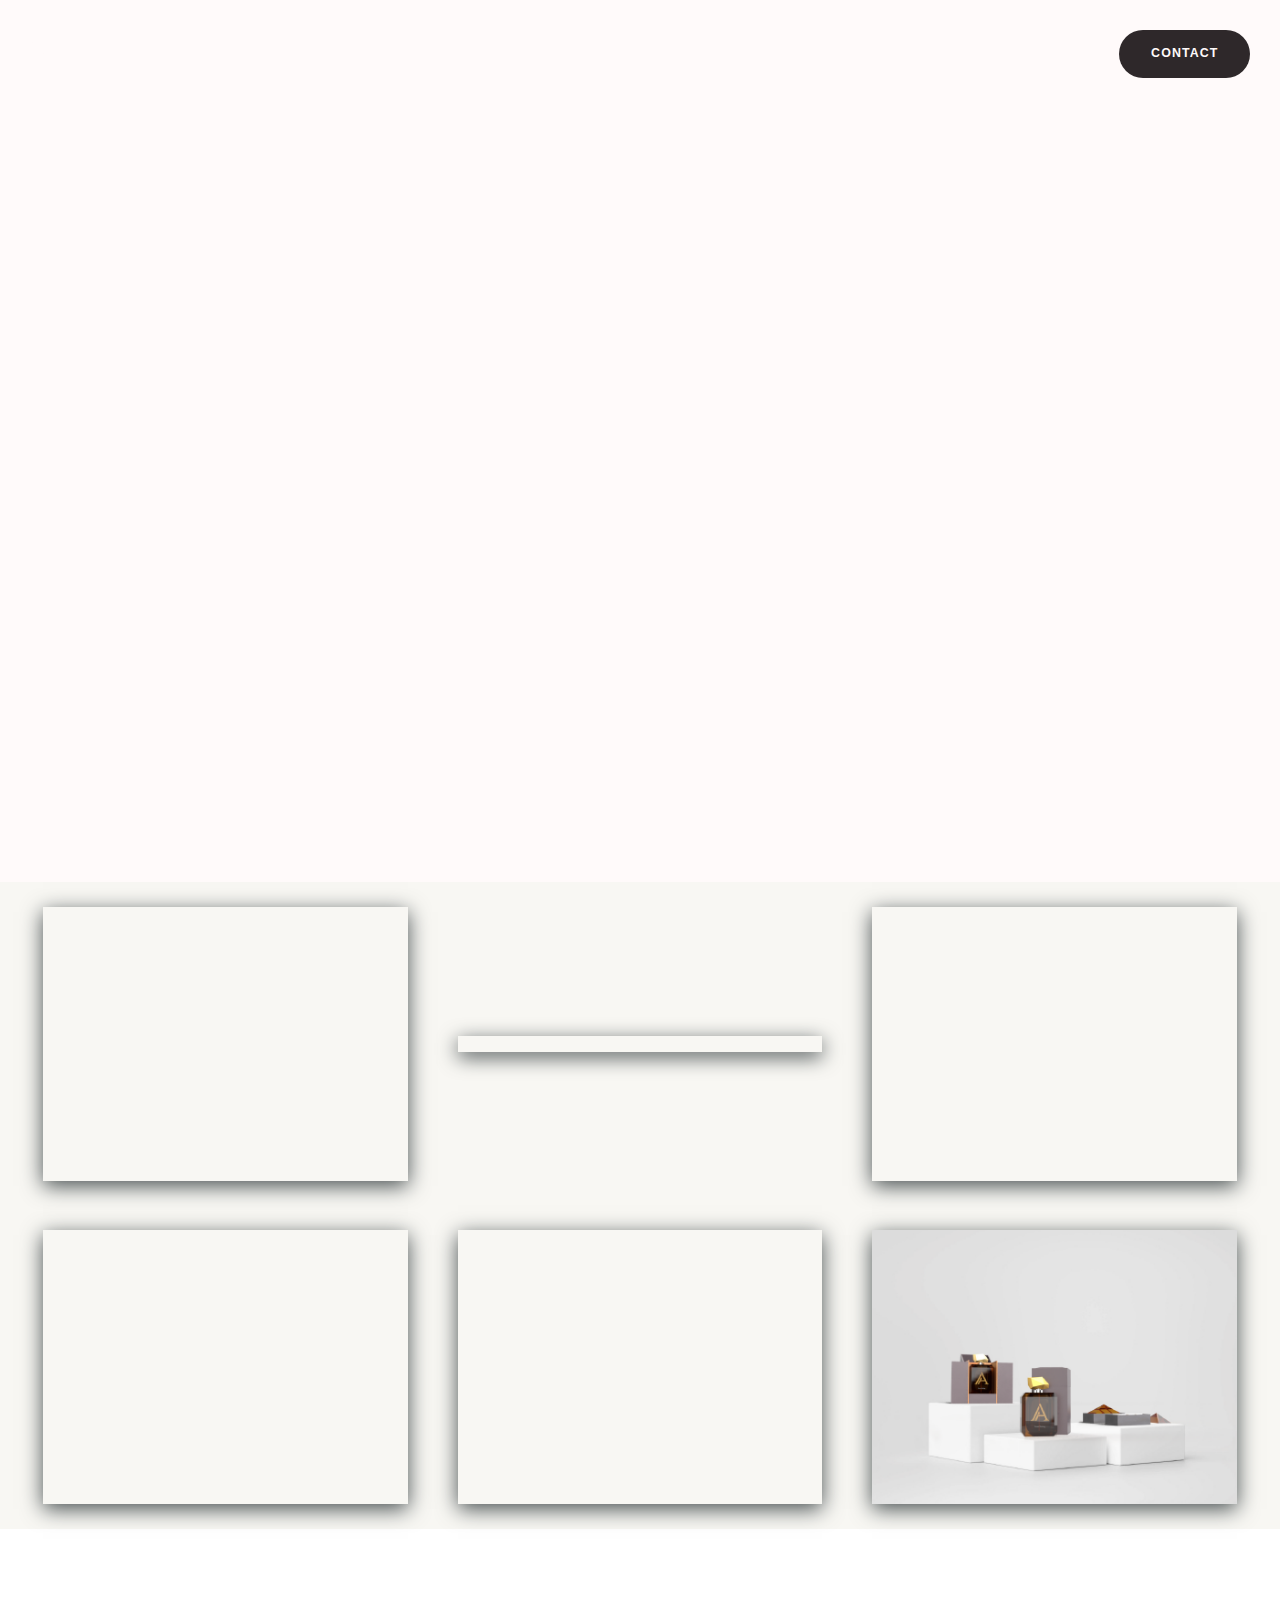
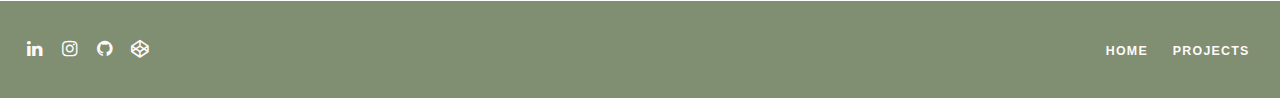
==== commit f5bd5117: "decluttered code" ====
--- a/index.html
+++ b/index.html
@@ -44,15 +44,15 @@
 
     <main class="site-main">
         <section class="hero animate-on-scroll">
-            <div class="banner">
+            <div class="home-banner">
                 <div>
                     <video autoplay loop muted plays-inline class="back-video">
                         <source src="img/Hero_Video.mp4" type="video/mp4">
                     </video>
                 </div>
             </div>
-            <div class="container">
-                <div class="hero-name"> 
+            <div class="home-container">
+                <div class="home-hero-name"> 
                     <svg id="logo" width="954" height="66" viewBox="0 0 954 66" fill="none" xmlns="http://www.w3.org/2000/svg">
                     <path d="M0 64.685H17.51V58.735H12.92C11.645 58.735 10.965 57.63 10.965 56.015V10.54L27.795 62.56H32.725L49.215 10.795V56.015C49.215 57.63 48.535 58.735 47.175 58.735H42.67V64.685H60.35V58.735H57.97C56.61 58.735 55.76 57.8 55.76 56.1V9.775C55.76 7.99 56.355 6.885 57.715 6.885H60.35V0.934998H45.985L30.345 51.68L14.45 0.934998H0V6.885H2.465C3.91 6.885 4.59 7.99 4.59 9.775V56.1C4.59 57.8 3.74 58.735 2.38 58.735H0V64.685Z" stroke="#FFFAFA" stroke-width="2"/>
                     <path d="M103.162 64.685H140.562V45.815H134.527V56.1C134.527 57.715 133.847 58.735 132.572 58.735H114.212V33.745H129.002V27.71H114.212V6.885H131.722C132.997 6.885 133.677 7.905 133.677 9.52V19.04H139.627V0.934998H103.162V6.885H105.712C106.987 6.885 107.667 7.905 107.667 9.52V56.1C107.667 57.715 106.987 58.735 105.712 58.735H103.162V64.685Z" stroke="#FFFAFA" stroke-width="2"/>
--- a/css/style.css
+++ b/css/style.css
@@ -368,22 +368,29 @@
     fill: #FFFAFA;
   }
 }
-/* LARGE SCREENS */
-@media (max-width: 1250px) {
-  /* HERO SECTION */
-  .hero {
-    color: #474f50;
-    text-align: center;
-    padding: 6em 0;
-    min-height: 100vh;
-  }
-  .hero .container h1 {
-    padding-left: 0.5em;
-    color: #353b3c;
-    font-size: 1em;
-  }
-  .hero .container p {
-    font-size: 3em;
+/* MEDIA QUERIES */
+@media (min-width: 1050px) {
+  .proj-info {
+    display: -webkit-box !important;
+    display: -ms-flexbox !important;
+    display: flex !important;
+    -webkit-box-pack: justify;
+        -ms-flex-pack: justify;
+            justify-content: space-between;
+  }
+  .proj-info .proj-stats {
+    width: 200px !important;
+  }
+  .proj-info .proj-stats hr {
+    width: 75% !important;
+  }
+  .proj-info .insight p {
+    font-size: 1.2em !important;
+    width: 800px !important;
+  }
+
+  .see-more .row .one-third {
+    margin: 1em;
   }
 }
 /* RESET BODY */
@@ -876,121 +883,16 @@
 .site-main {
   background-color: #FFFAFA;
 }
-.site-main .banner {
-  width: 100%;
-  overflow: hidden;
-  display: -webkit-box;
-  display: -ms-flexbox;
-  display: flex;
-  -webkit-box-pack: center;
-      -ms-flex-pack: center;
-          justify-content: center;
-  -webkit-box-align: center;
-      -ms-flex-align: center;
-          align-items: center;
-}
-.site-main .banner img {
-  position: absolute;
-  top: 0;
-  left: 0;
-  -o-object-fit: cover;
-     object-fit: cover;
-  width: 100%;
-}
-.site-main .hero-name-dark {
-  margin: 0;
-  padding: 0;
-  position: relative;
-  top: 0;
-  left: 0;
-}
-.site-main .hero-name-dark h1 {
-  display: -webkit-box;
-  display: -ms-flexbox;
-  display: flex;
-  -webkit-box-pack: center;
-      -ms-flex-pack: center;
-          justify-content: center;
-  font-weight: 700;
-  text-transform: uppercase;
-}
-.site-main .hero-name-dark h5 {
-  display: -webkit-box;
-  display: -ms-flexbox;
-  display: flex;
-  -webkit-box-pack: center;
-      -ms-flex-pack: center;
-          justify-content: center;
-}
-
-.hero-sub {
-  text-transform: uppercase;
-}
-
-.site-main {
-  background-color: #FFFAFA;
-}
-.site-main .banner {
-  width: 100%;
-  overflow: hidden;
-  display: -webkit-box;
-  display: -ms-flexbox;
-  display: flex;
-  -webkit-box-pack: center;
-      -ms-flex-pack: center;
-          justify-content: center;
-  -webkit-box-align: center;
-      -ms-flex-align: center;
-          align-items: center;
-}
-.site-main .back-img {
-  position: absolute;
-  top: 0;
-  left: 0;
-  -o-object-fit: cover;
-     object-fit: cover;
-  width: 100%;
-}
-.site-main .hero-name {
-  margin: 0;
-  padding: 0;
-  position: relative;
-  top: -100px;
-  left: 0;
-}
-.site-main .hero-name h1 {
-  display: -webkit-box;
-  display: -ms-flexbox;
-  display: flex;
-  -webkit-box-pack: center;
-      -ms-flex-pack: center;
-          justify-content: center;
-  font-weight: 700;
-  text-transform: uppercase;
-  color: #FFFAFA;
-}
-.site-main .hero-name h5 {
-  display: -webkit-box;
-  display: -ms-flexbox;
-  display: flex;
-  -webkit-box-pack: center;
-      -ms-flex-pack: center;
-          justify-content: center;
-  color: #FFFAFA;
-}
-
-/* HERO SECTION */
-.hero {
-  background-color: #F8F7F3;
+.site-main .hero {
   color: #474f50;
   text-align: center;
   padding: 6em 0;
-  min-height: 80vh;
-}
-.hero video {
-  height: 95vh;
-}
-.hero .container {
+  max-height: 90vh;
+}
+.site-main .hero video {
+  height: 90vh;
+}
+.site-main .hero .container {
   display: -webkit-box;
   display: -ms-flexbox;
   display: flex;
@@ -1007,33 +909,105 @@
   height: 90vh;
   width: 100%;
 }
-.hero .container .hero-name {
-  max-width: 1000px;
-}
-.hero .container h1 {
+.site-main .hero .container .hero-name {
+  margin: 0;
+  padding: 0;
+  position: relative;
+  top: 0;
+  left: 0;
+}
+.site-main .hero .container .hero-name h1 {
+  display: -webkit-box;
+  display: -ms-flexbox;
+  display: flex;
+  -webkit-box-pack: center;
+      -ms-flex-pack: center;
+          justify-content: center;
+  font-weight: 700;
+  text-transform: uppercase;
+  color: #FFFAFA;
+}
+.site-main .hero .container .hero-name h5 {
+  display: -webkit-box;
+  display: -ms-flexbox;
+  display: flex;
+  -webkit-box-pack: center;
+      -ms-flex-pack: center;
+          justify-content: center;
+  color: #FFFAFA;
+}
+.site-main .hero .container .home-hero-name {
+  margin: 0;
+  padding: 0;
+  position: relative;
+  top: -100px;
+  left: 0;
+}
+.site-main .hero .container .home-hero-name h1 {
+  display: -webkit-box;
+  display: -ms-flexbox;
+  display: flex;
+  -webkit-box-pack: center;
+      -ms-flex-pack: center;
+          justify-content: center;
+  font-weight: 700;
+  text-transform: uppercase;
+  color: #FFFAFA;
+}
+.site-main .hero .container .home-hero-name h5 {
+  display: -webkit-box;
+  display: -ms-flexbox;
+  display: flex;
+  -webkit-box-pack: center;
+      -ms-flex-pack: center;
+          justify-content: center;
+  color: #FFFAFA;
+}
+.site-main .hero .container .hero-name-dark {
+  margin: 0;
+  padding: 0;
+  position: relative;
+  top: 0;
+  left: 0;
+}
+.site-main .hero .container .hero-name-dark h1 {
+  display: -webkit-box;
+  display: -ms-flexbox;
+  display: flex;
+  -webkit-box-pack: center;
+      -ms-flex-pack: center;
+          justify-content: center;
+  font-weight: 700;
+  text-transform: uppercase;
+}
+.site-main .hero .container .hero-name-dark h5 {
+  display: -webkit-box;
+  display: -ms-flexbox;
+  display: flex;
+  -webkit-box-pack: center;
+      -ms-flex-pack: center;
+          justify-content: center;
+}
+.site-main .hero .container h1 {
   -webkit-box-pack: start;
       -ms-flex-pack: start;
           justify-content: flex-start;
   margin-bottom: 0.25em;
-  font-size: 4em;
-}
-.hero .container p {
+  font-size: 3em;
+  padding: 0;
+}
+.site-main .hero .container p {
   margin: 1em auto;
   color: #FFFAFA;
   font-size: 2em;
 }
-.hero .container h5 {
+.site-main .hero .container h5 {
   margin-top: 1em;
 }
-.hero .container .svg_p {
+.site-main .hero .container .svg_p {
   margin: 0;
   color: #FFFAFA;
   font-size: 2em;
-}
-
-/* SITE MAIN */
-.site-main {
-  background-color: #FFFAFA;
 }
 .site-main .banner {
   width: 100%;
@@ -1047,6 +1021,7 @@
   -webkit-box-align: center;
       -ms-flex-align: center;
           align-items: center;
+  height: 70vh;
 }
 .site-main .banner video {
   position: absolute;
@@ -1056,12 +1031,89 @@
      object-fit: cover;
   width: 100%;
 }
-.site-main .hero-name {
+.site-main .banner .back-img {
+  position: absolute;
+  top: 0;
+  left: 0;
+  -o-object-fit: cover;
+     object-fit: cover;
+  width: 100%;
+}
+
+.hero-sub {
+  text-transform: uppercase;
+}
+
+/* HOMEPAGE HERO SECTION */
+.site-main .home-container {
+  display: -webkit-box;
+  display: -ms-flexbox;
+  display: flex;
+  -webkit-box-pack: center;
+      -ms-flex-pack: center;
+          justify-content: center;
+  -webkit-box-align: center;
+      -ms-flex-align: center;
+          align-items: center;
+  text-align: center;
+  position: absolute;
+  top: 0;
+  left: 0;
+  height: 90vh;
+  width: 100%;
+}
+.site-main .home-banner {
+  width: 100%;
+  overflow: hidden;
+  display: -webkit-box;
+  display: -ms-flexbox;
+  display: flex;
+  -webkit-box-pack: center;
+      -ms-flex-pack: center;
+          justify-content: center;
+  -webkit-box-align: center;
+      -ms-flex-align: center;
+          align-items: center;
+  height: 70vh;
+}
+.site-main .home-banner img {
+  position: absolute;
+  top: 0;
+  left: 0;
+  -o-object-fit: cover;
+     object-fit: cover;
+  width: 100%;
+}
+.site-main .home-banner video {
+  position: absolute;
+  top: 0;
+  left: 0;
+  -o-object-fit: cover;
+     object-fit: cover;
+  width: 100%;
+}
+.site-main .home-banner .back-img {
+  position: absolute;
+  top: 0;
+  left: 0;
+  -o-object-fit: cover;
+     object-fit: cover;
+  width: 100%;
+}
+.site-main .home-hero-name {
   margin: 0;
   padding: 0;
   position: relative;
   top: 0;
   left: 0;
+  width: 325px;
+}
+.site-main .home-hero-name svg {
+  max-width: 325px;
+}
+.site-main .home-hero-name .svg_p {
+  font-size: 1.1em;
+  color: #FFFAFA;
 }
 
 /* ABOUT PAGE */
@@ -1177,6 +1229,7 @@
 
 /* FEATURED PROJECTS */
 #projects {
+  margin: 4em 0;
   padding: 0;
   background-color: #F8F7F3;
 }
@@ -1200,23 +1253,107 @@
   z-index: 1;
 }
 
-.bg-darkgreen {
+.proj-info {
+  margin: 4em 0;
+  display: block;
+  -webkit-box-pack: center;
+      -ms-flex-pack: center;
+          justify-content: center;
+}
+.proj-info .proj-stats {
+  margin: 1em 1em 2em 1em;
+  width: 445px;
+}
+.proj-info .proj-stats hr {
+  margin: 1em 0;
+  width: 25%;
+}
+.proj-info ul {
+  padding: 0;
+}
+.proj-info ul li {
+  list-style: none;
+}
+.proj-info .insight {
+  margin: 1em;
+}
+.proj-info .insight p {
+  font-size: 1em;
+  width: 330px;
+}
+
+.bg-amber {
+  background-color: rgba(210, 184, 78, 0.5333333333);
+  padding: 5em;
+}
+.bg-amber .overview {
+  height: 100%;
+}
+.bg-amber .overview .idea h5 {
+  margin: 1em 0 0.5em 0;
+  display: -webkit-box;
+  display: -ms-flexbox;
+  display: flex;
+  -webkit-box-pack: center;
+      -ms-flex-pack: center;
+          justify-content: center;
+  color: #2E282A;
+  font-weight: 600;
+}
+.bg-amber .overview .idea .idea-desc {
+  margin-top: 1.1em;
+}
+.bg-amber .overview .idea .idea-desc i {
+  display: -webkit-box;
+  display: -ms-flexbox;
+  display: flex;
+  text-align: center;
+  font-family: "neighbor", serif;
+  font-weight: 500;
+  font-size: 1em;
+  letter-spacing: 0.1em;
+}
+.bg-amber .overview hr {
+  margin: auto;
+  display: -webkit-box;
+  display: -ms-flexbox;
+  display: flex;
+  -webkit-box-pack: center;
+      -ms-flex-pack: center;
+          justify-content: center;
+  max-width: 20px;
+  height: 2px #353b3c;
+  height: 2px;
+}
+
+.amber_sections {
   padding: 2em;
-  background-color: #231515;
-}
-.bg-darkgreen .overview {
-  padding: 2em;
-}
-.bg-darkgreen .overview .schem-info h2 {
+}
+.amber_sections .logo-title {
+  display: -webkit-box;
+  display: -ms-flexbox;
+  display: flex;
+  -webkit-box-pack: center;
+      -ms-flex-pack: center;
+          justify-content: center;
+}
+.amber_sections .logo-title h1 {
+  display: -webkit-box;
+  display: -ms-flexbox;
+  display: flex;
+  -webkit-box-pack: center;
+      -ms-flex-pack: center;
+          justify-content: center;
+  margin: 0;
   font-weight: 700;
-  color: #FFFAFA;
-}
-.bg-darkgreen .overview .schem-info .process p {
-  margin: 0;
-  max-width: 1500px;
-  color: #FFFAFA;
-}
-.bg-darkgreen .overview h5 {
+  font-size: 2em;
+  text-transform: uppercase;
+}
+.amber_sections .logo-title .green {
+  color: #808E72;
+  margin-bottom: 0.5em;
+}
+.amber_sections .overview h5 {
   margin: 2.5em 0 0.5em 0;
   display: -webkit-box;
   display: -ms-flexbox;
@@ -1227,7 +1364,7 @@
   color: #97a887;
   font-weight: 600;
 }
-.bg-darkgreen .overview hr {
+.amber_sections .overview hr {
   margin: auto;
   display: -webkit-box;
   display: -ms-flexbox;
@@ -1238,7 +1375,7 @@
   max-width: 20px;
   height: 2px #97a887;
 }
-.bg-darkgreen .overview h2 {
+.amber_sections .overview h2 {
   margin: 1em 0 1em 0;
   display: -webkit-box;
   display: -ms-flexbox;
@@ -1247,146 +1384,18 @@
   font-size: 1.8em;
   color: #2E282A;
 }
-.bg-darkgreen .overview .white-bg {
-  background-color: #ffffff;
-  padding: 1em;
-}
-
-.brandassets .row {
-  display: -webkit-box;
-  display: -ms-flexbox;
-  display: flex;
-  -webkit-box-pack: center;
-      -ms-flex-pack: center;
-          justify-content: center;
-}
-.brandassets .row h2 {
-  font-weight: 700;
-}
-
-.bs img {
-  margin: 1em 0 0 0;
-}
-
-.bs_desc h3 {
-  color: #353b3c;
-  font-weight: 700;
-}
-
-.logo-title {
-  display: -webkit-box;
-  display: -ms-flexbox;
-  display: flex;
-  -webkit-box-pack: center;
-      -ms-flex-pack: center;
-          justify-content: center;
-}
-.logo-title h1 {
-  display: -webkit-box;
-  display: -ms-flexbox;
-  display: flex;
-  -webkit-box-pack: center;
-      -ms-flex-pack: center;
-          justify-content: center;
-  margin: 0;
-  font-weight: 700;
-  text-transform: uppercase;
-}
-.logo-title .green {
-  color: #808E72;
-  margin-bottom: 0.5em;
-}
-
-.bg-amber {
-  background-color: rgba(210, 184, 78, 0.5333333333);
-  padding: 5em;
-}
-.bg-amber .overview {
-  height: 100%;
-}
-.bg-amber .overview .idea h5 {
-  margin: 1em 0 0.5em 0;
-  display: -webkit-box;
-  display: -ms-flexbox;
-  display: flex;
-  -webkit-box-pack: center;
-      -ms-flex-pack: center;
-          justify-content: center;
-  color: #2E282A;
-  font-weight: 600;
-}
-.bg-amber .overview .idea .idea-desc {
-  margin-top: 1em;
-}
-.bg-amber .overview .idea .idea-desc i {
-  display: -webkit-box;
-  display: -ms-flexbox;
-  display: flex;
-  text-align: center;
-  font-family: "neighbor", serif;
-  font-weight: 500;
-  font-size: 1.2em;
-  letter-spacing: 0.1em;
-}
-.bg-amber .overview hr {
-  margin: auto;
-  display: -webkit-box;
-  display: -ms-flexbox;
-  display: flex;
-  -webkit-box-pack: center;
-      -ms-flex-pack: center;
-          justify-content: center;
-  max-width: 20px;
-  height: 2px #353b3c;
-  height: 2px;
-}
-
-.sec-darkgreen {
-  padding: 2em;
-}
-.sec-darkgreen .overview h5 {
-  margin: 2.5em 0 0.5em 0;
-  display: -webkit-box;
-  display: -ms-flexbox;
-  display: flex;
-  -webkit-box-pack: center;
-      -ms-flex-pack: center;
-          justify-content: center;
-  color: #97a887;
-  font-weight: 600;
-}
-.sec-darkgreen .overview hr {
-  margin: auto;
-  display: -webkit-box;
-  display: -ms-flexbox;
-  display: flex;
-  -webkit-box-pack: center;
-      -ms-flex-pack: center;
-          justify-content: center;
-  max-width: 20px;
-  height: 2px #97a887;
-}
-.sec-darkgreen .overview h2 {
-  margin: 1em 0 1em 0;
-  display: -webkit-box;
-  display: -ms-flexbox;
-  display: flex;
-  text-align: center;
-  font-size: 1.8em;
-  color: #2E282A;
-}
-.sec-darkgreen .overview img {
+.amber_sections .overview img {
   -webkit-box-shadow: 0px 0px 20px #353b3c;
           box-shadow: 0px 0px 20px #353b3c;
 }
-.sec-darkgreen .overview .brandassets img {
+.amber_sections .overview .brandassets img {
   -webkit-box-shadow: none;
           box-shadow: none;
 }
-.sec-darkgreen .overview .brand {
+.amber_sections .overview .brand {
   margin-bottom: 1em;
 }
-.sec-darkgreen .overview .brand h5 {
+.amber_sections .overview .brand h5 {
   display: -webkit-box;
   display: -ms-flexbox;
   display: flex;
@@ -1395,23 +1404,118 @@
           justify-content: left;
   font-weight: 700;
 }
-.sec-darkgreen .container .logo_variation {
+.amber_sections .container .logo_variation {
   margin-bottom: 4em;
 }
-.sec-darkgreen .container .logo_variation .variation {
+.amber_sections .container .logo_variation .variation {
   display: inline-block;
   -webkit-box-pack: center;
       -ms-flex-pack: center;
           justify-content: center;
   width: 100%;
 }
-.sec-darkgreen .container .logo_variation .variation img {
+.amber_sections .container .logo_variation .variation img {
   margin-top: 1em;
-  max-width: 800px;
-}
-.sec-darkgreen .container .logo_variation .variation h5 {
+  width: 100%;
+}
+.amber_sections .container .logo_variation .variation h5 {
   font-weight: 700;
   margin-bottom: 1em;
+}
+.amber_sections .brandassets .row {
+  display: -webkit-box;
+  display: -ms-flexbox;
+  display: flex;
+  -webkit-box-pack: center;
+      -ms-flex-pack: center;
+          justify-content: center;
+}
+.amber_sections .brandassets .row h2 {
+  font-weight: 700;
+}
+.amber_sections .ma_mock {
+  margin-top: 2em;
+}
+.amber_sections .ma_mock .row {
+  padding: 0.5em 0 0.5em 0;
+}
+.amber_sections .ma_mock .row .one-half h2 {
+  margin: 0 0 0.5em 0;
+  font-weight: 700;
+}
+.amber_sections .ma_mock .row .one-half h5 {
+  display: -webkit-box;
+  display: -ms-flexbox;
+  display: flex;
+  -webkit-box-pack: start;
+      -ms-flex-pack: start;
+          justify-content: flex-start;
+  font-weight: 700;
+  margin-bottom: 1em;
+}
+.amber_sections .ma_mock .row .one-half img {
+  -webkit-transition: ease-in-out 0.2s;
+  transition: ease-in-out 0.2s;
+}
+.amber_sections .ma_mock .row .one-half img:hover {
+  -webkit-transform: scale(1.2);
+          transform: scale(1.2);
+  -webkit-transition: ease-in-out 0.2s;
+  transition: ease-in-out 0.2s;
+  -webkit-box-shadow: 0 0 10px rgba(0, 0, 0, 0.5);
+          box-shadow: 0 0 10px rgba(0, 0, 0, 0.5);
+}
+
+.amber_dark_section {
+  padding: 2em;
+  background-color: #231515;
+}
+.amber_dark_section .overview {
+  padding: 2em;
+}
+.amber_dark_section .overview .schem-info h2 {
+  font-weight: 700;
+  color: #FFFAFA;
+}
+.amber_dark_section .overview .schem-info .process p {
+  margin: 0;
+  max-width: 1500px;
+  color: #FFFAFA;
+}
+.amber_dark_section .overview h5 {
+  margin: 2.5em 0 0.5em 0;
+  display: -webkit-box;
+  display: -ms-flexbox;
+  display: flex;
+  -webkit-box-pack: center;
+      -ms-flex-pack: center;
+          justify-content: center;
+  color: #97a887;
+  font-weight: 600;
+}
+.amber_dark_section .overview hr {
+  margin: auto;
+  display: -webkit-box;
+  display: -ms-flexbox;
+  display: flex;
+  -webkit-box-pack: center;
+      -ms-flex-pack: center;
+          justify-content: center;
+  max-width: 20px;
+  height: 2px #97a887;
+}
+.amber_dark_section .overview h2 {
+  margin: 1em 0 1em 0;
+  display: -webkit-box;
+  display: -ms-flexbox;
+  display: flex;
+  text-align: center;
+  font-size: 1.8em;
+  color: #2E282A;
+}
+.amber_dark_section .overview .white-bg {
+  background-color: #ffffff;
+  padding: 1em;
 }
 
 .padding-large {
@@ -1441,38 +1545,6 @@
   padding: 0;
   margin: 2em 0 2em 0;
   width: 100%;
-}
-
-.proj-info {
-  margin: 4em 0;
-  display: -webkit-box;
-  display: -ms-flexbox;
-  display: flex;
-  -webkit-box-pack: justify;
-      -ms-flex-pack: justify;
-          justify-content: space-between;
-}
-.proj-info .proj-stats {
-  margin: 1em;
-  max-width: 400px;
-}
-.proj-info .proj-stats hr {
-  margin: 1em 0 1em 0;
-  width: 100%;
-}
-.proj-info ul {
-  padding: 0;
-}
-.proj-info ul li {
-  list-style: none;
-}
-.proj-info .insight {
-  margin: 1em 1em 0 2em;
-}
-.proj-info .insight p {
-  font-size: 1.5em;
-  margin: 0;
-  max-width: 1000px;
 }
 
 .sub-title {
@@ -1500,70 +1572,13 @@
   width: 50%;
 }
 
-.ma_mock {
-  margin-top: 2em;
-}
-.ma_mock .row {
-  padding: 0.5em 0 0.5em 0;
-}
-.ma_mock .row .one-half h2 {
-  margin: 0 0 0.5em 0;
-  font-weight: 700;
-}
-.ma_mock .row .one-half h6 {
-  font-weight: 700;
-  color: #474f50;
-  margin-bottom: 1em;
-}
-.ma_mock .row .one-half img {
-  -webkit-transition: ease-in-out 0.2s;
-  transition: ease-in-out 0.2s;
-}
-.ma_mock .row .one-half img:hover {
-  -webkit-transform: scale(1.2);
-          transform: scale(1.2);
-  -webkit-transition: ease-in-out 0.2s;
-  transition: ease-in-out 0.2s;
-  -webkit-box-shadow: 0 0 10px rgba(0, 0, 0, 0.5);
-          box-shadow: 0 0 10px rgba(0, 0, 0, 0.5);
-}
-
 /* SCALED COMPOSITES */
-.conatiner img {
-  height: 50vh;
-}
-
 .CS .scaled_logo video {
   width: 100%;
   height: 100%;
 }
 
 /* TRILOGY BOOKS */
-.site-main {
-  background-color: #FFFAFA;
-}
-.site-main .banner {
-  width: 100%;
-  overflow: hidden;
-  display: -webkit-box;
-  display: -ms-flexbox;
-  display: flex;
-  -webkit-box-pack: center;
-      -ms-flex-pack: center;
-          justify-content: center;
-  -webkit-box-align: center;
-      -ms-flex-align: center;
-          align-items: center;
-}
-.site-main .back-img {
-  position: absolute;
-  top: 0;
-  left: 0;
-  -o-object-fit: cover;
-     object-fit: cover;
-  width: 100%;
-}
-
 .podcast {
   margin: 0;
   background-color: #626d58;
@@ -1573,10 +1588,10 @@
   padding: 3em;
 }
 
-.logo-title1 .title {
+.logo-title-podcast .title {
   margin-top: 1em;
 }
-.logo-title1 h1 {
+.logo-title-podcast h1 {
   display: -webkit-box;
   display: -ms-flexbox;
   display: flex;
@@ -1588,10 +1603,10 @@
   text-transform: uppercase;
   color: #FFFAFA;
 }
-.logo-title1 .sub-logo-title {
+.logo-title-podcast .sub-logo-title {
   margin: 1em 0 1em 0;
 }
-.logo-title1 .sub-logo-title h5 {
+.logo-title-podcast .sub-logo-title h5 {
   display: -webkit-box;
   display: -ms-flexbox;
   display: flex;
@@ -1612,6 +1627,15 @@
 }
 .trilogy p {
   color: #FFFAFA;
+}
+
+.podcast {
+  margin: 0;
+  background-color: #626d58;
+}
+
+.logo-title-podcast h1 {
+  font-size: 1.4em;
 }
 
 .episodes {
@@ -1799,7 +1823,7 @@
 }
 .see-more .more-work .hr-lines {
   position: relative;
-  max-width: 500px;
+  max-width: 180px;
   margin: 3em auto;
   text-align: center;
 }
@@ -1807,7 +1831,7 @@
   content: " ";
   display: block;
   height: 2px;
-  width: 300px;
+  width: 100px;
   position: absolute;
   top: 50%;
   left: -50%;
@@ -1816,7 +1840,7 @@
 .see-more .more-work .hr-lines::after {
   content: " ";
   height: 2px;
-  width: 300px;
+  width: 100px;
   background: #97a887;
   display: block;
   position: absolute;
@@ -1841,9 +1865,10 @@
 }
 .see-more li {
   list-style: none;
+  margin: 2em 0;
 }
 .see-more li h4 {
-  margin: 0.5em 0 0.2em 0;
+  margin-top: 1em;
   font-weight: 700;
   text-transform: uppercase;
 }
@@ -1949,7 +1974,7 @@
 
 section {
   padding: 4em 0;
-  min-height: 100vh;
+  max-height: 90vh;
 }
 
 sectionproj {
@@ -2320,742 +2345,6 @@
   }
 }
 
-/* LARGE SCREENS */
-@media (max-width: 1250px) {
-  #past,
-#internship {
-    margin-right: 1em;
-    display: -webkit-box;
-    display: -ms-flexbox;
-    display: flex;
-    -webkit-box-pack: center;
-        -ms-flex-pack: center;
-            justify-content: center;
-    max-width: 900px;
-  }
-  #past .container .row,
-#internship .container .row {
-    margin: 0;
-    display: -webkit-box;
-    display: -ms-flexbox;
-    display: flex;
-    -webkit-box-pack: center;
-        -ms-flex-pack: center;
-            justify-content: center;
-  }
-  #past .container ul,
-#internship .container ul {
-    padding: 0;
-    list-style: none;
-  }
-  #past .container li,
-#internship .container li {
-    margin: 1em;
-    display: inline-block;
-  }
-}
-/* MEDIUM SCREENS */
-@media (max-width: 1050px) {
-  section {
-    min-height: 75vh;
-  }
-
-  /* HERO SECTION */
-  .hero {
-    background-color: #F8F7F3;
-    color: #474f50;
-    text-align: center;
-    padding: 6em 0;
-    min-height: 90vh;
-  }
-  .hero .container {
-    position: absolute;
-  }
-  .hero .container .hero-name {
-    max-width: 700px;
-    margin: 0;
-  }
-  .hero .container .hero-name #logo {
-    display: -webkit-box;
-    display: -ms-flexbox;
-    display: flex;
-    -webkit-box-pack: center;
-        -ms-flex-pack: center;
-            justify-content: center;
-    max-width: 700px;
-  }
-  .hero .container h1 {
-    -webkit-box-pack: start;
-        -ms-flex-pack: start;
-            justify-content: flex-start;
-    color: #353b3c;
-  }
-  .hero .container p {
-    font-size: 2em;
-  }
-  .hero .back-video {
-    position: absolute;
-    left: 0;
-    top: 0;
-    width: 100%;
-  }
-
-  /* HERO IMAGE */
-  .banner .back-img {
-    position: absolute;
-    left: 0;
-    top: 0;
-    width: 100%;
-    height: 90vh;
-  }
-
-  .site-main {
-    background-color: #FFFAFA;
-  }
-  .site-main .banner {
-    width: 100%;
-    overflow: hidden;
-    display: -webkit-box;
-    display: -ms-flexbox;
-    display: flex;
-    -webkit-box-pack: center;
-        -ms-flex-pack: center;
-            justify-content: center;
-    -webkit-box-align: center;
-        -ms-flex-align: center;
-            align-items: center;
-  }
-  .site-main .banner img {
-    position: absolute;
-    top: 0;
-    left: 0;
-    -o-object-fit: cover;
-       object-fit: cover;
-    width: 100%;
-  }
-  .site-main .hero-name {
-    margin: 0;
-    padding: 0;
-    position: relative;
-    top: 0;
-    left: 0;
-  }
-  .site-main .hero-name h1 {
-    padding: 0 0 0 0.15em;
-    display: -webkit-box;
-    display: -ms-flexbox;
-    display: flex;
-    -webkit-box-pack: center;
-        -ms-flex-pack: center;
-            justify-content: center;
-    font-weight: 700;
-    text-transform: uppercase;
-    font-size: 3em;
-    color: #FFFAFA;
-  }
-  .site-main .hero-name h5 {
-    display: -webkit-box;
-    display: -ms-flexbox;
-    display: flex;
-    -webkit-box-pack: center;
-        -ms-flex-pack: center;
-            justify-content: center;
-    font-size: 1em;
-    color: #FFFAFA;
-  }
-
-  .logo-title1 .title {
-    margin-top: 1em;
-  }
-  .logo-title1 h1 {
-    display: -webkit-box;
-    display: -ms-flexbox;
-    display: flex;
-    -webkit-box-pack: center;
-        -ms-flex-pack: center;
-            justify-content: center;
-    margin: 0;
-    font-size: 2em;
-    font-weight: 700;
-    text-transform: uppercase;
-    color: #FFFAFA;
-  }
-
-  /* SEE MORE WORK */
-  .see-more {
-    background-color: #F8F7F3;
-  }
-  .see-more .more-work h2 {
-    font-size: 0.8em;
-    font-weight: 700;
-    text-transform: uppercase;
-  }
-  .see-more .more-work .hr-lines {
-    position: relative;
-    max-width: 500px;
-    margin: 3em auto;
-    text-align: center;
-  }
-  .see-more .more-work .hr-lines::before {
-    content: " ";
-    display: block;
-    height: 2px;
-    width: 130px;
-    position: absolute;
-    top: 50%;
-    left: 0;
-    background: #97a887;
-  }
-  .see-more .more-work .hr-lines::after {
-    content: " ";
-    height: 2px;
-    width: 130px;
-    background: #97a887;
-    display: block;
-    position: absolute;
-    top: 50%;
-    right: 0;
-  }
-
-  .grid-wrap {
-    position: relative;
-    margin: 0;
-    padding: 10px;
-  }
-  .grid-wrap ul {
-    margin: 0 auto;
-    padding: 0;
-    display: -ms-grid;
-    display: grid;
-    -webkit-box-pack: center;
-        -ms-flex-pack: center;
-            justify-content: center;
-    grid-template-columns: repeat(auto-fit, minmax(100px, auto));
-    grid-auto-flow: dense;
-    grid-gap: 2px;
-  }
-  .grid-wrap ul li {
-    position: relative;
-    list-style: none;
-  }
-  .grid-wrap ul li:nth-child(1) {
-    -ms-grid-row-span: 2;
-    grid-row: span 2;
-    -ms-grid-column-span: 8;
-    grid-column: span 8;
-  }
-  .grid-wrap ul li:nth-child(2) {
-    -ms-grid-row-span: 2;
-    grid-row: span 2;
-    -ms-grid-column-span: 8;
-    grid-column: span 8;
-  }
-  .grid-wrap ul li:nth-child(3) {
-    -ms-grid-row-span: 2;
-    grid-row: span 2;
-    -ms-grid-column-span: 8;
-    grid-column: span 8;
-  }
-  .grid-wrap ul li:nth-child(4) {
-    -ms-grid-row-span: 2;
-    grid-row: span 2;
-    -ms-grid-column-span: 8;
-    grid-column: span 8;
-  }
-  .grid-wrap ul li:nth-child(5) {
-    -ms-grid-row-span: 2;
-    grid-row: span 2;
-    -ms-grid-column-span: 8;
-    grid-column: span 8;
-  }
-  .grid-wrap ul li:nth-child(6) {
-    -ms-grid-row-span: 3;
-    grid-row: span 3;
-    -ms-grid-column-span: 8;
-    grid-column: span 8;
-  }
-  .grid-wrap ul li:nth-child(7) {
-    -ms-grid-row-span: 2;
-    grid-row: span 2;
-    -ms-grid-column-span: 4;
-    grid-column: span 4;
-  }
-  .grid-wrap ul li:nth-child(8) {
-    -ms-grid-row-span: 2;
-    grid-row: span 2;
-    -ms-grid-column-span: 5;
-    grid-column: span 5;
-  }
-  .grid-wrap ul img {
-    width: 100%;
-    height: 100%;
-    -o-object-fit: cover;
-       object-fit: cover;
-  }
-  .grid-wrap ul .logotype {
-    border: 1px solid #97a887;
-    width: 100%;
-    height: 100%;
-    -o-object-fit: fill;
-       object-fit: fill;
-  }
-  .grid-wrap ul .logomark {
-    border: 1px solid #97a887;
-    width: 100%;
-    height: 100%;
-    -o-object-fit: cover;
-       object-fit: cover;
-  }
-}
-/* SMALL SCREENS */
-@media (max-width: 768px) {
-  section {
-    min-height: 75vh;
-  }
-
-  /* HERO SECTION */
-  .hero {
-    background-color: #F8F7F3;
-    color: #474f50;
-    text-align: center;
-    padding: 6em 0;
-    min-height: 90vh;
-  }
-  .hero .container .hero-name {
-    max-width: 400px;
-    margin: 0;
-  }
-  .hero .container .hero-name #logo {
-    max-width: 325px;
-  }
-  .hero .container h1 {
-    color: #353b3c;
-  }
-  .hero .container p {
-    font-size: 1em;
-  }
-
-  .site-main {
-    background-color: #FFFAFA;
-  }
-  .site-main .banner {
-    width: 100%;
-    overflow: hidden;
-    display: -webkit-box;
-    display: -ms-flexbox;
-    display: flex;
-    -webkit-box-pack: center;
-        -ms-flex-pack: center;
-            justify-content: center;
-    -webkit-box-align: center;
-        -ms-flex-align: center;
-            align-items: center;
-  }
-  .site-main .banner img {
-    position: absolute;
-    top: 0;
-    left: 0;
-    -o-object-fit: cover;
-       object-fit: cover;
-    width: 100%;
-    height: 90vh;
-  }
-  .site-main .hero-name {
-    margin: 0;
-    padding: 0;
-    position: relative;
-    top: 0;
-    left: 0;
-  }
-  .site-main .hero-name h1 {
-    padding: 0 0 0 0.15em;
-    display: -webkit-box;
-    display: -ms-flexbox;
-    display: flex;
-    -webkit-box-pack: center;
-        -ms-flex-pack: center;
-            justify-content: center;
-    font-weight: 700;
-    text-transform: uppercase;
-    font-size: 2em;
-    color: #FFFAFA;
-  }
-  .site-main .hero-name h5 {
-    display: -webkit-box;
-    display: -ms-flexbox;
-    display: flex;
-    -webkit-box-pack: center;
-        -ms-flex-pack: center;
-            justify-content: center;
-    font-size: 1em;
-    color: #FFFAFA;
-  }
-
-  /* HERO IMAGE */
-  .banner .back-img {
-    position: absolute;
-    left: 0;
-    top: 0;
-    width: 100%;
-    height: 100vh;
-  }
-
-  .site-main {
-    background-color: #FFFAFA;
-  }
-  .site-main .banner {
-    width: 100%;
-    overflow: hidden;
-    display: -webkit-box;
-    display: -ms-flexbox;
-    display: flex;
-    -webkit-box-pack: center;
-        -ms-flex-pack: center;
-            justify-content: center;
-    -webkit-box-align: center;
-        -ms-flex-align: center;
-            align-items: center;
-  }
-  .site-main .banner img {
-    position: absolute;
-    top: 0;
-    left: 0;
-    -o-object-fit: cover;
-       object-fit: cover;
-    width: 100%;
-  }
-  .site-main .hero-name-dark {
-    margin: 0;
-    padding: 0;
-    position: relative;
-    top: 0;
-    left: 0;
-  }
-  .site-main .hero-name-dark svg {
-    max-width: 50px;
-  }
-  .site-main .hero-name-dark h1 {
-    padding: 0 0 0 0.15em;
-    display: -webkit-box;
-    display: -ms-flexbox;
-    display: flex;
-    -webkit-box-pack: center;
-        -ms-flex-pack: center;
-            justify-content: center;
-    font-weight: 700;
-    text-transform: uppercase;
-    font-size: 2em;
-  }
-  .site-main .hero-name-dark h5 {
-    display: -webkit-box;
-    display: -ms-flexbox;
-    display: flex;
-    -webkit-box-pack: center;
-        -ms-flex-pack: center;
-            justify-content: center;
-    font-size: 0.8em;
-  }
-
-  .logo-title {
-    display: -webkit-box;
-    display: -ms-flexbox;
-    display: flex;
-    -webkit-box-pack: center;
-        -ms-flex-pack: center;
-            justify-content: center;
-  }
-  .logo-title h1 {
-    display: -webkit-box;
-    display: -ms-flexbox;
-    display: flex;
-    -webkit-box-pack: center;
-        -ms-flex-pack: center;
-            justify-content: center;
-    margin: 0;
-    font-weight: 700;
-    font-size: 2.3em;
-    text-transform: uppercase;
-  }
-  .logo-title .green {
-    color: #808E72;
-    margin-bottom: 0.5em;
-  }
-
-  /* TRILOGY PODCASTS */
-  .podcast {
-    margin: 0;
-    background-color: #626d58;
-  }
-
-  .logo-title1 .title {
-    margin-top: 1em;
-  }
-  .logo-title1 h1 {
-    display: -webkit-box;
-    display: -ms-flexbox;
-    display: flex;
-    -webkit-box-pack: center;
-        -ms-flex-pack: center;
-            justify-content: center;
-    margin: 0;
-    font-size: 1.5em;
-    font-weight: 700;
-    text-transform: uppercase;
-    color: #FFFAFA;
-  }
-  .logo-title1 .sub-logo-title {
-    margin: 1em 0 1em 0;
-  }
-  .logo-title1 .sub-logo-title h5 {
-    display: -webkit-box;
-    display: -ms-flexbox;
-    display: flex;
-    -webkit-box-pack: center;
-        -ms-flex-pack: center;
-            justify-content: center;
-    margin: 0;
-    font-weight: 500;
-    text-transform: uppercase;
-    color: #FFFAFA;
-  }
-
-  /* SEE MORE WORK */
-  .see-more {
-    background-color: #F8F7F3;
-  }
-  .see-more .more-work h2 {
-    font-size: 0.8em;
-    font-weight: 700;
-    text-transform: uppercase;
-  }
-  .see-more .more-work .hr-lines {
-    position: relative;
-    max-width: 500px;
-    margin: 3em auto;
-    text-align: center;
-  }
-  .see-more .more-work .hr-lines::before {
-    content: " ";
-    display: block;
-    height: 2px;
-    width: 130px;
-    position: absolute;
-    top: 50%;
-    left: 0;
-    background: #97a887;
-  }
-  .see-more .more-work .hr-lines::after {
-    content: " ";
-    height: 2px;
-    width: 130px;
-    background: #97a887;
-    display: block;
-    position: absolute;
-    top: 50%;
-    right: 0;
-  }
-
-  /* AMBER AYRE */
-  .site-header {
-    z-index: 1;
-  }
-
-  .proj-info {
-    display: inline;
-    -webkit-box-pack: center;
-        -ms-flex-pack: center;
-            justify-content: center;
-  }
-  .proj-info h5 {
-    color: #97a887;
-    font-weight: 600;
-  }
-  .proj-info li {
-    list-style: none;
-  }
-  .proj-info hr {
-    max-width: 80%;
-  }
-  .proj-info .details {
-    -webkit-box-align: center;
-        -ms-flex-align: center;
-            align-items: center;
-  }
-  .proj-info .sub-title {
-    font-family: "elizeth-condensed", serif;
-    font-weight: 600;
-    font-size: 0.6em;
-    text-transform: uppercase;
-    color: #97a887;
-  }
-  .proj-info .proj-stats {
-    margin: 4em 1em 2em 1em;
-    width: 50%;
-  }
-  .proj-info .insight {
-    margin: 2em 1em 4em 1em;
-  }
-
-  .grid-wrap {
-    position: relative;
-    margin: 0;
-    padding: 10px;
-  }
-  .grid-wrap ul {
-    margin: 0 auto;
-    padding: 0;
-    display: -ms-grid;
-    display: grid;
-    -webkit-box-pack: center;
-        -ms-flex-pack: center;
-            justify-content: center;
-    grid-template-columns: repeat(auto-fit, minmax(100px, auto));
-    grid-auto-flow: dense;
-    grid-gap: 2px;
-  }
-  .grid-wrap ul li {
-    position: relative;
-    list-style: none;
-  }
-  .grid-wrap ul li:nth-child(1) {
-    -ms-grid-row-span: 2;
-    grid-row: span 2;
-    -ms-grid-column-span: 8;
-    grid-column: span 8;
-  }
-  .grid-wrap ul li:nth-child(2) {
-    -ms-grid-row-span: 2;
-    grid-row: span 2;
-    -ms-grid-column-span: 8;
-    grid-column: span 8;
-  }
-  .grid-wrap ul li:nth-child(3) {
-    -ms-grid-row-span: 2;
-    grid-row: span 2;
-    -ms-grid-column-span: 8;
-    grid-column: span 8;
-  }
-  .grid-wrap ul li:nth-child(4) {
-    -ms-grid-row-span: 2;
-    grid-row: span 2;
-    -ms-grid-column-span: 8;
-    grid-column: span 8;
-  }
-  .grid-wrap ul li:nth-child(5) {
-    -ms-grid-row-span: 2;
-    grid-row: span 2;
-    -ms-grid-column-span: 8;
-    grid-column: span 8;
-  }
-  .grid-wrap ul li:nth-child(6) {
-    -ms-grid-row-span: 3;
-    grid-row: span 3;
-    -ms-grid-column-span: 8;
-    grid-column: span 8;
-  }
-  .grid-wrap ul li:nth-child(7) {
-    -ms-grid-row-span: 2;
-    grid-row: span 2;
-    -ms-grid-column-span: 4;
-    grid-column: span 4;
-  }
-  .grid-wrap ul li:nth-child(8) {
-    -ms-grid-row-span: 2;
-    grid-row: span 2;
-    -ms-grid-column-span: 5;
-    grid-column: span 5;
-  }
-  .grid-wrap ul img {
-    width: 100%;
-    height: 100%;
-    -o-object-fit: cover;
-       object-fit: cover;
-  }
-  .grid-wrap ul .logotype {
-    border: 1px solid #97a887;
-    width: 100%;
-    height: 100%;
-    -o-object-fit: fill;
-       object-fit: fill;
-  }
-  .grid-wrap ul .logomark {
-    border: 1px solid #97a887;
-    width: 100%;
-    height: 100%;
-    -o-object-fit: cover;
-       object-fit: cover;
-  }
-
-  .bg-darkgreen {
-    padding: 2em;
-    background-color: #231515;
-  }
-  .bg-darkgreen .overview .schem-info h2 {
-    font-weight: 700;
-    color: #FFFAFA;
-  }
-  .bg-darkgreen .overview .schem-info .process p {
-    margin: 0;
-    max-width: 1500px;
-    color: #FFFAFA;
-  }
-  .bg-darkgreen .overview h5 {
-    margin: 2.5em 0 0.5em 0;
-    display: -webkit-box;
-    display: -ms-flexbox;
-    display: flex;
-    -webkit-box-pack: center;
-        -ms-flex-pack: center;
-            justify-content: center;
-    color: #97a887;
-    font-weight: 600;
-  }
-  .bg-darkgreen .overview hr {
-    margin: auto;
-    display: -webkit-box;
-    display: -ms-flexbox;
-    display: flex;
-    -webkit-box-pack: center;
-        -ms-flex-pack: center;
-            justify-content: center;
-    max-width: 20px;
-    height: 2px #97a887;
-  }
-  .bg-darkgreen .overview h2 {
-    margin: 1em 0 1em 0;
-    display: -webkit-box;
-    display: -ms-flexbox;
-    display: flex;
-    text-align: center;
-    font-size: 1.8em;
-    color: #2E282A;
-  }
-  .bg-darkgreen .overview .box-shadow {
-    margin-top: 2em;
-  }
-  .bg-darkgreen .overview .box-shadow img {
-    -webkit-box-shadow: 0px 0px 20px #353b3c;
-            box-shadow: 0px 0px 20px #353b3c;
-  }
-
-  .sec-green .logo-title {
-    display: -webkit-box;
-    display: -ms-flexbox;
-    display: flex;
-    -webkit-box-pack: center;
-        -ms-flex-pack: center;
-            justify-content: center;
-    -webkit-box-align: center;
-        -ms-flex-align: center;
-            align-items: center;
-  }
-
-  #left {
-    z-index: 1;
-    position: static;
-    max-width: 475px;
-  }
-}
 /* FOOTER SITE-NAV */
 .site-footer .site-nav ul {
   margin: 0;
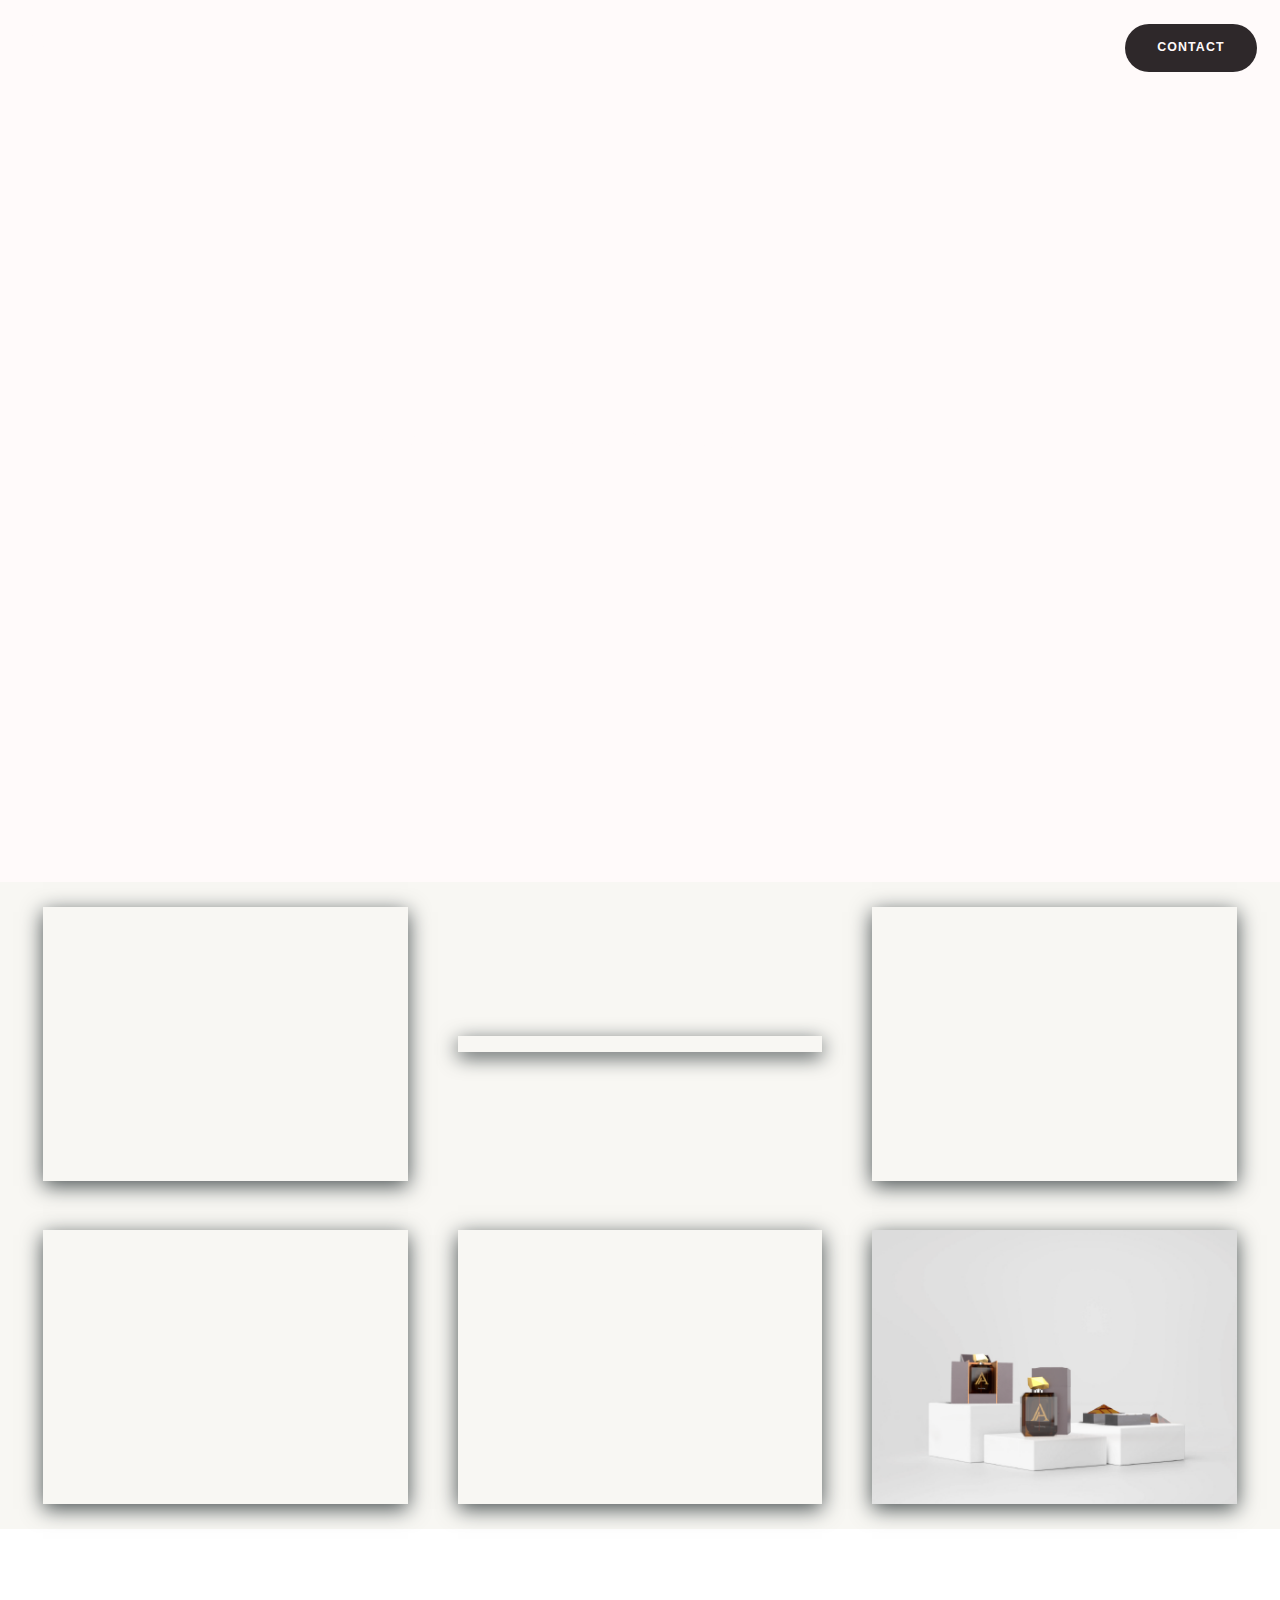
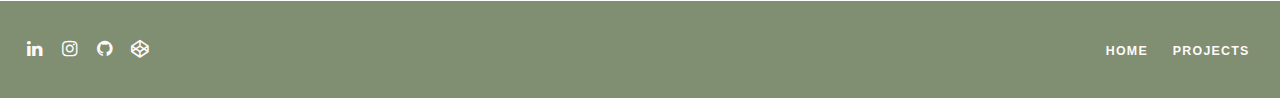
==== commit 1684c0c2: ".add transition delay on p tag for hero" ====
--- a/index.html
+++ b/index.html
@@ -52,7 +52,7 @@
                 </div>
             </div>
             <div class="home-container">
-                <div class="home-hero-name"> 
+                <div class="home-hero-name animate-on-scroll"> 
                     <svg id="logo" width="954" height="66" viewBox="0 0 954 66" fill="none" xmlns="http://www.w3.org/2000/svg">
                     <path d="M0 64.685H17.51V58.735H12.92C11.645 58.735 10.965 57.63 10.965 56.015V10.54L27.795 62.56H32.725L49.215 10.795V56.015C49.215 57.63 48.535 58.735 47.175 58.735H42.67V64.685H60.35V58.735H57.97C56.61 58.735 55.76 57.8 55.76 56.1V9.775C55.76 7.99 56.355 6.885 57.715 6.885H60.35V0.934998H45.985L30.345 51.68L14.45 0.934998H0V6.885H2.465C3.91 6.885 4.59 7.99 4.59 9.775V56.1C4.59 57.8 3.74 58.735 2.38 58.735H0V64.685Z" stroke="#FFFAFA" stroke-width="2"/>
                     <path d="M103.162 64.685H140.562V45.815H134.527V56.1C134.527 57.715 133.847 58.735 132.572 58.735H114.212V33.745H129.002V27.71H114.212V6.885H131.722C132.997 6.885 133.677 7.905 133.677 9.52V19.04H139.627V0.934998H103.162V6.885H105.712C106.987 6.885 107.667 7.905 107.667 9.52V56.1C107.667 57.715 106.987 58.735 105.712 58.735H103.162V64.685Z" stroke="#FFFAFA" stroke-width="2"/>
@@ -67,7 +67,7 @@
                     <path d="M873.246 64.685H891.691V58.735H887.951C886.676 58.735 885.911 57.715 885.911 56.1V9.52C885.911 7.905 886.676 6.885 887.951 6.885H891.691V0.934998H873.246V6.885H876.986C878.261 6.885 878.941 7.905 878.941 9.52V56.1C878.941 57.715 878.261 58.735 876.986 58.735H873.246V64.685Z" stroke="#FFFAFA" stroke-width="2"/>
                     <path d="M934.904 64.685H953.349V58.735H949.609C948.334 58.735 947.569 57.715 947.569 56.1V9.52C947.569 7.905 948.334 6.885 949.609 6.885H953.349V0.934998H934.904V6.885H938.644C939.919 6.885 940.599 7.905 940.599 9.52V56.1C940.599 57.715 939.919 58.735 938.644 58.735H934.904V64.685Z" stroke="#FFFAFA" stroke-width="2"/>
                     </svg>
-                    <p class="svg_p">Web Designer + Graphic Designer + Illustrator</p>
+                    <p class="svg_p inline-photo-above-p show-on-scroll">Web Designer + Graphic Designer + Illustrator</p>
                 </div>                   
             </div>
         </section>
--- a/css/style.css
+++ b/css/style.css
@@ -369,7 +369,24 @@
   }
 }
 /* MEDIA QUERIES */
-@media (min-width: 1050px) {
+@media (min-width: 768px) {
+  .site-main .home-hero-name {
+    width: 700px !important;
+  }
+  .site-main .home-hero-name svg {
+    display: -webkit-box;
+    display: -ms-flexbox;
+    display: flex;
+    -webkit-box-pack: center;
+        -ms-flex-pack: center;
+            justify-content: center;
+    width: 700px !important;
+  }
+  .site-main .home-hero-name .svg_p {
+    margin-top: 0.5em !important;
+    font-size: 1.5em !important;
+  }
+
   .proj-info {
     display: -webkit-box !important;
     display: -ms-flexbox !important;
@@ -391,6 +408,19 @@
 
   .see-more .row .one-third {
     margin: 1em;
+  }
+
+  .MFH .mfh_tshirt img {
+    -webkit-transition: ease-in-out 0.2s;
+    transition: ease-in-out 0.2s;
+  }
+  .MFH .mfh_tshirt img:hover {
+    -webkit-transform: scale(2);
+            transform: scale(2);
+    -webkit-transition: ease-in-out 0.2s;
+    transition: ease-in-out 0.2s;
+    -webkit-box-shadow: 0 0 10px rgba(0, 0, 0, 0.5);
+            box-shadow: 0 0 10px rgba(0, 0, 0, 0.5);
   }
 }
 /* RESET BODY */
@@ -1008,6 +1038,8 @@
   margin: 0;
   color: #FFFAFA;
   font-size: 2em;
+  -webkit-transition-delay: 3.8s;
+          transition-delay: 3.8s;
 }
 .site-main .banner {
   width: 100%;
@@ -1109,9 +1141,10 @@
   width: 325px;
 }
 .site-main .home-hero-name svg {
-  max-width: 325px;
+  width: 325px;
 }
 .site-main .home-hero-name .svg_p {
+  margin-top: -1em;
   font-size: 1.1em;
   color: #FFFAFA;
 }
@@ -1139,8 +1172,10 @@
   color: #FFFAFA;
 }
 .about .name h1 {
+  padding: 0;
   text-transform: uppercase;
   font-weight: 700;
+  font-size: 2.3em;
   color: #FFFAFA;
 }
 .about .changing-text {
@@ -1756,6 +1791,7 @@
           justify-content: center;
 }
 .g_title h2 {
+  font-size: 1.5em;
   font-weight: 600;
   text-transform: uppercase;
 }
@@ -1799,9 +1835,32 @@
   margin: 1em;
 }
 
-.internship_work {
-  margin-top: 5em;
-}
+.internship_work,
+.past_work {
+  padding: 4em 0;
+}
+.internship_work .MFH,
+.internship_work .HLR,
+.internship_work .TUM,
+.internship_work .MUW,
+.past_work .MFH,
+.past_work .HLR,
+.past_work .TUM,
+.past_work .MUW {
+  margin: 4em 0;
+}
+.internship_work .MFH img,
+.internship_work .HLR img,
+.internship_work .TUM img,
+.internship_work .MUW img,
+.past_work .MFH img,
+.past_work .HLR img,
+.past_work .TUM img,
+.past_work .MUW img {
+  -webkit-box-shadow: 0 0 10px 1px #414849;
+          box-shadow: 0 0 10px 1px #414849;
+}
+
 .fixed {
   z-index: 1;
   position: fixed;
@@ -2036,7 +2095,7 @@
 }
 .site-header .site-nav .menu-button {
   position: absolute;
-  top: 0.75em;
+  top: 1.5em;
   right: 0.75em;
   color: #353b3c;
   margin: 0;
@@ -2084,6 +2143,7 @@
   z-index: 1;
 }
 .site-header .site-nav li {
+  margin: 1em 0;
   text-transform: uppercase;
   font-weight: 600;
   font-size: 4vw;
@@ -2106,7 +2166,7 @@
   text-decoration: none;
   padding: 15px 32px;
   border-radius: 5em;
-  margin: 1em 0.5em 1em 0;
+  margin: 0.5em 0 0.5em 0;
 }
 .site-header .site-nav li .button a {
   color: #FFFAFA;
@@ -2185,7 +2245,7 @@
 }
 .site-header-white .site-nav .menu-button {
   position: absolute;
-  top: 0.75em;
+  top: 1.5em;
   right: 0.75em;
   color: #FFFAFA;
   margin: 0;
@@ -2233,6 +2293,7 @@
   z-index: 1;
 }
 .site-header-white .site-nav li {
+  margin: 1em 0;
   text-transform: uppercase;
   font-weight: 600;
   font-size: 4vw;
@@ -2255,7 +2316,7 @@
   text-decoration: none;
   padding: 15px 32px;
   border-radius: 5em;
-  margin: 1em 0.5em 1em 0;
+  margin: 0.5em 0 0.5em 0;
 }
 .site-header-white .site-nav li .button a {
   color: #FFFAFA;
@@ -2435,6 +2496,28 @@
           transform: translate(0, 0);
 }
 
+.inline-photo-above-p {
+  opacity: 0;
+  -webkit-transform: translate(0, 20px);
+          transform: translate(0, 20px);
+  -webkit-transition: opacity 0.3s 0.25s ease-out, -webkit-transform 2s;
+  transition: opacity 0.3s 0.25s ease-out, -webkit-transform 2s;
+  transition: transform 2s, opacity 0.3s 0.25s ease-out;
+  transition: transform 2s, opacity 0.3s 0.25s ease-out, -webkit-transform 2s;
+  width: 100%;
+  will-change: transform, opacity;
+  -webkit-transition: all 1s ease-out;
+  transition: all 1s ease-out;
+}
+
+.inline-photo-above-p.is-visible {
+  opacity: 1;
+  -webkit-transform: translate(0, 0);
+          transform: translate(0, 0);
+  -webkit-transition-delay: 3.8s;
+          transition-delay: 3.8s;
+}
+
 .inline-photo-below {
   opacity: 0;
   -webkit-transform: translate(0, -20px);
@@ -2546,8 +2629,8 @@
   -webkit-transition-delay: 2.6s;
           transition-delay: 2.6s;
 }
-.hero .container * p:nth-child(2),
-.hero[data-sectionstate=inactive] .container * p:nth-child(2) {
+.hero .container * .svg_p:nth-child(1),
+.hero[data-sectionstate=inactive] .container * .svg_p:nth-child(1) {
   -webkit-transition-delay: 3.8s;
           transition-delay: 3.8s;
 }
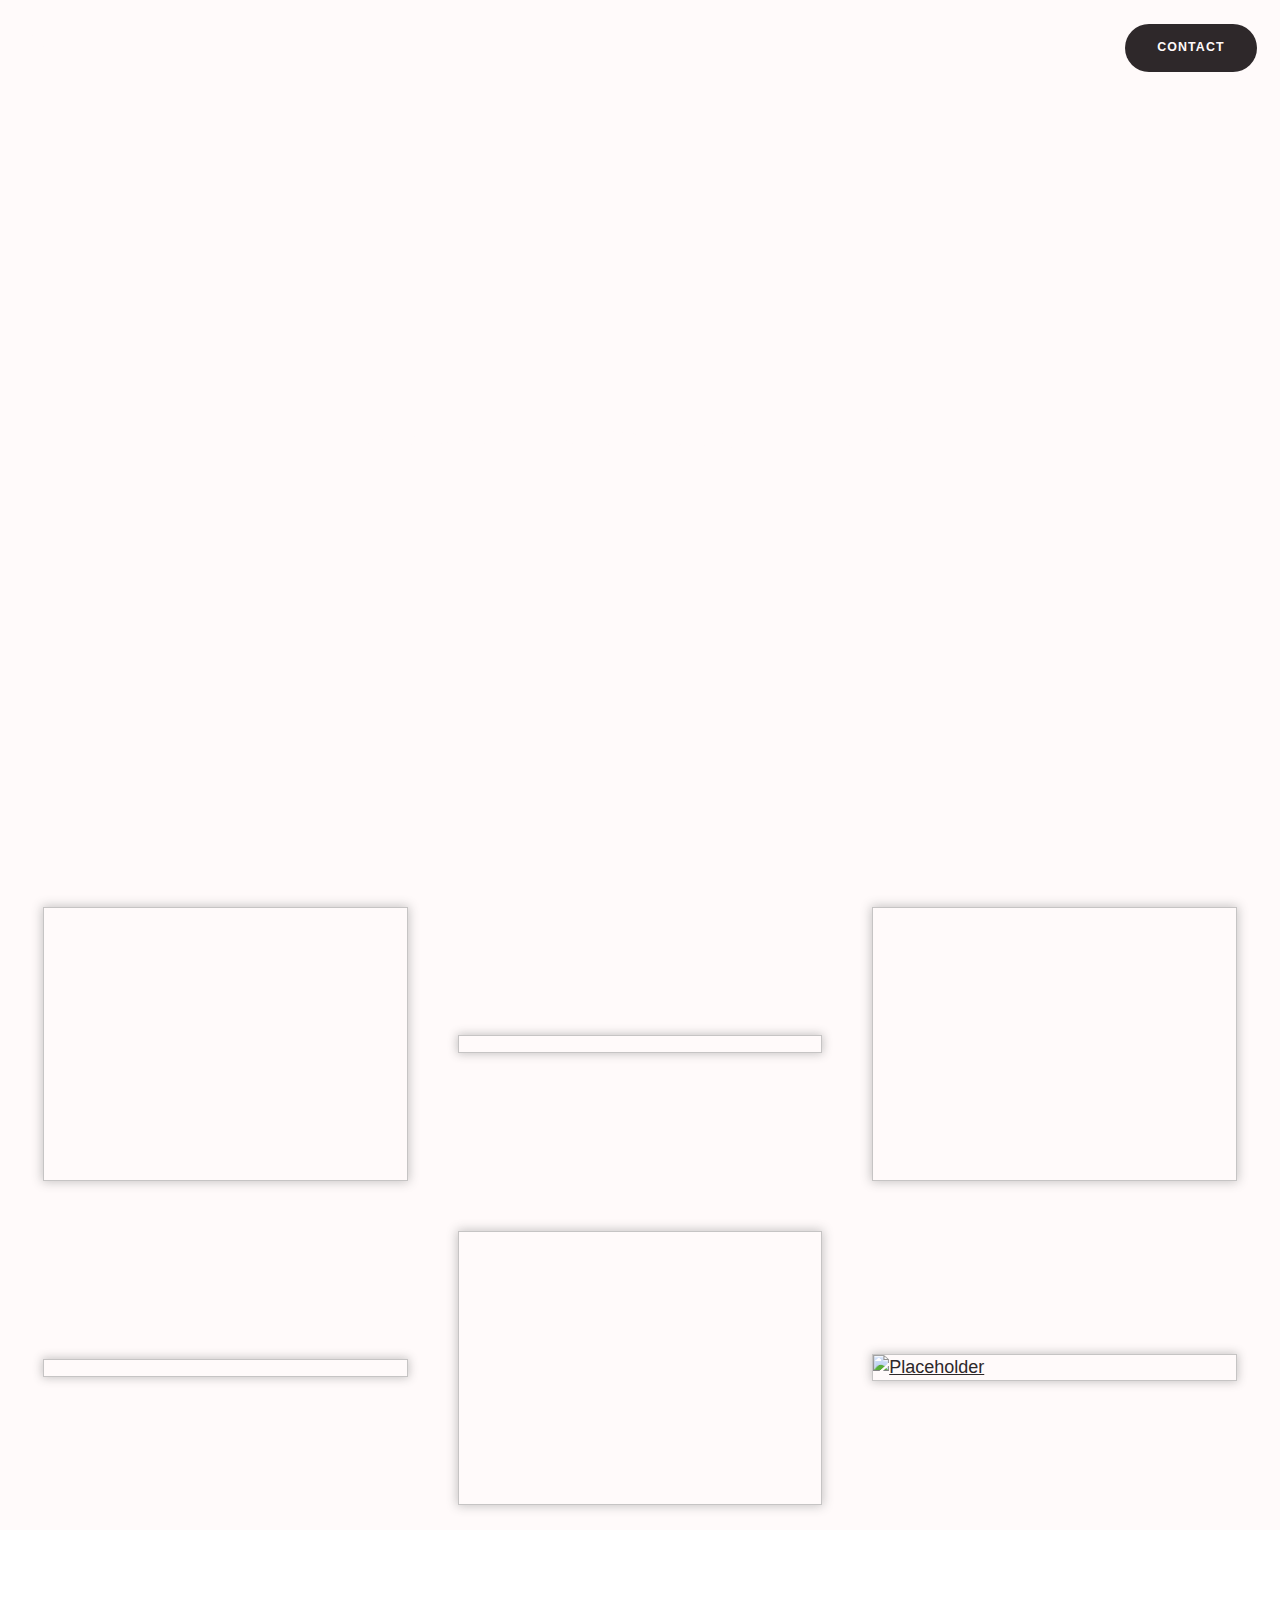
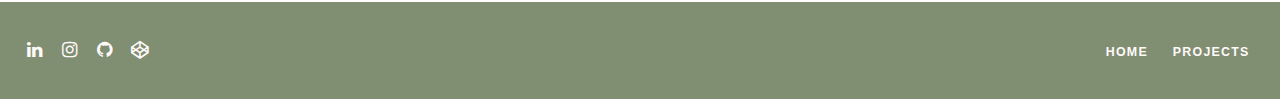
==== commit bfebbb83: "update thumbnails" ====
--- a/index.html
+++ b/index.html
@@ -89,7 +89,7 @@
                     <li class="one-third">
                         <div class="project-thumbs">
                             <a href="scaled.html">
-                                <img class="inline-photo-center show-on-scroll" src="img/ScaledComposites_Thumbnail1.png">
+                                <img class="inline-photo-center show-on-scroll" src="img/ScaledComposites_thumbnail2.jpg">
                                 <div class="thumb-overlay">
                                     <div class="text">Scaled Composites</div>
                                         <span>Brand Identity + Print</span>
@@ -111,7 +111,7 @@
                     <li class="one-third">
                         <div class="project-thumbs">
                             <a href="dubaitourism.html">
-                                <img class="inline-photo-right show-on-scroll"  src="img/DubaiTourism_Thumbnail.png">
+                                <img class="inline-photo-right show-on-scroll"  src="img/DubaiTourism_Thumbnail2.jpg">
                                 <div class="thumb-overlay">
                                         <div class="text">Dubai</div>
                                         <span>Brand Identity + Print</span>
@@ -132,8 +132,8 @@
                     </li>
                     <li class="one-third">
                         <div class="project-thumbs">
-                            <a href="amberayre.html">
-                                <img class="inline-photo-le show-on-scroll" src="img/AmberAyre_Thumbnail.png" alt="Placeholder">
+                            <a href="wesource.html">
+                                <img class="inline-photo-le show-on-scroll" src="img/WS_Thumbnail.jpg" alt="Placeholder">
                                 <div class="thumb-overlay">
                                     <div class="text">We Source</div>
                                     <span>Brand Identity + Motion Graphics</span>
--- a/css/style.css
+++ b/css/style.css
@@ -386,6 +386,24 @@
     margin-top: 0.5em !important;
     font-size: 1.5em !important;
   }
+  .site-main .home-hero-name .inline-photo-above-p {
+    opacity: 0;
+    -webkit-transform: translate(0, 20px);
+            transform: translate(0, 20px);
+    -webkit-transition: opacity 0.3s 0.25s ease-out, -webkit-transform 2s;
+    transition: opacity 0.3s 0.25s ease-out, -webkit-transform 2s;
+    transition: transform 2s, opacity 0.3s 0.25s ease-out;
+    transition: transform 2s, opacity 0.3s 0.25s ease-out, -webkit-transform 2s;
+    width: 100%;
+    will-change: transform, opacity;
+    -webkit-transition: all 1s ease-out;
+    transition: all 1s ease-out;
+  }
+  .site-main .home-hero-name .inline-photo-above-p.is-visible {
+    opacity: 1;
+    -webkit-transform: translate(0, 0);
+            transform: translate(0, 0);
+  }
 
   .proj-info {
     display: -webkit-box !important;
@@ -408,6 +426,87 @@
 
   .see-more .row .one-third {
     margin: 1em;
+  }
+
+  .about .name h1 {
+    font-size: 2em !important;
+  }
+
+  .bio .sub-title {
+    -webkit-box-pack: start !important;
+        -ms-flex-pack: start !important;
+            justify-content: flex-start !important;
+  }
+  .bio .changing-text {
+    -webkit-box-pack: start !important;
+        -ms-flex-pack: start !important;
+            justify-content: flex-start !important;
+  }
+  .bio .changing-text .texts-container .roles {
+    margin: 0;
+  }
+  .bio .changing-text .texts-container .roles p {
+    -webkit-box-pack: start !important;
+        -ms-flex-pack: start !important;
+            justify-content: flex-start !important;
+  }
+  @-webkit-keyframes moveUp {
+    0% {
+      -webkit-transform: translateY(0);
+              transform: translateY(0);
+    }
+    33% {
+      -webkit-transform: translateY(-130%);
+              transform: translateY(-130%);
+    }
+    66% {
+      -webkit-transform: translateY(-200%);
+              transform: translateY(-200%);
+    }
+    100% {
+      -webkit-transform: translateY(0);
+              transform: translateY(0);
+    }
+  }
+  @keyframes moveUp {
+    0% {
+      -webkit-transform: translateY(0);
+              transform: translateY(0);
+    }
+    33% {
+      -webkit-transform: translateY(-130%);
+              transform: translateY(-130%);
+    }
+    66% {
+      -webkit-transform: translateY(-200%);
+              transform: translateY(-200%);
+    }
+    100% {
+      -webkit-transform: translateY(0);
+              transform: translateY(0);
+    }
+  }
+  .bio .bio-p {
+    -webkit-box-pack: start !important;
+        -ms-flex-pack: start !important;
+            justify-content: flex-start !important;
+  }
+  .bio .bio-p-location {
+    -webkit-box-pack: start !important;
+        -ms-flex-pack: start !important;
+            justify-content: flex-start !important;
+    margin: 0 !important;
+    font-size: 3em !important;
+  }
+  .bio .social-links {
+    -webkit-box-pack: start !important;
+        -ms-flex-pack: start !important;
+            justify-content: flex-start !important;
+  }
+  .bio .social-links a {
+    -webkit-box-pack: start !important;
+        -ms-flex-pack: start !important;
+            justify-content: flex-start !important;
   }
 
   .MFH .mfh_tshirt img {
@@ -1038,8 +1137,8 @@
   margin: 0;
   color: #FFFAFA;
   font-size: 2em;
-  -webkit-transition-delay: 3.8s;
-          transition-delay: 3.8s;
+  -webkit-transition-delay: 1s;
+          transition-delay: 1s;
 }
 .site-main .banner {
   width: 100%;
@@ -1243,30 +1342,124 @@
   }
 }
 
+.about-profile .profile {
+  width: 100%;
+}
 .about-profile .profile img {
   width: 100%;
   height: 100%;
 }
-.about-profile .location h6 {
-  color: #FFFAFA;
-  margin-bottom: 0.5em;
-}
-.about-profile .location p {
-  vertical-align: top;
-}
-.about-profile p {
-  display: -webkit-box;
-  display: -ms-flexbox;
-  display: flex;
-  color: #FFFAFA;
+
+.bio .sub-title {
+  display: -webkit-box;
+  display: -ms-flexbox;
+  display: flex;
+  -webkit-box-pack: center;
+      -ms-flex-pack: center;
+          justify-content: center;
+}
+.bio .changing-text {
+  display: -webkit-box;
+  display: -ms-flexbox;
+  display: flex;
+  -webkit-box-pack: center;
+      -ms-flex-pack: center;
+          justify-content: center;
+  height: 60px;
+}
+.bio .changing-text .texts-container {
+  display: -webkit-box;
+  display: -ms-flexbox;
+  display: flex;
+  overflow: hidden;
+  height: 60px;
+  color: #808E72;
+}
+.bio .changing-text .texts-container .roles {
+  margin: 0;
+}
+.bio .changing-text .texts-container .roles p {
+  display: -webkit-box;
+  display: -ms-flexbox;
+  display: flex;
+  -webkit-box-pack: center;
+      -ms-flex-pack: center;
+          justify-content: center;
+  -webkit-animation: moveUp 8s infinite;
+          animation: moveUp 8s infinite;
+  font-size: 3em;
+}
+@keyframes moveUp {
+  0% {
+    -webkit-transform: translateY(-10%);
+            transform: translateY(-10%);
+  }
+  33% {
+    -webkit-transform: translateY(-145%);
+            transform: translateY(-145%);
+  }
+  66% {
+    -webkit-transform: translateY(-280%);
+            transform: translateY(-280%);
+  }
+  100% {
+    -webkit-transform: translateY(-10%);
+            transform: translateY(-10%);
+  }
+}
+.bio .bio-p {
+  display: -webkit-box;
+  display: -ms-flexbox;
+  display: flex;
+  -webkit-box-pack: center;
+      -ms-flex-pack: center;
+          justify-content: center;
+  margin: 0.1em 0;
+  font-size: 3em;
+  color: #FFFAFA;
+}
+.bio .bio-p-location {
+  display: -webkit-box;
+  display: -ms-flexbox;
+  display: flex;
+  -webkit-box-pack: center;
+      -ms-flex-pack: center;
+          justify-content: center;
+  margin: 0.5em 0;
+  font-size: 1em;
+  color: #FFFAFA;
+}
+.bio .social-links {
+  margin-top: 3em;
+  display: -webkit-box;
+  display: -ms-flexbox;
+  display: flex;
+  -webkit-box-pack: center;
+      -ms-flex-pack: center;
+          justify-content: center;
+}
+.bio .social-links a {
+  display: -webkit-box;
+  display: -ms-flexbox;
+  display: flex;
+  -webkit-box-pack: center;
+      -ms-flex-pack: center;
+          justify-content: center;
+  color: #FFFAFA;
+  text-decoration: none;
   letter-spacing: 0.1em;
+  padding: 0 0.5em;
+  height: 20px;
+  width: 60px;
+}
+.bio .social-links a:hover {
+  color: #97a887;
 }
 
 /* FEATURED PROJECTS */
 #projects {
   margin: 4em 0;
   padding: 0;
-  background-color: #F8F7F3;
 }
 #projects .container ul {
   margin: 0;
@@ -2074,18 +2267,18 @@
           align-items: center;
 }
 
-.social-links {
-  display: -webkit-box;
-  display: -ms-flexbox;
-  display: flex;
-  -webkit-box-pack: center;
-      -ms-flex-pack: center;
-          justify-content: center;
-}
-.social-links a {
+.site-nav .social-links {
+  display: -webkit-box;
+  display: -ms-flexbox;
+  display: flex;
+  -webkit-box-pack: center;
+      -ms-flex-pack: center;
+          justify-content: center;
+}
+.site-nav .social-links a {
   color: #626d58;
 }
-.social-links a:hover {
+.site-nav .social-links a:hover {
   color: #FFFAFA;
 }
 
@@ -2514,8 +2707,8 @@
   opacity: 1;
   -webkit-transform: translate(0, 0);
           transform: translate(0, 0);
-  -webkit-transition-delay: 3.8s;
-          transition-delay: 3.8s;
+  -webkit-transition-delay: 0.8s;
+          transition-delay: 0.8s;
 }
 
 .inline-photo-below {
@@ -2641,6 +2834,51 @@
           transform: translate(0, 0);
 }
 
+/* FLOATING IMAGE */
+@-webkit-keyframes float {
+  0% {
+    -webkit-transform: translatey(0px);
+            transform: translatey(0px);
+  }
+  50% {
+    -webkit-transform: translatey(-20px);
+            transform: translatey(-20px);
+  }
+  100% {
+    -webkit-transform: translatey(0px);
+            transform: translatey(0px);
+  }
+}
+@keyframes float {
+  0% {
+    -webkit-transform: translatey(0px);
+            transform: translatey(0px);
+  }
+  50% {
+    -webkit-transform: translatey(-20px);
+            transform: translatey(-20px);
+  }
+  100% {
+    -webkit-transform: translatey(0px);
+            transform: translatey(0px);
+  }
+}
+.avatar {
+  width: 150px;
+  height: 150px;
+  -webkit-box-sizing: border-box;
+          box-sizing: border-box;
+  overflow: hidden;
+  -webkit-transform: translatey(0px);
+          transform: translatey(0px);
+  -webkit-animation: float 6s ease-in-out infinite;
+          animation: float 6s ease-in-out infinite;
+}
+.avatar img {
+  width: 100%;
+  height: auto;
+}
+
 /* PROJECT THUMBNAILS */
 .project-thumbs {
   margin: 0;
@@ -2649,8 +2887,9 @@
   overflow: hidden;
   width: 100%;
   height: auto;
-  -webkit-box-shadow: 0px 5px 20px #474f50;
-          box-shadow: 0px 5px 20px #474f50;
+  border: 1px solid rgba(53, 59, 60, 0.2823529412);
+  -webkit-box-shadow: 0px 0px 10px 1px rgba(53, 59, 60, 0.2823529412);
+          box-shadow: 0px 0px 10px 1px rgba(53, 59, 60, 0.2823529412);
 }
 .project-thumbs img {
   display: block;
@@ -2743,7 +2982,7 @@
       -ms-flex-pack: center;
           justify-content: center;
   font-family: "elizeth-condensed", serif;
-  font-size: 0.8em;
+  font-size: 1em;
   text-transform: uppercase;
   font-weight: 700;
   -webkit-animation: fadeIn 1s;
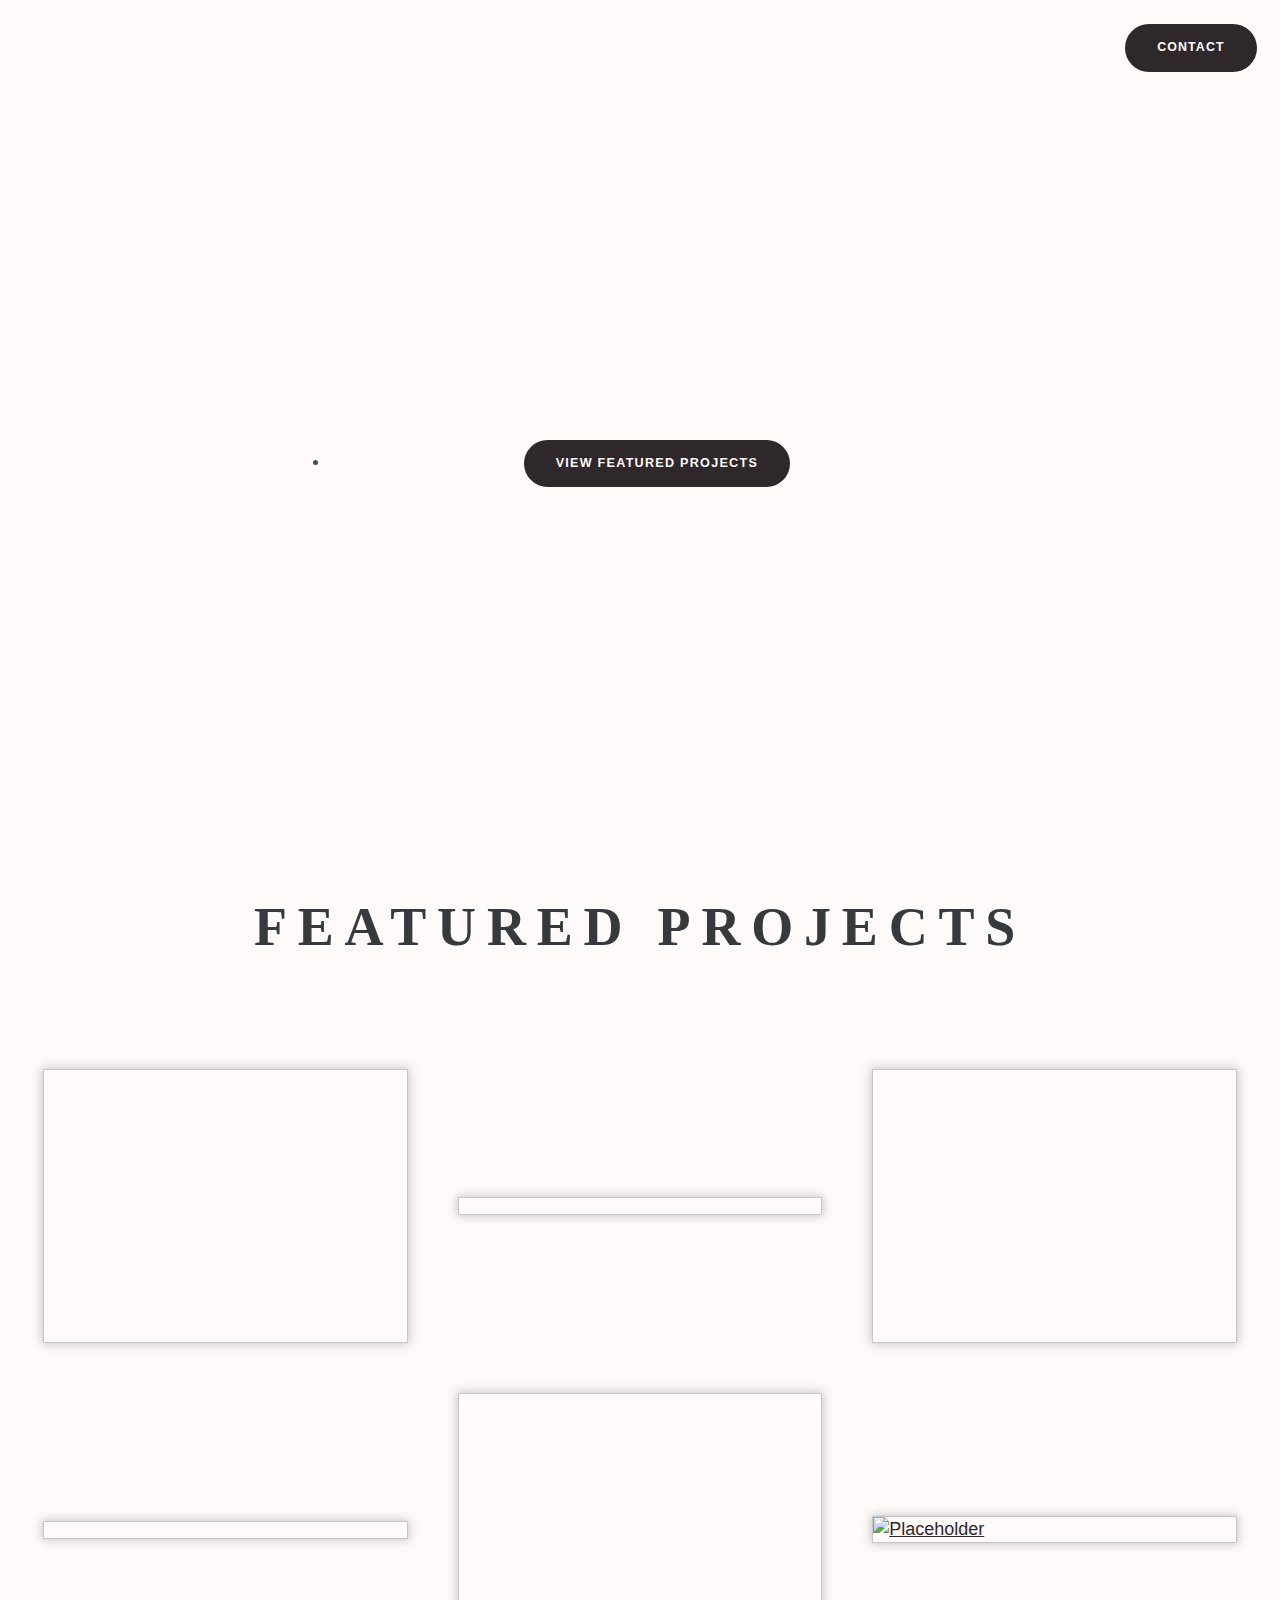
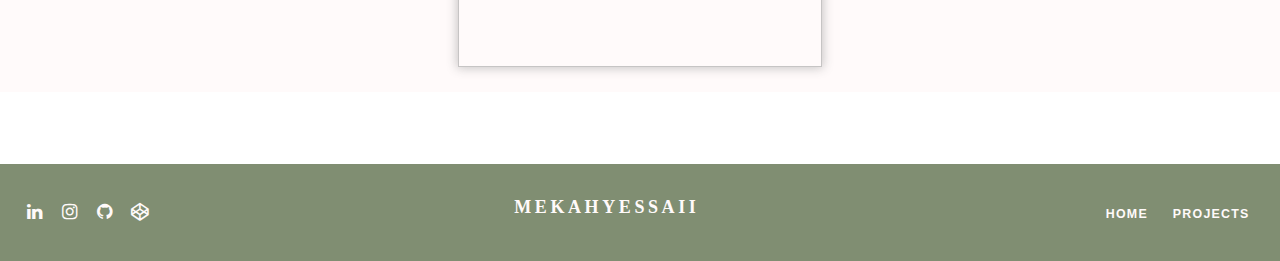
==== commit 14b61d38: "updated per feedback" ====
--- a/index.html
+++ b/index.html
@@ -34,7 +34,7 @@
                 </svg>
             </h2>
             <ul>
-                <li><a href="gallery.html">Gallery</a></li>
+                <li><a href="gallery.html">Other Work</a></li>
                 <li><a href="about.html">About</a></li>
                 <li><a href="resume.html">Resume</a></li>
                 <li><a class="button" href="mailto:mika.m.yasay@gmail.com">Contact</a></li>
@@ -68,12 +68,20 @@
                     <path d="M934.904 64.685H953.349V58.735H949.609C948.334 58.735 947.569 57.715 947.569 56.1V9.52C947.569 7.905 948.334 6.885 949.609 6.885H953.349V0.934998H934.904V6.885H938.644C939.919 6.885 940.599 7.905 940.599 9.52V56.1C940.599 57.715 939.919 58.735 938.644 58.735H934.904V64.685Z" stroke="#FFFAFA" stroke-width="2"/>
                     </svg>
                     <p class="svg_p inline-photo-above-p show-on-scroll">Web Designer + Graphic Designer + Illustrator</p>
+                    <div class="menu-button">
+                        <ul>
+                            <li><a class="button show-on-scroll" href="#projects">View Featured Projects</a></li>
+                        </ul>
+                    </div>
                 </div>                   
             </div>
         </section>
 
         <sectionproj id="projects" class="animate-on-scroll">
             <div class="container">
+                <div class="hero-name">
+                    <h1>Featured Projects</h1>
+                </div>
                 <ul class="row">
                     <li class="one-third">
                         <div class="project-thumbs">
@@ -155,6 +163,9 @@
                 <a href="https://codepen.io/your-work/" class="fa fa-codepen"></a>
             </div>
         </nav>
+        <div class="logomark">
+            <h4>MeKahYessaii</h4>
+        </div>
         <ul class="CTA">
             <li><a href="#top">Home</a></li>
             <li><a href="#projects">Projects</a></li>
--- a/css/style.css
+++ b/css/style.css
@@ -74,6 +74,10 @@
   line-height: 1.2;
 }
 
+p {
+  font-size: 1.15em;
+}
+
 /* LIMIT NUMBER OF CHARACTERS PER LINE */
 p {
   max-width: 40em;
@@ -197,6 +201,7 @@
   margin: 1em 0.5em 1em 0;
 }
 .button a {
+  letter-spacing: 0.1em;
   color: #FFFAFA;
 }
 .button:hover {
@@ -214,6 +219,7 @@
   margin: 1em 0.5em 1em 0;
 }
 .button-light a {
+  letter-spacing: 0.1em;
   color: #FFFAFA;
 }
 .button-light:hover {
@@ -451,39 +457,23 @@
             justify-content: flex-start !important;
   }
   @-webkit-keyframes moveUp {
-    0% {
-      -webkit-transform: translateY(0);
-              transform: translateY(0);
-    }
     33% {
-      -webkit-transform: translateY(-130%);
-              transform: translateY(-130%);
+      -webkit-transform: translateY(-130%) !important;
+              transform: translateY(-130%) !important;
     }
     66% {
-      -webkit-transform: translateY(-200%);
-              transform: translateY(-200%);
+      -webkit-transform: translateY(-80%) !important;
+              transform: translateY(-80%) !important;
     }
-    100% {
-      -webkit-transform: translateY(0);
-              transform: translateY(0);
-    }
   }
   @keyframes moveUp {
-    0% {
-      -webkit-transform: translateY(0);
-              transform: translateY(0);
-    }
     33% {
-      -webkit-transform: translateY(-130%);
-              transform: translateY(-130%);
+      -webkit-transform: translateY(-130%) !important;
+              transform: translateY(-130%) !important;
     }
     66% {
-      -webkit-transform: translateY(-200%);
-              transform: translateY(-200%);
-    }
-    100% {
-      -webkit-transform: translateY(0);
-              transform: translateY(0);
+      -webkit-transform: translateY(-80%) !important;
+              transform: translateY(-80%) !important;
     }
   }
   .bio .bio-p {
@@ -521,6 +511,17 @@
     -webkit-box-shadow: 0 0 10px rgba(0, 0, 0, 0.5);
             box-shadow: 0 0 10px rgba(0, 0, 0, 0.5);
   }
+
+  .ws_logo_section_video .container-m .ws_info_video iframe {
+    width: 800px !important;
+    height: 450px !important;
+  }
+}
+@media (min-width: 768px) and (max-width: 1050px) {
+  .ws_logo_section_video .container-m .ws_info_video iframe {
+    width: 600px !important;
+    height: 350px !important;
+  }
 }
 /* RESET BODY */
 body {
@@ -534,6 +535,12 @@
   padding: 0 1em;
 }
 
+.container-l {
+  margin: 0 auto;
+  width: 1000px;
+  padding: 0 1em;
+}
+
 .container-m {
   margin: 0 auto;
   max-width: 1500px;
@@ -550,6 +557,13 @@
   margin: 0 auto;
   max-width: 800px;
   padding: 0 1em;
+}
+
+.container-r {
+  margin: 0 auto;
+  max-width: 800px;
+  padding: 0 1em;
+  height: 100vh;
 }
 
 /* MEDIA QUEIRES */
@@ -1140,6 +1154,35 @@
   -webkit-transition-delay: 1s;
           transition-delay: 1s;
 }
+.site-main #projects {
+  margin-top: 5em;
+}
+.site-main #projects .container .hero-name {
+  margin: 0;
+  padding: 0;
+  position: relative;
+  top: 0;
+  left: 0;
+}
+.site-main #projects .container .hero-name h1 {
+  display: -webkit-box;
+  display: -ms-flexbox;
+  display: flex;
+  -webkit-box-pack: center;
+      -ms-flex-pack: center;
+          justify-content: center;
+  font-weight: 700;
+  text-transform: uppercase;
+}
+.site-main #projects .container .row {
+  margin-top: 5em;
+}
+.site-main .home-container .home-hero-name .menu-button .button {
+  text-transform: uppercase;
+  font-size: 0.7em;
+  font-weight: 700;
+  letter-spacing: 0.1em;
+}
 .site-main .banner {
   width: 100%;
   overflow: hidden;
@@ -1554,6 +1597,31 @@
   height: 2px;
 }
 
+.logo-title {
+  display: -webkit-box;
+  display: -ms-flexbox;
+  display: flex;
+  -webkit-box-pack: center;
+      -ms-flex-pack: center;
+          justify-content: center;
+}
+.logo-title h1 {
+  display: -webkit-box;
+  display: -ms-flexbox;
+  display: flex;
+  -webkit-box-pack: center;
+      -ms-flex-pack: center;
+          justify-content: center;
+  margin: 0;
+  font-weight: 700;
+  font-size: 2em;
+  text-transform: uppercase;
+}
+.logo-title .green {
+  color: #808E72;
+  margin-bottom: 0.5em;
+}
+
 .amber_sections {
   padding: 2em;
 }
@@ -1903,6 +1971,82 @@
   text-transform: uppercase;
 }
 
+/* WE SOURCE */
+.ws_logo_section {
+  margin-top: 4em;
+}
+.ws_logo_section .container-m .discovery,
+.ws_logo_section .container-m .ideation,
+.ws_logo_section .container-m .refinement {
+  margin-top: 2em;
+}
+
+.ws_logo_section_video {
+  display: -webkit-box;
+  display: -ms-flexbox;
+  display: flex;
+  -webkit-box-pack: center;
+      -ms-flex-pack: center;
+          justify-content: center;
+  margin-top: 4em;
+  background-color: #B6D6CC;
+}
+.ws_logo_section_video .container-m {
+  margin: 4em 0;
+}
+.ws_logo_section_video .container-m .ws_info_video {
+  display: -webkit-box;
+  display: -ms-flexbox;
+  display: flex;
+  -webkit-box-pack: center;
+      -ms-flex-pack: center;
+          justify-content: center;
+  margin-top: 2em;
+}
+.ws_logo_section_video .container-m .ws_info_video iframe {
+  width: 360px;
+  height: 250px;
+}
+.ws_logo_section_video .container-m .discovery,
+.ws_logo_section_video .container-m .ideation,
+.ws_logo_section_video .container-m .refinement {
+  margin-top: 2em;
+}
+
+.illustration {
+  display: -webkit-box;
+  display: -ms-flexbox;
+  display: flex;
+  -webkit-box-pack: center;
+      -ms-flex-pack: center;
+          justify-content: center;
+}
+
+.sec-darkgreen {
+  margin-top: 4em;
+}
+
+/* Move it (define the animation) */
+@-webkit-keyframes example1 {
+  0% {
+    -webkit-transform: translateX(100%);
+            transform: translateX(100%);
+  }
+  100% {
+    -webkit-transform: translateX(-100%);
+            transform: translateX(-100%);
+  }
+}
+@keyframes example1 {
+  0% {
+    -webkit-transform: translateX(100%);
+            transform: translateX(100%);
+  }
+  100% {
+    -webkit-transform: translateX(-100%);
+            transform: translateX(-100%);
+  }
+}
 /* GALLERY */
 .g_header {
   display: inline-block;
@@ -1923,11 +2067,12 @@
           justify-content: center;
   text-align: center;
   text-transform: uppercase;
+  font-size: 2em;
   font-weight: 700;
   letter-spacing: 0.2em;
   line-height: 0.8;
   color: #FFFAFA;
-  padding-top: 3em;
+  padding-top: 5em;
   margin: 0;
 }
 .g_header span {
@@ -2050,8 +2195,8 @@
 .past_work .HLR img,
 .past_work .TUM img,
 .past_work .MUW img {
-  -webkit-box-shadow: 0 0 10px 1px #414849;
-          box-shadow: 0 0 10px 1px #414849;
+  -webkit-box-shadow: 0 0 5px 0.5px #97a887;
+          box-shadow: 0 0 5px 0.5px #97a887;
 }
 
 .fixed {
@@ -2131,7 +2276,7 @@
 
 /* RESUME PAGE */
 .resume {
-  margin: 5em;
+  margin: 8em 5em 5em 5em;
 }
 .resume .resume-btn {
   margin-bottom: 2em;
@@ -2159,7 +2304,22 @@
 .resume a:hover {
   color: #97a887;
 }
-.resume img {
+.resume .resume-img {
+  display: -webkit-box;
+  display: -ms-flexbox;
+  display: flex;
+  -webkit-box-pack: center;
+      -ms-flex-pack: center;
+          justify-content: center;
+  padding: 0 3em 3em 3em;
+}
+.resume .resume-img img {
+  display: -webkit-box;
+  display: -ms-flexbox;
+  display: flex;
+  -webkit-box-pack: center;
+      -ms-flex-pack: center;
+          justify-content: center;
   -webkit-box-shadow: 0px 0px 20px #353b3c;
           box-shadow: 0px 0px 20px #353b3c;
   width: 100%;
@@ -2202,6 +2362,21 @@
 }
 .site-footer .site-nav .social-links a:hover {
   color: #97a887;
+}
+.site-footer .logomark {
+  display: -ms-grid;
+  display: grid;
+  -webkit-box-pack: center;
+      -ms-flex-pack: center;
+          justify-content: center;
+  -webkit-box-align: center;
+      -ms-flex-align: center;
+          align-items: center;
+}
+.site-footer .logomark h4 {
+  text-transform: uppercase;
+  font-weight: 700;
+  color: #FFFAFA;
 }
 .site-footer .CTA {
   display: -webkit-box;
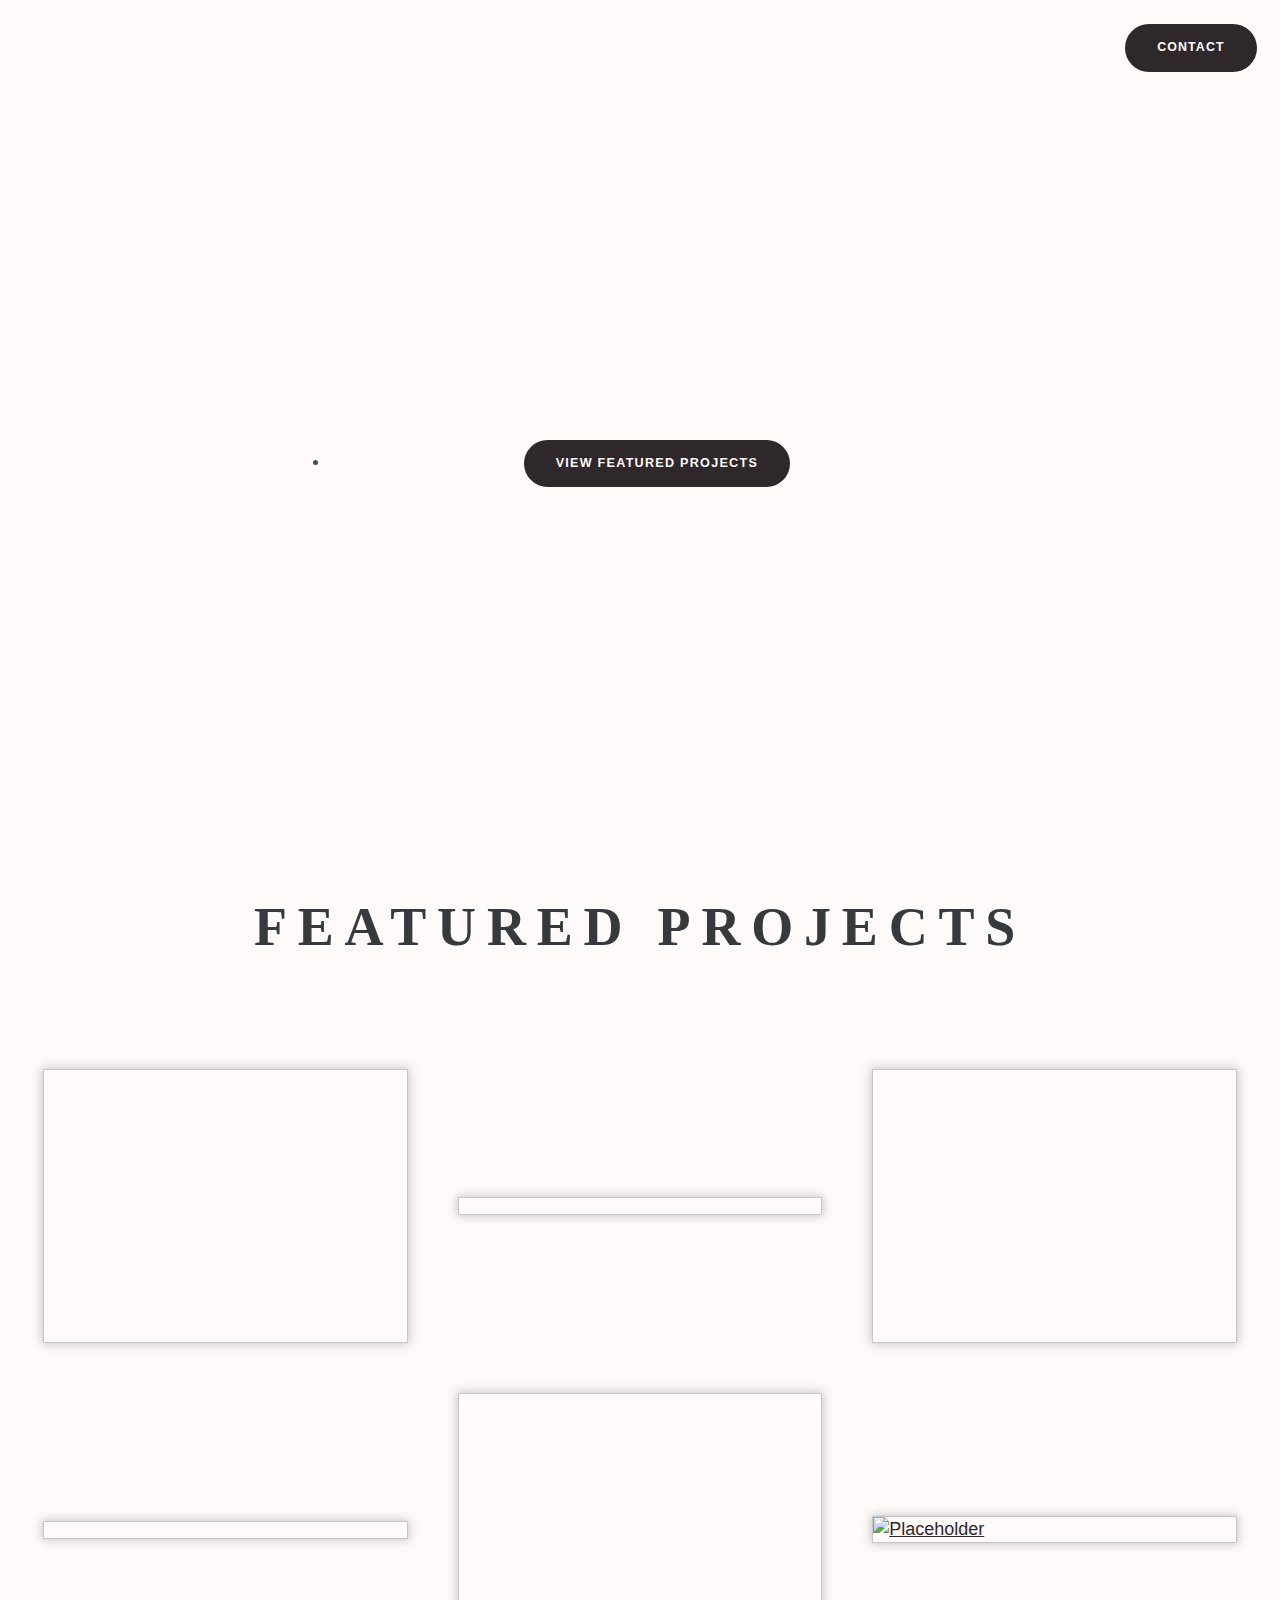
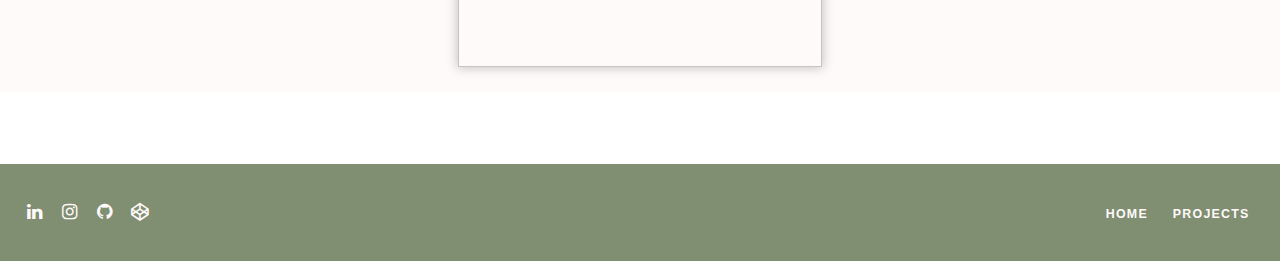
==== commit c4488032: "update" ====
--- a/index.html
+++ b/index.html
@@ -163,9 +163,6 @@
                 <a href="https://codepen.io/your-work/" class="fa fa-codepen"></a>
             </div>
         </nav>
-        <div class="logomark">
-            <h4>MeKahYessaii</h4>
-        </div>
         <ul class="CTA">
             <li><a href="#top">Home</a></li>
             <li><a href="#projects">Projects</a></li>
--- a/css/style.css
+++ b/css/style.css
@@ -2363,21 +2363,6 @@
 .site-footer .site-nav .social-links a:hover {
   color: #97a887;
 }
-.site-footer .logomark {
-  display: -ms-grid;
-  display: grid;
-  -webkit-box-pack: center;
-      -ms-flex-pack: center;
-          justify-content: center;
-  -webkit-box-align: center;
-      -ms-flex-align: center;
-          align-items: center;
-}
-.site-footer .logomark h4 {
-  text-transform: uppercase;
-  font-weight: 700;
-  color: #FFFAFA;
-}
 .site-footer .CTA {
   display: -webkit-box;
   display: -ms-flexbox;
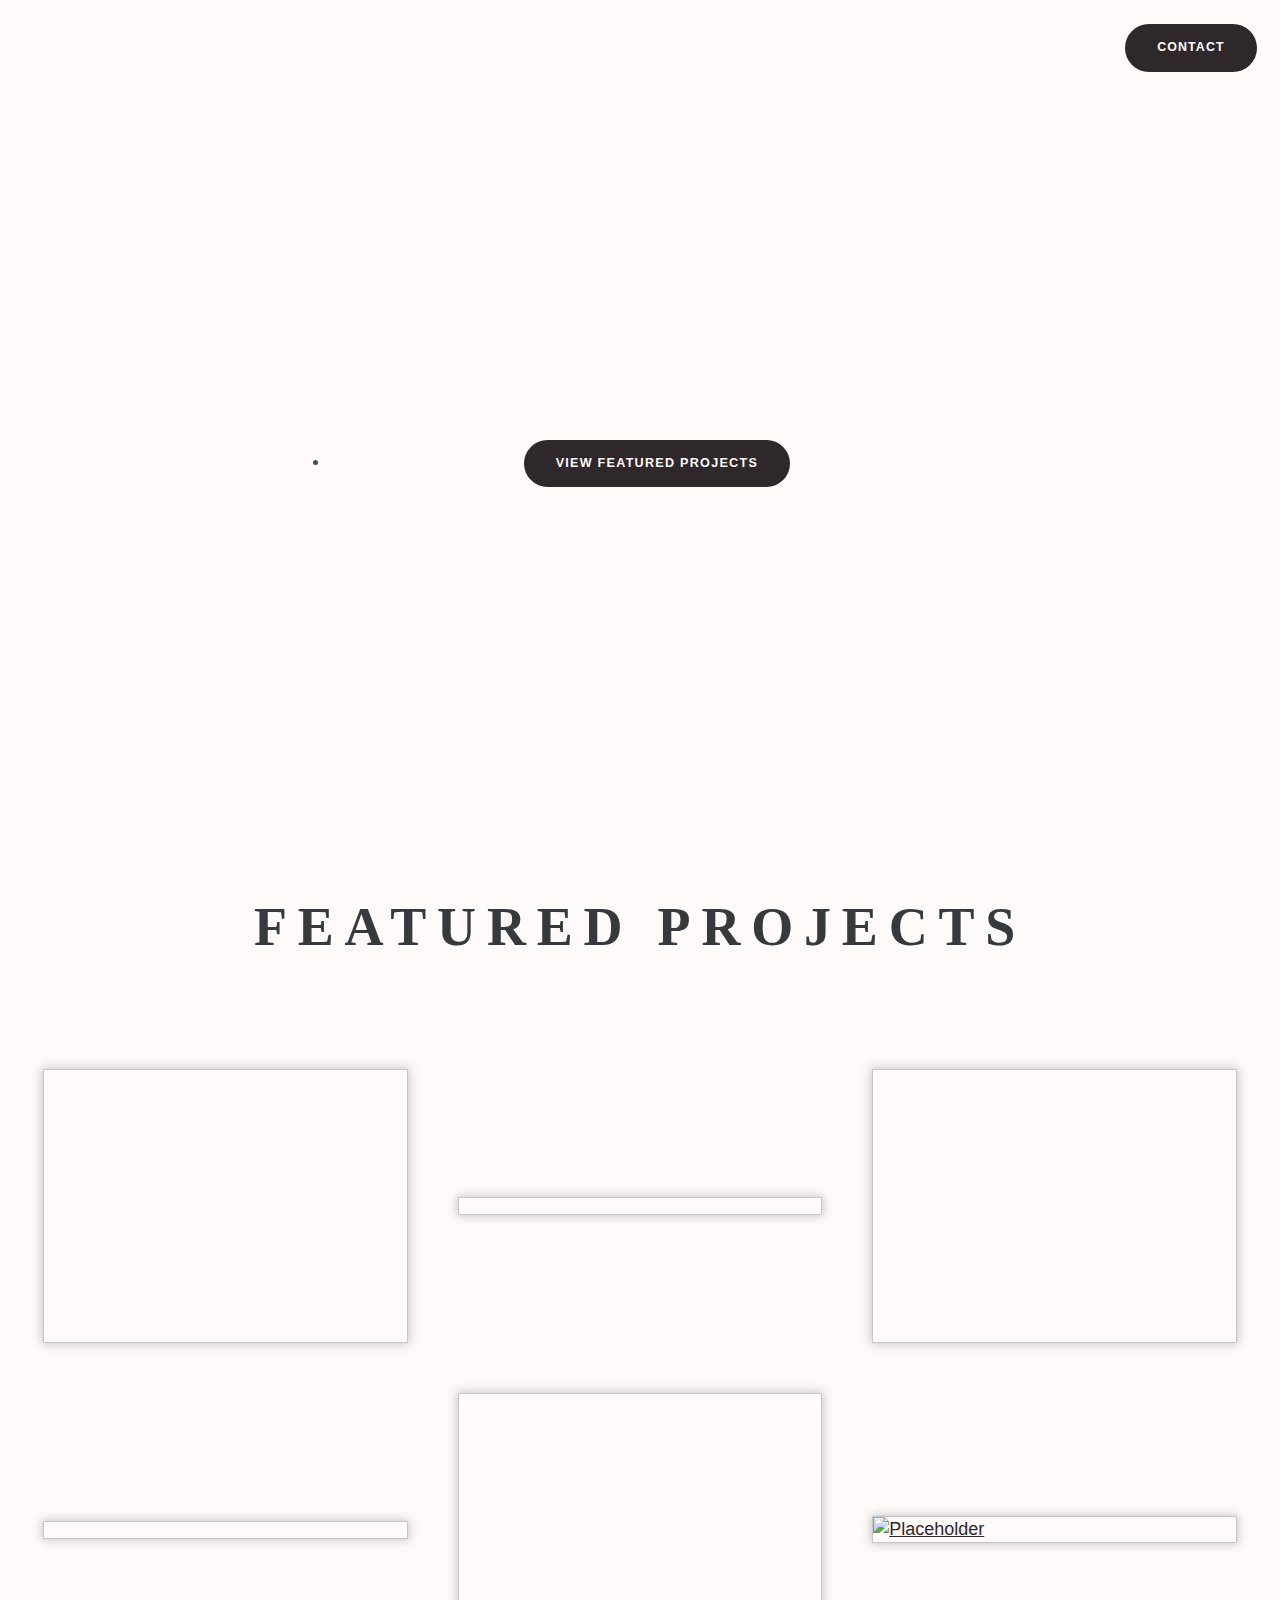
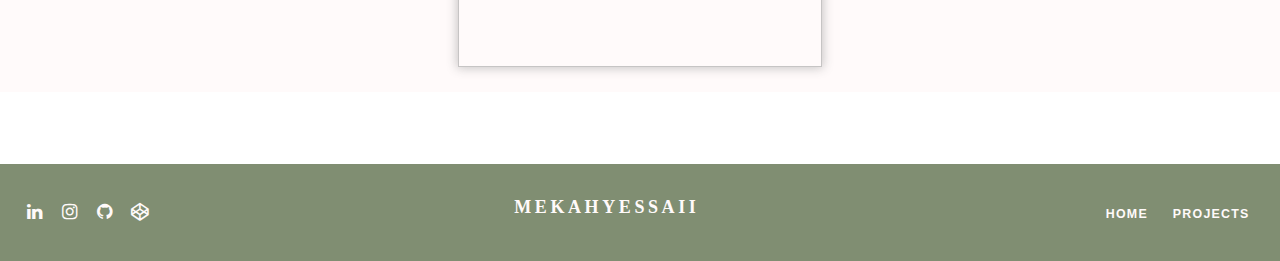
==== commit 2a988387: "pushing" ====
--- a/index.html
+++ b/index.html
@@ -163,6 +163,9 @@
                 <a href="https://codepen.io/your-work/" class="fa fa-codepen"></a>
             </div>
         </nav>
+        <div class="logomark">
+            <h4>MeKahYessaii</h4>
+        </div>
         <ul class="CTA">
             <li><a href="#top">Home</a></li>
             <li><a href="#projects">Projects</a></li>
--- a/css/style.css
+++ b/css/style.css
@@ -2363,6 +2363,21 @@
 .site-footer .site-nav .social-links a:hover {
   color: #97a887;
 }
+.site-footer .logomark {
+  display: -ms-grid;
+  display: grid;
+  -webkit-box-pack: center;
+      -ms-flex-pack: center;
+          justify-content: center;
+  -webkit-box-align: center;
+      -ms-flex-align: center;
+          align-items: center;
+}
+.site-footer .logomark h4 {
+  text-transform: uppercase;
+  font-weight: 700;
+  color: #FFFAFA;
+}
 .site-footer .CTA {
   display: -webkit-box;
   display: -ms-flexbox;
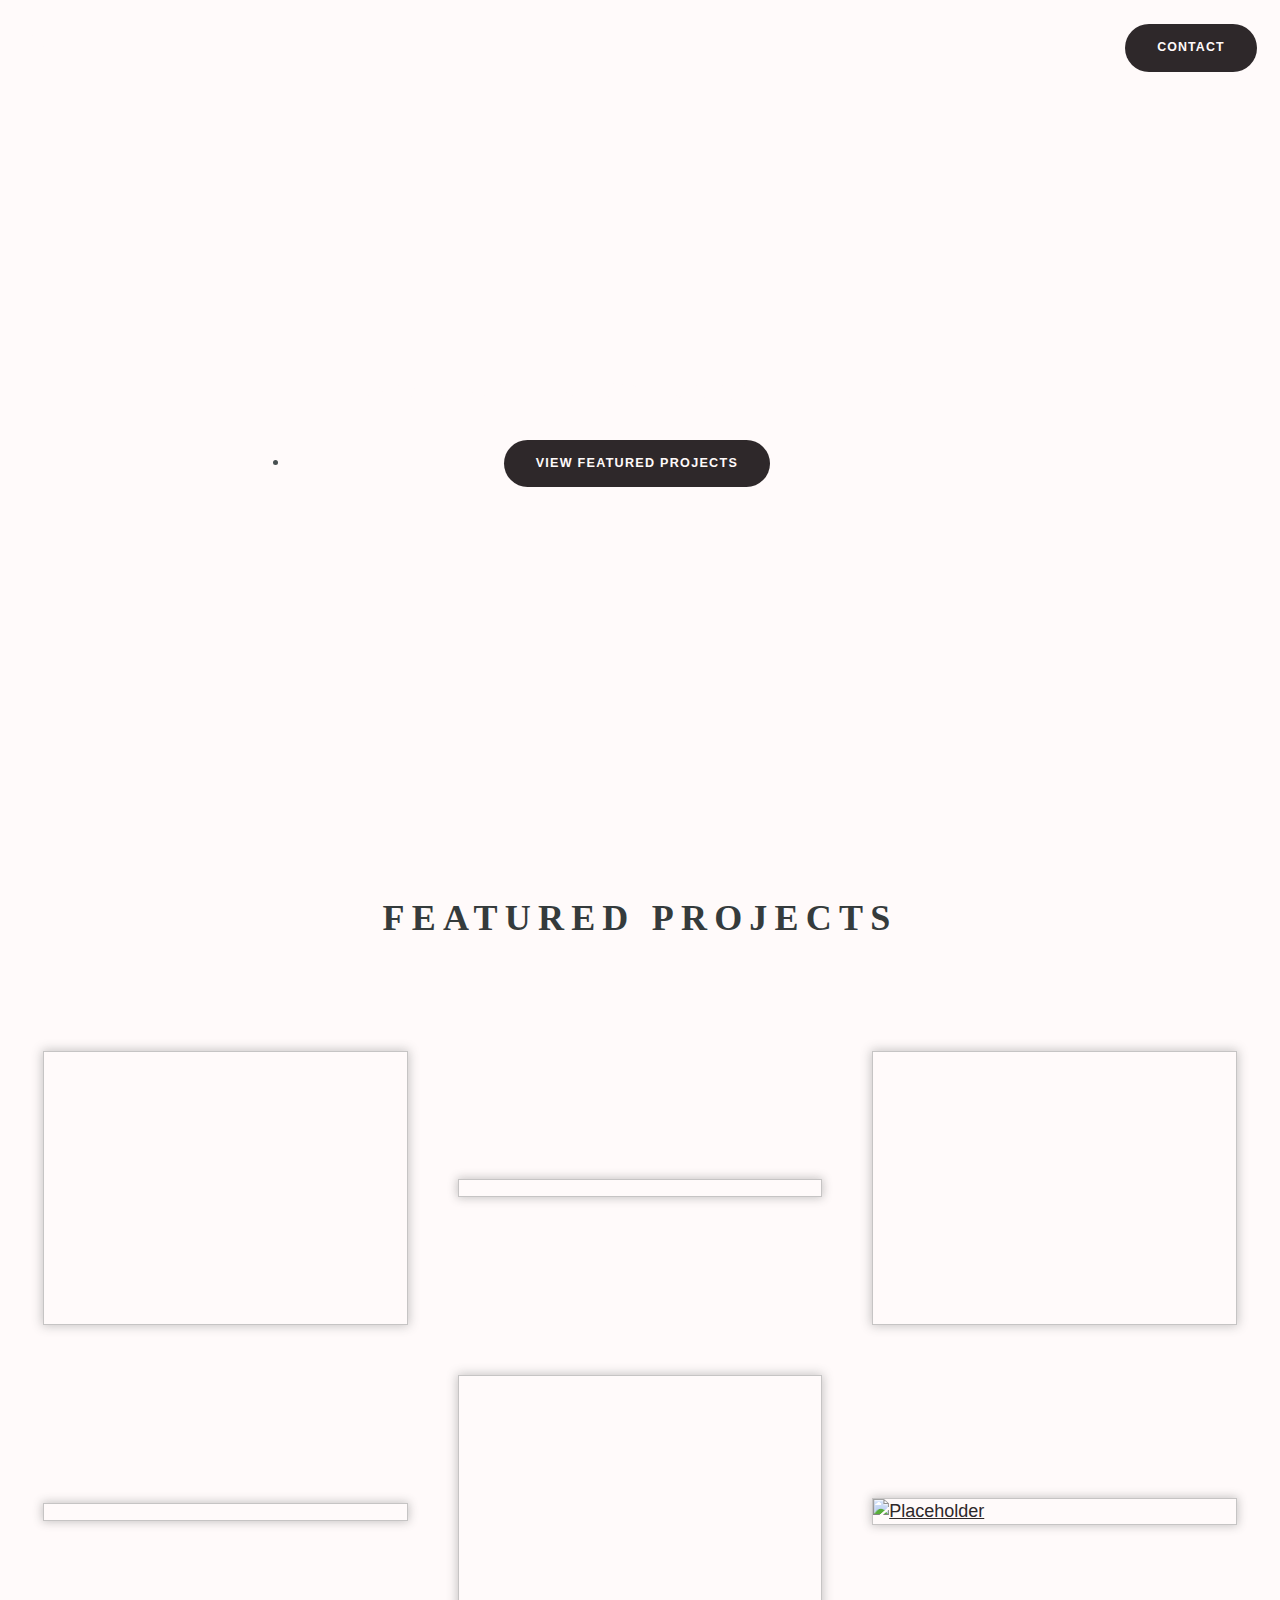
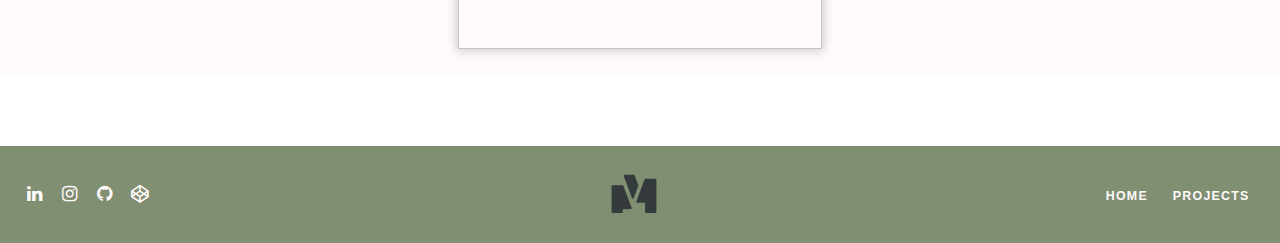
==== commit 4dc78c1b: "updated menu-button and title on featured projects" ====
--- a/index.html
+++ b/index.html
@@ -164,7 +164,7 @@
             </div>
         </nav>
         <div class="logomark">
-            <h4>MeKahYessaii</h4>
+            <img src="img/mekahyessaii_logo.svg" alt="MeKahYessaii Logo" width="50px" height="50px">
         </div>
         <ul class="CTA">
             <li><a href="#top">Home</a></li>
--- a/css/style.css
+++ b/css/style.css
@@ -1171,11 +1171,15 @@
   -webkit-box-pack: center;
       -ms-flex-pack: center;
           justify-content: center;
+  font-size: 2em;
   font-weight: 700;
   text-transform: uppercase;
 }
 .site-main #projects .container .row {
   margin-top: 5em;
+}
+.site-main .home-container .home-hero-name .menu-button ul {
+  padding: 0;
 }
 .site-main .home-container .home-hero-name .menu-button .button {
   text-transform: uppercase;
@@ -2364,8 +2368,9 @@
   color: #97a887;
 }
 .site-footer .logomark {
-  display: -ms-grid;
-  display: grid;
+  display: -webkit-box;
+  display: -ms-flexbox;
+  display: flex;
   -webkit-box-pack: center;
       -ms-flex-pack: center;
           justify-content: center;
@@ -2373,10 +2378,8 @@
       -ms-flex-align: center;
           align-items: center;
 }
-.site-footer .logomark h4 {
-  text-transform: uppercase;
-  font-weight: 700;
-  color: #FFFAFA;
+.site-footer .logomark img {
+  margin-left: 3em;
 }
 .site-footer .CTA {
   display: -webkit-box;
